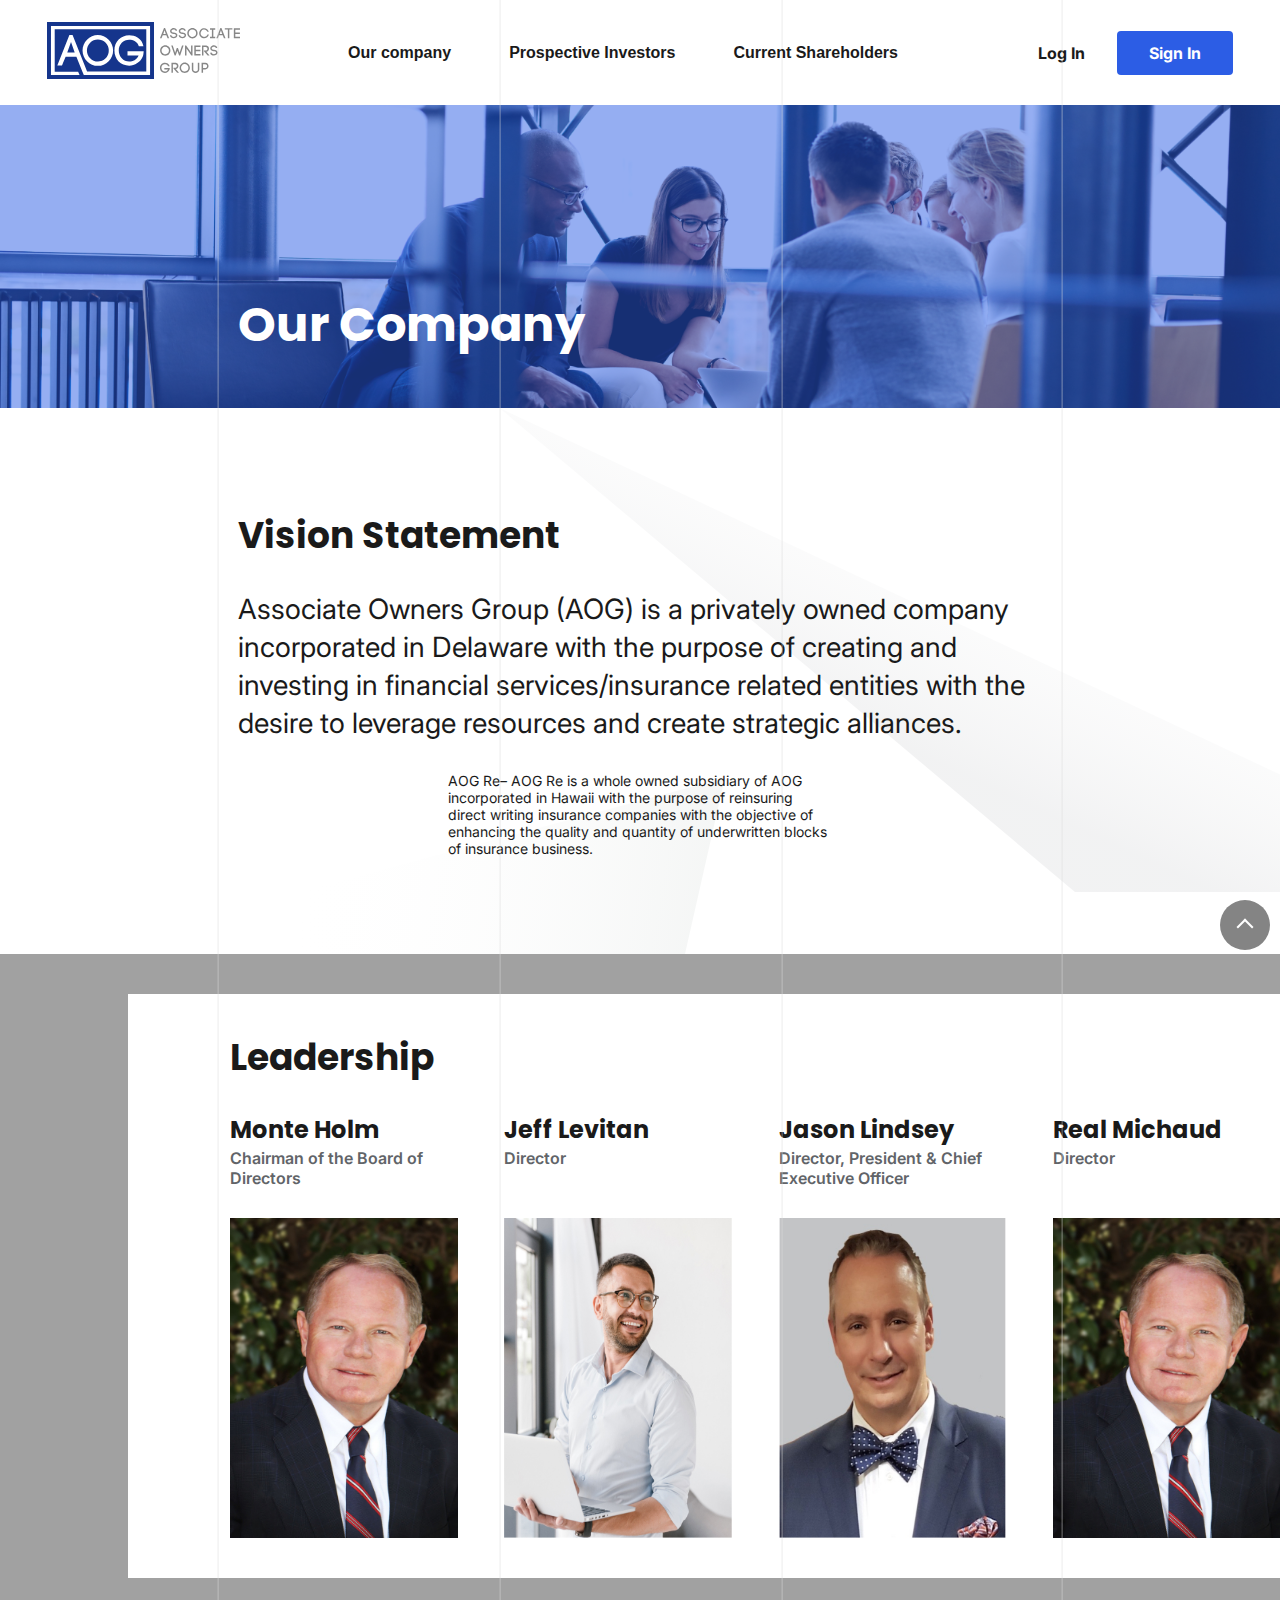
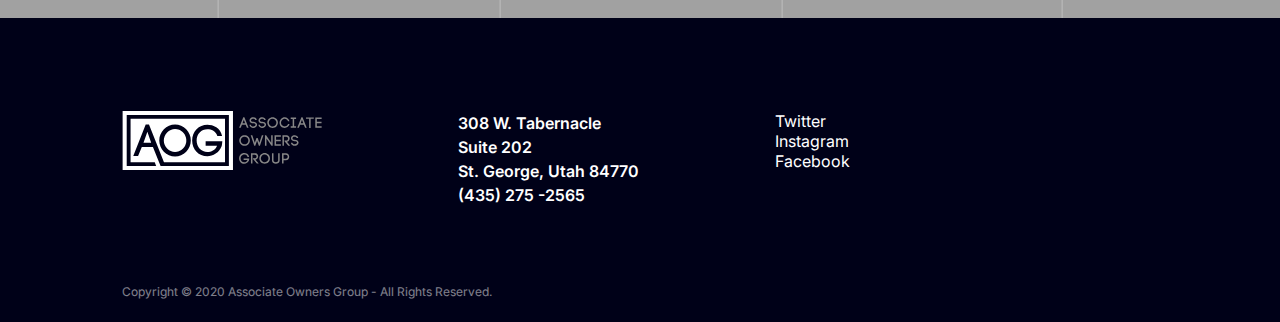
==== about.html @ 746c4101 "add new pages" ====
<!DOCTYPE html>
<html>
	<head>
		<meta charset="utf-8">
		<meta name="description" content="description about page">
		<meta name="viewport" content="width=device-width initial-scale=1.0">
		<meta http-equiv="X-UA-Compatible" content="ie-edge">
		<title>AOG | Our company</title>
		<link rel="shortcut icon" href="">
		<!--[if gt IE 9]>
		<script src="//html5shiv.googlecode.com/svn/trunk/html5.js"></script>
		<![endif]-->
		<link rel="stylesheet" href="css/style.min.css"/>
	</head>
	<body>
		<div class="lines">
			<span class="line"></span>
			<span class="line"></span>
		</div>
		<!-- header page -->
		<header class="header">
			<div class="flex flex-sb flex-align-center">
				<a class="logo" href="index.html">
					<img src="img/svg/logo_header.svg" alt="aog logotype">
				</a>
				<nav class="navbar">
					<ul class="navbar__list flex flex-column flex-xld-row flex-align-top flex-xld-align-center">
						<li class="navbar__logo">
							<a class="logo" href="index.html">
								<img src="img/svg/logo_header.svg" alt="aog logotype">
							</a>
						</li>
						<li><a href="about.html">Our company</a></li>
						<li><a href="investors.html">Prospective Investors</a></li>
						<li><a href="shareholders.html">Current Shareholders</a></li>
						<li>
							<ul class="flex flex-align-center">
								<li class="login">Log In</li>
								<li class="signup btn primary">Sign In</li>
							</ul>
						</li>
					</ul>
				</nav>

				<div class="enter">
					<ul class="flex flex-align-center">
						<li class="login">Log In</li>
						<li class="signup btn primary">Sign In</li>
					</ul>
				</div>

				<div class="navicon">
					<span class="nav-icon">
						<i></i>
						<i></i>
						<i></i>
					</span>
				</div>
			</div>
		</header>

        <!-- end header page tag -->

        <main>

            <!-- banner page -->
            <section class="banner banner__blue banner__company">
                <div class="overlay"></div>
                <div class="container">
                    <h2 class="banner__title">Our company</h2>
                </div>
                
            </section>
			<!-- end banner page -->
			
			<!-- about page -->
			<section class="content">
				<img class="content__svg" src="img/svg/company_objetc_1.svg" alt="object">
				<img class="content__svg" src="img/svg/company_objetc_2.svg" alt="object">
					
				<div class="container">

					<h4 class="content__title">Vision Statement</h4>

					<p class="content__description">Associate Owners Group (AOG) is a privately owned company incorporated in Delaware with the purpose of creating and investing in financial services/insurance related entities with the desire to leverage resources and create strategic alliances. </p>

					<p class="content__paragraph">AOG Re– AOG Re is a whole owned subsidiary of AOG incorporated in Hawaii with the purpose of reinsuring direct writing insurance companies with the objective of enhancing the quality and quantity of underwritten blocks of insurance business. </p>

				</div>

			</section>
			<!-- end about page -->

			<section class="workers">

				<div class="container">

					<h4 class="workers__title">Leadership</h4>

					<div class="workers__slider">

						<div class="slider__item">
							<h5>Monte Holm</h5>
							<span>Chairman of the Board of Directors</span>

							<div class="slider__img">
								<img src="img/jpg/workers1.jpg" alt="worker">
							</div>
						</div>

						<div class="slider__item">
							<h5>Jeff Levitan </h5>
							<span>Director</span>

							<div class="slider__img">
								<img src="img/jpg/workers2.jpg" alt="worker">
							</div>
						</div>

						<div class="slider__item">
							<h5>Jason Lindsey</h5>
							<span>Director, President & Chief Executive Officer</span>

							<div class="slider__img">
								<img src="img/jpg/workers3.jpg" alt="worker">
							</div>
						</div>

						<div class="slider__item">
							<h5>Real Michaud</h5>
							<span>Director</span>

							<div class="slider__img">
								<img src="img/jpg/workers1.jpg" alt="worker">
							</div>
						</div>

					</div>
				</div>

			</section>

        </main>

		<!-- footer page -->
		<footer class="footer">
			<div class="container">
				<div class="flex flex-align-top">
					<div class="logo__wrap">
						<a href="index.html" class="footer__logo">
							<img src="img/svg/logo_footer.svg" alt="aog logotype">
						</a>
					</div>
					

					<ul class="footer__address">
						<li>308 W. Tabernacle </li>
						<li>Suite 202</li>
						<li>St. George, Utah 84770</li>
						<li><a href="tel:+4352752565">(435) 275 -2565</a></li>
					</ul>

					<ul class="footer__media">
						<li><a href="#">Twitter</a></li>
						<li><a href="#">Instagram</a></li>
						<li><a href="#">Facebook</a></li>
					</ul>

				</div>
				<p>Copyright &copy; 2020 Associate Owners Group - All Rights Reserved.</p>
			</div>
		</footer>
		<!-- end footer page -->


		<!-- modal box -->
		<div class="workers__modal flex flex-center flex-align-center">
			<div class="modal__inner flex flex-sb">

				<div class="modal__img f-item" data-smd-cols="4" data-offset="10">
					<img src="img/jpg/banner_bg.jpg" alt="workers">
				</div>

				<div class="f-item" data-smd-cols="8" data-offset="10">
					<h5>Name Name1</h5>
					<span>description1</span>

					<p>Lorem ipsum dolor sit amet consectetur adipisicing elit. Repudiandae modi odit aliquam cum ducimus sed dolore reiciendis quibusdam est aperiam. Illo quas reprehenderit quia maiores, porro repudiandae, aliquam ad voluptate odio harum ipsum itaque atque ullam dolores consequuntur inventore voluptas magni numquam facere quaerat quidem maxime nostrum accusamus? Iure, reiciendis!</p>

					<p>Lorem ipsum, dolor sit amet consectetur adipisicing elit. Provident a distinctio architecto quos vitae consequatur? Beatae eum magnam minima voluptatibus eveniet error quisquam, assumenda eos. Repellendus rerum hic consequatur soluta.</p>
				</div>

			</div>
		</div>
		<!-- end modal box -->

        <script src="js/lib/grid.js"></script>
		<script src="js/script.js"></script>
    </body>
</html>
---- css/style.min.css ----
@import url("https://fonts.googleapis.com/css2?family=Inter:wght@300;400;600;700&family=Poppins:wght@300;400;600;700&display=swap");@import url("grid.css");h1,h2,h3,h4,h5,h6{font-family:'Poppins', sans-serif;font-weight:bold;text-transform:capitalize}h1{font-size:40px;line-height:50px}@media screen and (min-width: 560px){h1{font-size:60px;line-height:90px}}h2{font-size:36px;line-height:46px}@media screen and (min-width: 560px){h2{font-size:48px}}h3{font-size:32px;line-height:48px}@media screen and (min-width: 560px){h3{font-size:43px}}h4{font-size:26px;line-height:48px}@media screen and (min-width: 560px){h4{font-size:36px}}h5{font-size:22px;line-height:36px}@media screen and (min-width: 560px){h5{font-size:24px}}.btn{padding:12px 25px;border-radius:4px;cursor:pointer;display:inline-block}.btn.primary{padding:12px 32px;background:#2C5DE5;color:#fff;font-weight:600}.btn.light{background:#EEF3FF;color:#2C5DE5;font-weight:600}.btn__text{display:block;color:#2C5DE5;font-size:14px;font-weight:500}.arrow__min{width:9px;height:9px;display:inline-block;border-top:2px solid #2C5DE5;border-right:2px solid #2C5DE5;position:relative}.arrow__min:before{content:'';display:block;width:2px;position:absolute;height:10px;top:-1.5px;left:50%;background:#2C5DE5;-webkit-transform:translateX(-50%) rotate(45deg);-ms-transform:translateX(-50%) rotate(45deg);transform:translateX(-50%) rotate(45deg)}.header{width:100%;background:#fff;padding:22px;margin:auto;z-index:5;font-weight:600;max-width:1920px}@media screen and (min-width: 480px){.header{padding:22px 47px}}@media screen and (min-width: 1320px){.header{width:84%;position:absolute;left:50%;-webkit-transform:translateX(-50%);-ms-transform:translateX(-50%);transform:translateX(-50%);top:28px}}.header .logo{max-width:200px}.header .enter{margin-left:auto;display:none}@media screen and (min-width: 640px){.header .enter{display:block}}@media screen and (min-width: 1100px){.header .enter{margin-left:0}}.header .enter li{cursor:pointer;font-weight:bold;margin-right:32px}@media screen and (min-width: 1100px){.header .enter li{margin-left:32px;margin-right:0}}.header .user__profile{margin-left:auto;display:none}@media screen and (min-width: 640px){.header .user__profile{display:block}}@media screen and (min-width: 1100px){.header .user__profile{margin-left:0}}.header .user__info{margin-right:32px}@media screen and (min-width: 1100px){.header .user__info{margin-right:0}}.header .user__photo{width:52px;height:52px;border-radius:50%;position:relative;text-align:center;margin-right:11px}.header .user__photo img{width:100%;height:100%}.header .user__name{font-weight:600;font-size:16px;line-height:24px;color:#1A1A1A;display:block}.header .user__logout{display:block;background:transparent;border:none;color:#C1C7D0;cursor:pointer;font-weight:600;font-size:12px;line-height:16px}@media screen and (min-width: 640px){.header .navicon{height:62px;display:-webkit-box;display:-ms-flexbox;display:flex;-webkit-box-align:center;-ms-flex-align:center;align-items:center;border-left:1px solid #000;padding-left:47px}}@media screen and (min-width: 1100px){.header .navicon{display:none}}.header .navbar{display:block;position:absolute;min-height:100vh;width:100vw;z-index:6;overflow:hidden;top:0;left:0;-webkit-transition:0.3s;-o-transition:0.3s;transition:0.3s;pointer-events:none;background:rgba(0,0,0,0)}@media screen and (min-width: 1100px){.header .navbar{position:static;background:transparent;width:auto;min-height:auto;overflow:visible;pointer-events:initial}}.header .navbar.open{background:rgba(0,0,0,0.6);pointer-events:initial}.header .navbar.open .navbar__list{-webkit-transform:translateX(0);-ms-transform:translateX(0);transform:translateX(0)}.header .navbar__list{min-height:100vh;width:35vw;min-width:250px;background:#ffffff;padding-top:10px;-webkit-transition:0.3s;-o-transition:0.3s;transition:0.3s;-webkit-transform:translateX(-100%);-ms-transform:translateX(-100%);transform:translateX(-100%)}@media screen and (min-width: 1100px){.header .navbar__list{-webkit-transform:translateX(0);-ms-transform:translateX(0);transform:translateX(0);padding-top:0px;min-height:auto;width:auto;background:transparent}}@media screen and (min-width: 640px){.header .navbar li:last-child{display:none}}.header .navbar li.navbar__logo{display:block;margin-bottom:40px}@media screen and (min-width: 1100px){.header .navbar li.navbar__logo{display:none}}.header .navbar a{font-weight:600}.lines{width:calc(100% - 40px);position:absolute;display:-webkit-box;display:-ms-flexbox;display:flex;top:0;left:0;height:100%;border-left:1px solid #DCDCDC;border-right:1px solid #DCDCDC;left:50%;-webkit-transform:translateX(-50%);-ms-transform:translateX(-50%);transform:translateX(-50%);opacity:0.5;pointer-events:none;z-index:5}@media screen and (min-width: 1100px){.lines{width:66%}}.lines .line{display:block;width:1px;height:100%;background:#DCDCDC}.lines .line:nth-child(1){margin:0px 21.94vw}.banner{position:relative;background-image:url("../img/jpg/banner_bg.jpg");background-size:cover;background-repeat:no-repeat;height:100vh;display:-webkit-box;display:-ms-flexbox;display:flex}@media screen and (min-width: 1100px){.banner{height:auto}}.banner .overlay{position:absolute;top:0;left:0;z-index:0;background:rgba(0,0,0,0.6);width:100%;height:100%}.banner .container{width:100%;margin:auto;padding:9.94vw 20px 11.85vw;max-width:1920px}@media screen and (min-width: 1100px){.banner .container{width:66%;padding:25.36vw 20px 7.74vw}}.banner__title{position:relative;z-index:1;color:#ffffff}.banner__blue .overlay{background:rgba(44,93,229,0.5)}.banner__blue .container{width:100%;margin:auto;padding:19.93vw 20px 4.29vw;max-width:1920px}@media screen and (min-width: 1100px){.banner__blue .container{width:66%;padding:15.36vw 20px 4.74vw}}.banner__company{background-image:url("../img/jpg/banner_company_bg.jpg")}.banner__investors{background-image:url("../img/jpg/banner_investors_bg.jpg")}.banner__shareholders{background-image:url("../img/jpg/banner_investors_bg.jpg")}.about{background:#2C5DE5;color:#fff;background-repeat:no-repeat}.about .container{width:100%;margin:auto;padding:9.94vw 20px 11.85vw;max-width:1920px}@media screen and (min-width: 1100px){.about .container{width:66%}}.about__title{margin-bottom:30px}@media screen and (min-width: 780px){.about__title{margin-bottom:0px}}.about__text p{display:block;margin-bottom:30px}.about__text p:first-child{font-size:28px;line-height:38px}.links .container{width:100%;margin:auto;padding:11.61vw 20px 4.14vw;max-width:1920px}@media screen and (min-width: 1100px){.links .container{width:66%}}.links__item{display:-webkit-box;display:-ms-flexbox;display:flex;-webkit-box-orient:vertical;-webkit-box-direction:normal;-ms-flex-direction:column;flex-direction:column;-webkit-box-align:start;-ms-flex-align:start;align-items:start;margin-bottom:60px;position:relative}.links__item:before{content:'';display:block;position:absolute;background-repeat:no-repeat;background-size:100% 100%;right:90px;z-index:-1;top:0}@media screen and (min-width: 1100px){.links__item:before{left:-90px}}.links__item:nth-child(1):before{width:136px;height:335px;background-image:url("../img/svg/1.svg")}.links__item:nth-child(2):before{width:175px;height:335px;top:-45px;background-image:url("../img/svg/2.svg")}.links__item:nth-child(3):before{width:195px;height:283px;background-image:url("../img/svg/3.svg")}.links__img{display:block;position:relative;width:70px;height:70px;padding:17px 15px;border-radius:11px;background:#FFFFFF;margin-bottom:33px;-webkit-box-shadow:0px 1.46302px 3.99006px rgba(32,32,32,0.0444282),0px 4.91399px 13.4018px rgba(32,32,32,0.0655718),0px 22px 60px rgba(32,32,32,0.11);box-shadow:0px 1.46302px 3.99006px rgba(32,32,32,0.0444282),0px 4.91399px 13.4018px rgba(32,32,32,0.0655718),0px 22px 60px rgba(32,32,32,0.11)}.links h3{margin-bottom:8px;position:relative}.links p{font-weight:500;font-size:16px;line-height:24px;display:block;color:#1A1A1A;opacity:0.7;margin-bottom:12px;position:relative;max-width:260px}.links .btn{margin-top:auto;position:relative}.content{position:relative;overflow:hidden}.content .container{width:100%;margin:auto;padding:8.1vw 20px 7.6vw;max-width:1920px;color:#1A1A1A}@media screen and (min-width: 1100px){.content .container{width:66%}}.content__svg{position:absolute}.content__svg:nth-child(1){bottom:0;left:0;width:60.05vw;height:28.45vw;bottom:-14.54vw}.content__svg:nth-child(2){top:0;right:0;width:61.07vw;height:37.8vw}.content__title{margin-bottom:30px;position:relative;z-index:1}.content__description{margin-bottom:30px;font-size:18px;line-height:28px;position:relative;z-index:1}@media screen and (min-width: 780px){.content__description{font-size:28px;line-height:38px}}.content__paragraph{max-width:90%;width:100%;display:block;margin:auto;font-size:14px;position:relative;z-index:1}@media screen and (min-width: 780px){.content__paragraph{max-width:60%}}@media screen and (min-width: 1100px){.content__paragraph{max-width:30vw}}.workers{padding:40px 0px;background:#a1a1a1}.workers .container{background:#fff;width:100%;margin-left:auto;padding:40px 0 40px 8%}@media screen and (min-width: 1100px){.workers .container{width:90%}}.workers__title{margin-bottom:30px}.workers__slider{display:-webkit-box;display:-ms-flexbox;display:flex;-webkit-box-pack:justify;-ms-flex-pack:justify;justify-content:space-between;-webkit-box-align:stretch;-ms-flex-align:stretch;align-items:stretch}.workers .slider__item{width:calc(25% - 35px);cursor:pointer;display:-webkit-box;display:-ms-flexbox;display:flex;-webkit-box-orient:vertical;-webkit-box-direction:normal;-ms-flex-direction:column;flex-direction:column}.workers .slider__item h5,.workers .slider__item span{-webkit-transition:0.3s ease;-o-transition:0.3s ease;transition:0.3s ease}.workers .slider__item span{color:#616468;font-size:16px;font-weight:600;display:block;min-width:120px;margin-bottom:30px}.workers .slider__item:hover h5,.workers .slider__item:hover span{color:#2C5DE5}.workers .slider__item:hover img{opacity:0.5}.workers .slider__img{height:25vw;position:relative;overflow:hidden;background:#2C5DE5;margin-top:auto}.workers .slider__img img{height:100%;width:100%;-webkit-transition:all 0.3s ease;-o-transition:all 0.3s ease;transition:all 0.3s ease}.workers__modal{position:fixed;top:0;left:0;opacity:0;pointer-events:none;width:100%;height:100vh;z-index:10;-webkit-transition:0.3s;-o-transition:0.3s;transition:0.3s;background:rgba(0,0,0,0.6)}.workers__modal.open{opacity:1;pointer-events:initial}.workers__modal .modal__inner{background:#fff;padding:100px;width:74.64%}.workers__modal .modal__inner h5{font-size:30px}.workers__modal .modal__inner p{margin-top:30px}.workers__modal .modal__img{overflow:hidden;position:relative;height:25vw}.workers__modal .modal__img img{height:100%;width:100%}.investors .content__description{display:block;margin-bottom:60px;font-size:18px;line-height:28px;color:#1A1A1A;max-width:813px}@media screen and (min-width: 780px){.investors .content__description{font-size:28px;line-height:38px}}.investors__content .container{width:100%;padding:8.27vw 20px 7.68vw;margin:auto}@media screen and (min-width: 1100px){.investors__content .container{width:66%}}.investors__content .content__paragraph{max-width:90%;width:100%;display:block;margin:auto;font-size:16px;color:#1A1A1A;margin-bottom:6.5vw}@media screen and (min-width: 780px){.investors__content .content__paragraph{max-width:50%;padding-left:3.4vw}}@media screen and (min-width: 1100px){.investors__content .content__paragraph{max-width:26.2vw}}.investors__content .content__paragraph .btn__text{margin-top:18px}.investors__content .content__notification{background-color:#000118;color:#fff;padding:12px 20px;background-image:url("../img/svg/notification_bg.svg");background-repeat:no-repeat;background-size:cover}@media screen and (min-width: 640px){.investors__content .content__notification{padding:34px 80px}}.investors__content .content__notification h6{font-weight:bold;font-size:22px;line-height:39px;margin-bottom:12px;font-family:'Poppins', sans-serif}.investors__content .content__notification p{font-size:18px;line-height:26px;opacity:0.8}.investors__content .content__notification strong{font-weight:bold}.investors__texts{background:#F4F5F9}.investors__texts .container{width:100%;padding:10.833vw 20px 6.55vw;margin:auto}@media screen and (min-width: 1100px){.investors__texts .container{width:66%}}.investors__texts .texts__italic span{font-style:italic;display:block;max-width:256px;font-size:14px;line-height:144.02%;margin-bottom:40px}@media screen and (min-width: 780px){.investors__texts .texts__italic span{margin-bottom:0px}}.investors__texts .texts__italic span:before{content:'';display:block;margin-bottom:10px;width:41px;height:3px;background:#2C5DE5}@media screen and (min-width: 780px){.investors__texts .texts__italic span:before{width:2.44vw;height:0.18vw}}.investors__texts .texts__paragraph p{color:#1A1A1A;font-size:14px;line-height:135.02%;margin-bottom:15px;max-width:505px;display:block}.investors__contact .container{width:100%;padding:7.32vw 20px 9.64vw;margin:auto}@media screen and (min-width: 1100px){.investors__contact .container{width:66%}}.investors__contact .icon{display:block;position:relative;width:70px;height:70px;padding:17px 15px;border-radius:11px;background:#FFFFFF;margin-right:21px;-webkit-box-shadow:0px 1.46302px 3.99006px rgba(32,32,32,0.0444282),0px 4.91399px 13.4018px rgba(32,32,32,0.0655718),0px 22px 60px rgba(32,32,32,0.11);box-shadow:0px 1.46302px 3.99006px rgba(32,32,32,0.0444282),0px 4.91399px 13.4018px rgba(32,32,32,0.0655718),0px 22px 60px rgba(32,32,32,0.11)}.investors__contact .list__address,.investors__contact .tel a{font-weight:600;font-size:20px;line-height:143.02%;font-family:'Poppins', sans-serif}.investors__contact article{margin-top:57px;display:-webkit-box;display:-ms-flexbox;display:flex}.shareholders .container{width:100%;margin:auto}@media screen and (min-width: 1100px){.shareholders .container{width:66%}}.shareholders__title .container{padding:66px 20px}.shareholders__title article{display:-webkit-box;display:-ms-flexbox;display:flex;-webkit-box-align:center;-ms-flex-align:center;align-items:center}.shareholders__title .title__photo{width:113px;height:113px;position:relative;text-align:center;margin-right:26px}.shareholders__title .title__photo img{width:100%;height:100%}.shareholders__title .title__welcome{font-weight:600;font-size:30px;line-height:45px;color:#1A1A1A}.shareholders__information{background:#F4F5F9}.shareholders__information .container{padding:7.56vw 20px 10vw}.shareholders__information .information__title{margin-bottom:55px;display:-webkit-box;display:-ms-flexbox;display:flex;-webkit-box-align:center;-ms-flex-align:center;align-items:center}.shareholders__information .information__title .title__icon{display:block;position:relative;width:70px;height:70px;padding:17px 15px;border-radius:11px;background:#FFFFFF;margin-right:21px;-webkit-box-shadow:0px 1.46302px 3.99006px rgba(32,32,32,0.0444282),0px 4.91399px 13.4018px rgba(32,32,32,0.0655718),0px 22px 60px rgba(32,32,32,0.11);box-shadow:0px 1.46302px 3.99006px rgba(32,32,32,0.0444282),0px 4.91399px 13.4018px rgba(32,32,32,0.0655718),0px 22px 60px rgba(32,32,32,0.11)}.shareholders__information .information__title .title__icon img{width:100%;height:100%}.shareholders__information .information__title .title__text{font-weight:600;font-size:30px;line-height:45px;color:#1A1A1A}.shareholders__information .information__items .item{padding:36px 40px 48px;background:#FFFFFF;-webkit-box-shadow:0px 1.46302px 3.99006px rgba(32,32,32,0.0444282),0px 4.91399px 13.4018px rgba(32,32,32,0.0655718),0px 22px 60px rgba(32,32,32,0.11);box-shadow:0px 1.46302px 3.99006px rgba(32,32,32,0.0444282),0px 4.91399px 13.4018px rgba(32,32,32,0.0655718),0px 22px 60px rgba(32,32,32,0.11);border-radius:11px}.shareholders__information .information__items .item .title{color:#C1C7D0;font-weight:500;font-size:16px;line-height:26px;display:block;margin-bottom:14px}.shareholders__information .information__items .item .inner{display:block;font-weight:bold;font-size:36px;line-height:26px;color:#1A1A1A}.shareholders__dashboards{background:#2C5DE5}.shareholders__dashboards .container{padding:6.49vw 20px 13.1vw}@media screen and (min-width: 1100px){.shareholders__dashboards .container{padding:6.49vw 0px 13.1vw}}.shareholders__dashboards table{border-spacing:0px;border-collapse:collapse;margin-bottom:14px;width:100%}.shareholders__dashboards table:last-child{margin-bottom:0}.shareholders__dashboards table thead{background:#EDEDED;font-weight:500;font-size:14px;line-height:26px;color:#1A1A1A;text-align:left}.shareholders__dashboards table thead th{padding:16px 0px 12px 0px}.shareholders__dashboards table thead th:first-child{border-radius:10px 0px 0px 0px;padding-left:42px}.shareholders__dashboards table thead th:last-child{border-radius:0px 10px 0px 0px;width:120px}.shareholders__dashboards table tbody{background:#fff}.shareholders__dashboards table tbody tr:last-child td{padding:31px 0px 36px 0px;border:none}.shareholders__dashboards table tbody tr:last-child td:first-child{border-radius:0px 0px 0px 10px;padding-left:42px}.shareholders__dashboards table tbody tr:last-child td:last-child{border-radius:0px 0px 10px 0px}.shareholders__dashboards table tbody td{padding:31px 0px 10px 0px;border-bottom:1px solid #dee2e6}.shareholders__dashboards table tbody td:first-child{padding-left:42px}.shareholders__dashboards .contact__info{padding:35px 48px 0px;background:#FFFFFF;border-radius:10px;border:1px solid #E1E3EB}.shareholders__dashboards .contact__info>div{padding-bottom:44px;margin-bottom:44px;border-bottom:1px solid #E1E3EB}.shareholders__dashboards .contact__info>div:last-child{border:none}.shareholders__dashboards .contact__info .name{font-weight:500;font-size:14px;line-height:26px;color:#1A1A1A}.shareholders__dashboards .contact__info .description{font-weight:600;font-size:22px;line-height:27px;color:#1A1A1A;margin-top:6px;display:block}.shareholders__beneficiaries{margin-top:80px}.footer{background:#000118;position:relative;z-index:6}.footer .container{width:100%;margin:auto;padding:93px 20px 23px;max-width:1920px}@media screen and (min-width: 1100px){.footer .container{width:84%}}.footer .logo__wrap{width:100%;margin-bottom:30px}@media screen and (min-width: 780px){.footer .logo__wrap{width:auto;margin-bottom:0px}}.footer__logo{display:block;max-width:200px}.footer__address{color:#FFFFFF;line-height:24px;font-weight:600}@media screen and (min-width: 780px){.footer__address{margin-left:68px}}@media screen and (min-width: 960px){.footer__address{margin-left:136px}}.footer__address a{line-height:24px;font-weight:600}.footer__media{width:100%;margin-top:30px}@media screen and (min-width: 480px){.footer__media{width:auto;margin-top:0;margin-left:68px}}@media screen and (min-width: 960px){.footer__media{margin-left:136px}}.footer__media a{color:#fff;color-line-height:24px;color-font-weight:600}.footer p{display:block;opacity:0.5;color:#FFFFFF;margin-top:77px;font-size:12px}
/*# sourceMappingURL=style.min.css.map */
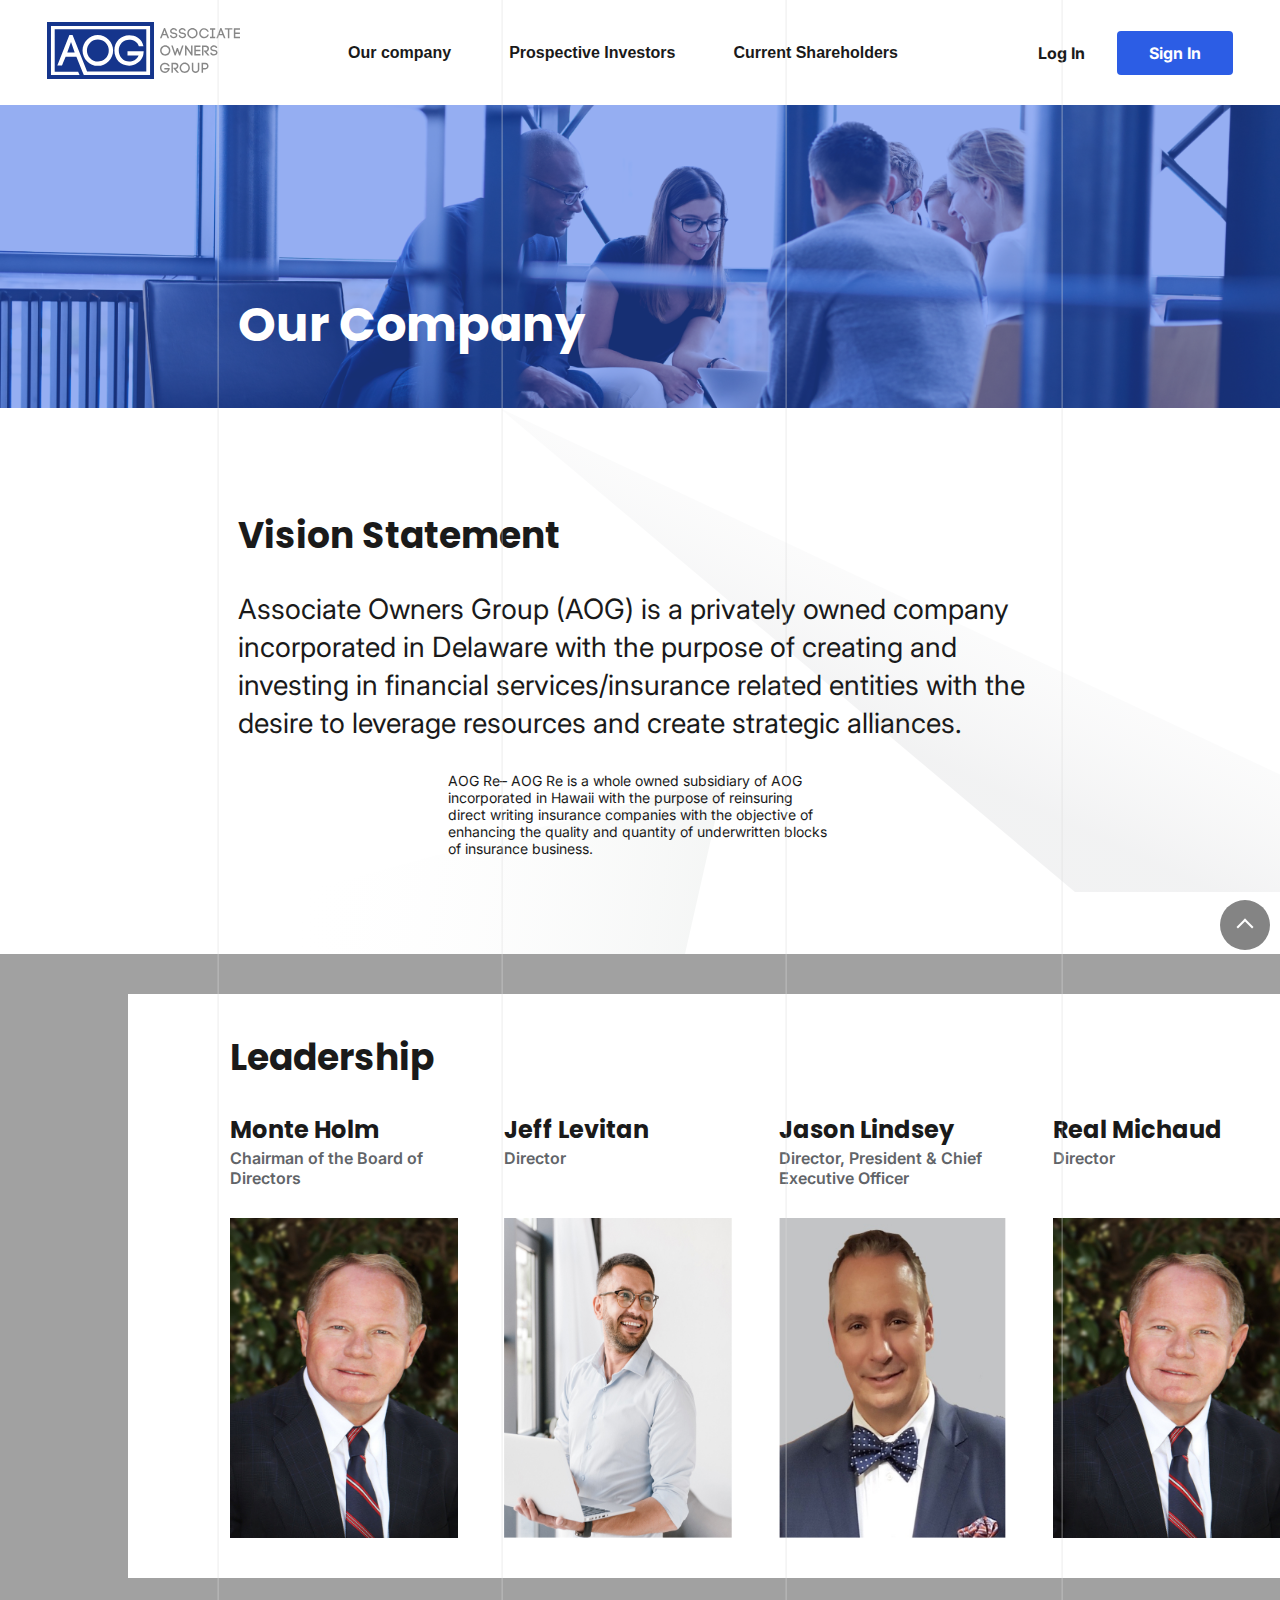
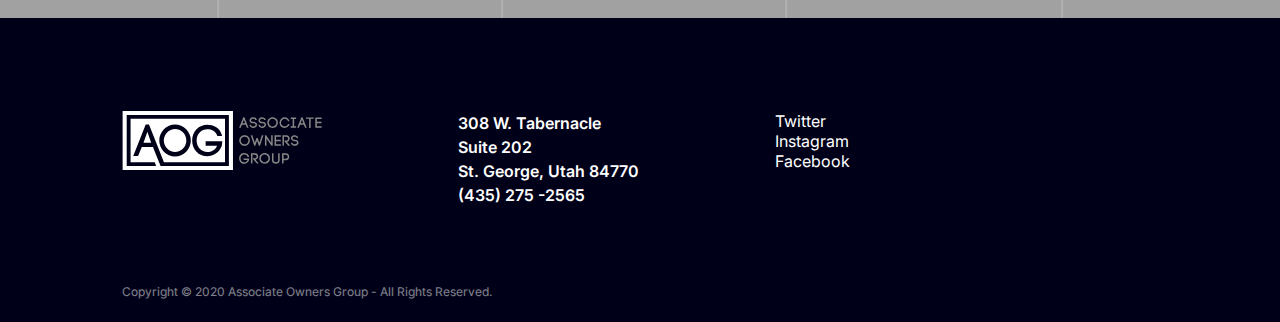
==== commit 3bf181dd: "last page" ====
--- a/about.html
+++ b/about.html
@@ -196,5 +196,29 @@
 
         <script src="js/lib/grid.js"></script>
 		<script src="js/script.js"></script>
+
+		<script>
+			const sliderItem = document.querySelectorAll('.slider__item');
+			const modalBoxSlider = document.querySelector('.workers__modal');
+
+			sliderItem.forEach(item => {
+				item.addEventListener('click', function(){
+					const modalTitle = this.querySelector('h5'),
+						modalDescription = this.querySelector('span'),
+						imgSrc = this.querySelector('img').getAttribute('src');
+					modalBoxSlider.classList.add('open');
+
+					modalBoxSlider.querySelector('img').setAttribute('src', `${imgSrc}`)
+					modalBoxSlider.querySelector('h5').textContent = modalTitle.textContent;
+					modalBoxSlider.querySelector('span').textContent = modalDescription.textContent;
+				})
+			});
+
+			modalBoxSlider.addEventListener('click', function(e){
+				if(e.target == this){
+					this.classList.remove('open')
+				}
+			})
+		</script>
     </body>
 </html>--- a/css/style.min.css
+++ b/css/style.min.css
@@ -1,2 +1,2 @@
-@import url("https://fonts.googleapis.com/css2?family=Inter:wght@300;400;600;700&family=Poppins:wght@300;400;600;700&display=swap");@import url("grid.css");h1,h2,h3,h4,h5,h6{font-family:'Poppins', sans-serif;font-weight:bold;text-transform:capitalize}h1{font-size:40px;line-height:50px}@media screen and (min-width: 560px){h1{font-size:60px;line-height:90px}}h2{font-size:36px;line-height:46px}@media screen and (min-width: 560px){h2{font-size:48px}}h3{font-size:32px;line-height:48px}@media screen and (min-width: 560px){h3{font-size:43px}}h4{font-size:26px;line-height:48px}@media screen and (min-width: 560px){h4{font-size:36px}}h5{font-size:22px;line-height:36px}@media screen and (min-width: 560px){h5{font-size:24px}}.btn{padding:12px 25px;border-radius:4px;cursor:pointer;display:inline-block}.btn.primary{padding:12px 32px;background:#2C5DE5;color:#fff;font-weight:600}.btn.light{background:#EEF3FF;color:#2C5DE5;font-weight:600}.btn__text{display:block;color:#2C5DE5;font-size:14px;font-weight:500}.arrow__min{width:9px;height:9px;display:inline-block;border-top:2px solid #2C5DE5;border-right:2px solid #2C5DE5;position:relative}.arrow__min:before{content:'';display:block;width:2px;position:absolute;height:10px;top:-1.5px;left:50%;background:#2C5DE5;-webkit-transform:translateX(-50%) rotate(45deg);-ms-transform:translateX(-50%) rotate(45deg);transform:translateX(-50%) rotate(45deg)}.header{width:100%;background:#fff;padding:22px;margin:auto;z-index:5;font-weight:600;max-width:1920px}@media screen and (min-width: 480px){.header{padding:22px 47px}}@media screen and (min-width: 1320px){.header{width:84%;position:absolute;left:50%;-webkit-transform:translateX(-50%);-ms-transform:translateX(-50%);transform:translateX(-50%);top:28px}}.header .logo{max-width:200px}.header .enter{margin-left:auto;display:none}@media screen and (min-width: 640px){.header .enter{display:block}}@media screen and (min-width: 1100px){.header .enter{margin-left:0}}.header .enter li{cursor:pointer;font-weight:bold;margin-right:32px}@media screen and (min-width: 1100px){.header .enter li{margin-left:32px;margin-right:0}}.header .user__profile{margin-left:auto;display:none}@media screen and (min-width: 640px){.header .user__profile{display:block}}@media screen and (min-width: 1100px){.header .user__profile{margin-left:0}}.header .user__info{margin-right:32px}@media screen and (min-width: 1100px){.header .user__info{margin-right:0}}.header .user__photo{width:52px;height:52px;border-radius:50%;position:relative;text-align:center;margin-right:11px}.header .user__photo img{width:100%;height:100%}.header .user__name{font-weight:600;font-size:16px;line-height:24px;color:#1A1A1A;display:block}.header .user__logout{display:block;background:transparent;border:none;color:#C1C7D0;cursor:pointer;font-weight:600;font-size:12px;line-height:16px}@media screen and (min-width: 640px){.header .navicon{height:62px;display:-webkit-box;display:-ms-flexbox;display:flex;-webkit-box-align:center;-ms-flex-align:center;align-items:center;border-left:1px solid #000;padding-left:47px}}@media screen and (min-width: 1100px){.header .navicon{display:none}}.header .navbar{display:block;position:absolute;min-height:100vh;width:100vw;z-index:6;overflow:hidden;top:0;left:0;-webkit-transition:0.3s;-o-transition:0.3s;transition:0.3s;pointer-events:none;background:rgba(0,0,0,0)}@media screen and (min-width: 1100px){.header .navbar{position:static;background:transparent;width:auto;min-height:auto;overflow:visible;pointer-events:initial}}.header .navbar.open{background:rgba(0,0,0,0.6);pointer-events:initial}.header .navbar.open .navbar__list{-webkit-transform:translateX(0);-ms-transform:translateX(0);transform:translateX(0)}.header .navbar__list{min-height:100vh;width:35vw;min-width:250px;background:#ffffff;padding-top:10px;-webkit-transition:0.3s;-o-transition:0.3s;transition:0.3s;-webkit-transform:translateX(-100%);-ms-transform:translateX(-100%);transform:translateX(-100%)}@media screen and (min-width: 1100px){.header .navbar__list{-webkit-transform:translateX(0);-ms-transform:translateX(0);transform:translateX(0);padding-top:0px;min-height:auto;width:auto;background:transparent}}@media screen and (min-width: 640px){.header .navbar li:last-child{display:none}}.header .navbar li.navbar__logo{display:block;margin-bottom:40px}@media screen and (min-width: 1100px){.header .navbar li.navbar__logo{display:none}}.header .navbar a{font-weight:600}.lines{width:calc(100% - 40px);position:absolute;display:-webkit-box;display:-ms-flexbox;display:flex;top:0;left:0;height:100%;border-left:1px solid #DCDCDC;border-right:1px solid #DCDCDC;left:50%;-webkit-transform:translateX(-50%);-ms-transform:translateX(-50%);transform:translateX(-50%);opacity:0.5;pointer-events:none;z-index:5}@media screen and (min-width: 1100px){.lines{width:66%}}.lines .line{display:block;width:1px;height:100%;background:#DCDCDC}.lines .line:nth-child(1){margin:0px 21.94vw}.banner{position:relative;background-image:url("../img/jpg/banner_bg.jpg");background-size:cover;background-repeat:no-repeat;height:100vh;display:-webkit-box;display:-ms-flexbox;display:flex}@media screen and (min-width: 1100px){.banner{height:auto}}.banner .overlay{position:absolute;top:0;left:0;z-index:0;background:rgba(0,0,0,0.6);width:100%;height:100%}.banner .container{width:100%;margin:auto;padding:9.94vw 20px 11.85vw;max-width:1920px}@media screen and (min-width: 1100px){.banner .container{width:66%;padding:25.36vw 20px 7.74vw}}.banner__title{position:relative;z-index:1;color:#ffffff}.banner__blue .overlay{background:rgba(44,93,229,0.5)}.banner__blue .container{width:100%;margin:auto;padding:19.93vw 20px 4.29vw;max-width:1920px}@media screen and (min-width: 1100px){.banner__blue .container{width:66%;padding:15.36vw 20px 4.74vw}}.banner__company{background-image:url("../img/jpg/banner_company_bg.jpg")}.banner__investors{background-image:url("../img/jpg/banner_investors_bg.jpg")}.banner__shareholders{background-image:url("../img/jpg/banner_investors_bg.jpg")}.about{background:#2C5DE5;color:#fff;background-repeat:no-repeat}.about .container{width:100%;margin:auto;padding:9.94vw 20px 11.85vw;max-width:1920px}@media screen and (min-width: 1100px){.about .container{width:66%}}.about__title{margin-bottom:30px}@media screen and (min-width: 780px){.about__title{margin-bottom:0px}}.about__text p{display:block;margin-bottom:30px}.about__text p:first-child{font-size:28px;line-height:38px}.links .container{width:100%;margin:auto;padding:11.61vw 20px 4.14vw;max-width:1920px}@media screen and (min-width: 1100px){.links .container{width:66%}}.links__item{display:-webkit-box;display:-ms-flexbox;display:flex;-webkit-box-orient:vertical;-webkit-box-direction:normal;-ms-flex-direction:column;flex-direction:column;-webkit-box-align:start;-ms-flex-align:start;align-items:start;margin-bottom:60px;position:relative}.links__item:before{content:'';display:block;position:absolute;background-repeat:no-repeat;background-size:100% 100%;right:90px;z-index:-1;top:0}@media screen and (min-width: 1100px){.links__item:before{left:-90px}}.links__item:nth-child(1):before{width:136px;height:335px;background-image:url("../img/svg/1.svg")}.links__item:nth-child(2):before{width:175px;height:335px;top:-45px;background-image:url("../img/svg/2.svg")}.links__item:nth-child(3):before{width:195px;height:283px;background-image:url("../img/svg/3.svg")}.links__img{display:block;position:relative;width:70px;height:70px;padding:17px 15px;border-radius:11px;background:#FFFFFF;margin-bottom:33px;-webkit-box-shadow:0px 1.46302px 3.99006px rgba(32,32,32,0.0444282),0px 4.91399px 13.4018px rgba(32,32,32,0.0655718),0px 22px 60px rgba(32,32,32,0.11);box-shadow:0px 1.46302px 3.99006px rgba(32,32,32,0.0444282),0px 4.91399px 13.4018px rgba(32,32,32,0.0655718),0px 22px 60px rgba(32,32,32,0.11)}.links h3{margin-bottom:8px;position:relative}.links p{font-weight:500;font-size:16px;line-height:24px;display:block;color:#1A1A1A;opacity:0.7;margin-bottom:12px;position:relative;max-width:260px}.links .btn{margin-top:auto;position:relative}.content{position:relative;overflow:hidden}.content .container{width:100%;margin:auto;padding:8.1vw 20px 7.6vw;max-width:1920px;color:#1A1A1A}@media screen and (min-width: 1100px){.content .container{width:66%}}.content__svg{position:absolute}.content__svg:nth-child(1){bottom:0;left:0;width:60.05vw;height:28.45vw;bottom:-14.54vw}.content__svg:nth-child(2){top:0;right:0;width:61.07vw;height:37.8vw}.content__title{margin-bottom:30px;position:relative;z-index:1}.content__description{margin-bottom:30px;font-size:18px;line-height:28px;position:relative;z-index:1}@media screen and (min-width: 780px){.content__description{font-size:28px;line-height:38px}}.content__paragraph{max-width:90%;width:100%;display:block;margin:auto;font-size:14px;position:relative;z-index:1}@media screen and (min-width: 780px){.content__paragraph{max-width:60%}}@media screen and (min-width: 1100px){.content__paragraph{max-width:30vw}}.workers{padding:40px 0px;background:#a1a1a1}.workers .container{background:#fff;width:100%;margin-left:auto;padding:40px 0 40px 8%}@media screen and (min-width: 1100px){.workers .container{width:90%}}.workers__title{margin-bottom:30px}.workers__slider{display:-webkit-box;display:-ms-flexbox;display:flex;-webkit-box-pack:justify;-ms-flex-pack:justify;justify-content:space-between;-webkit-box-align:stretch;-ms-flex-align:stretch;align-items:stretch}.workers .slider__item{width:calc(25% - 35px);cursor:pointer;display:-webkit-box;display:-ms-flexbox;display:flex;-webkit-box-orient:vertical;-webkit-box-direction:normal;-ms-flex-direction:column;flex-direction:column}.workers .slider__item h5,.workers .slider__item span{-webkit-transition:0.3s ease;-o-transition:0.3s ease;transition:0.3s ease}.workers .slider__item span{color:#616468;font-size:16px;font-weight:600;display:block;min-width:120px;margin-bottom:30px}.workers .slider__item:hover h5,.workers .slider__item:hover span{color:#2C5DE5}.workers .slider__item:hover img{opacity:0.5}.workers .slider__img{height:25vw;position:relative;overflow:hidden;background:#2C5DE5;margin-top:auto}.workers .slider__img img{height:100%;width:100%;-webkit-transition:all 0.3s ease;-o-transition:all 0.3s ease;transition:all 0.3s ease}.workers__modal{position:fixed;top:0;left:0;opacity:0;pointer-events:none;width:100%;height:100vh;z-index:10;-webkit-transition:0.3s;-o-transition:0.3s;transition:0.3s;background:rgba(0,0,0,0.6)}.workers__modal.open{opacity:1;pointer-events:initial}.workers__modal .modal__inner{background:#fff;padding:100px;width:74.64%}.workers__modal .modal__inner h5{font-size:30px}.workers__modal .modal__inner p{margin-top:30px}.workers__modal .modal__img{overflow:hidden;position:relative;height:25vw}.workers__modal .modal__img img{height:100%;width:100%}.investors .content__description{display:block;margin-bottom:60px;font-size:18px;line-height:28px;color:#1A1A1A;max-width:813px}@media screen and (min-width: 780px){.investors .content__description{font-size:28px;line-height:38px}}.investors__content .container{width:100%;padding:8.27vw 20px 7.68vw;margin:auto}@media screen and (min-width: 1100px){.investors__content .container{width:66%}}.investors__content .content__paragraph{max-width:90%;width:100%;display:block;margin:auto;font-size:16px;color:#1A1A1A;margin-bottom:6.5vw}@media screen and (min-width: 780px){.investors__content .content__paragraph{max-width:50%;padding-left:3.4vw}}@media screen and (min-width: 1100px){.investors__content .content__paragraph{max-width:26.2vw}}.investors__content .content__paragraph .btn__text{margin-top:18px}.investors__content .content__notification{background-color:#000118;color:#fff;padding:12px 20px;background-image:url("../img/svg/notification_bg.svg");background-repeat:no-repeat;background-size:cover}@media screen and (min-width: 640px){.investors__content .content__notification{padding:34px 80px}}.investors__content .content__notification h6{font-weight:bold;font-size:22px;line-height:39px;margin-bottom:12px;font-family:'Poppins', sans-serif}.investors__content .content__notification p{font-size:18px;line-height:26px;opacity:0.8}.investors__content .content__notification strong{font-weight:bold}.investors__texts{background:#F4F5F9}.investors__texts .container{width:100%;padding:10.833vw 20px 6.55vw;margin:auto}@media screen and (min-width: 1100px){.investors__texts .container{width:66%}}.investors__texts .texts__italic span{font-style:italic;display:block;max-width:256px;font-size:14px;line-height:144.02%;margin-bottom:40px}@media screen and (min-width: 780px){.investors__texts .texts__italic span{margin-bottom:0px}}.investors__texts .texts__italic span:before{content:'';display:block;margin-bottom:10px;width:41px;height:3px;background:#2C5DE5}@media screen and (min-width: 780px){.investors__texts .texts__italic span:before{width:2.44vw;height:0.18vw}}.investors__texts .texts__paragraph p{color:#1A1A1A;font-size:14px;line-height:135.02%;margin-bottom:15px;max-width:505px;display:block}.investors__contact .container{width:100%;padding:7.32vw 20px 9.64vw;margin:auto}@media screen and (min-width: 1100px){.investors__contact .container{width:66%}}.investors__contact .icon{display:block;position:relative;width:70px;height:70px;padding:17px 15px;border-radius:11px;background:#FFFFFF;margin-right:21px;-webkit-box-shadow:0px 1.46302px 3.99006px rgba(32,32,32,0.0444282),0px 4.91399px 13.4018px rgba(32,32,32,0.0655718),0px 22px 60px rgba(32,32,32,0.11);box-shadow:0px 1.46302px 3.99006px rgba(32,32,32,0.0444282),0px 4.91399px 13.4018px rgba(32,32,32,0.0655718),0px 22px 60px rgba(32,32,32,0.11)}.investors__contact .list__address,.investors__contact .tel a{font-weight:600;font-size:20px;line-height:143.02%;font-family:'Poppins', sans-serif}.investors__contact article{margin-top:57px;display:-webkit-box;display:-ms-flexbox;display:flex}.shareholders .container{width:100%;margin:auto}@media screen and (min-width: 1100px){.shareholders .container{width:66%}}.shareholders__title .container{padding:66px 20px}.shareholders__title article{display:-webkit-box;display:-ms-flexbox;display:flex;-webkit-box-align:center;-ms-flex-align:center;align-items:center}.shareholders__title .title__photo{width:113px;height:113px;position:relative;text-align:center;margin-right:26px}.shareholders__title .title__photo img{width:100%;height:100%}.shareholders__title .title__welcome{font-weight:600;font-size:30px;line-height:45px;color:#1A1A1A}.shareholders__information{background:#F4F5F9}.shareholders__information .container{padding:7.56vw 20px 10vw}.shareholders__information .information__title{margin-bottom:55px;display:-webkit-box;display:-ms-flexbox;display:flex;-webkit-box-align:center;-ms-flex-align:center;align-items:center}.shareholders__information .information__title .title__icon{display:block;position:relative;width:70px;height:70px;padding:17px 15px;border-radius:11px;background:#FFFFFF;margin-right:21px;-webkit-box-shadow:0px 1.46302px 3.99006px rgba(32,32,32,0.0444282),0px 4.91399px 13.4018px rgba(32,32,32,0.0655718),0px 22px 60px rgba(32,32,32,0.11);box-shadow:0px 1.46302px 3.99006px rgba(32,32,32,0.0444282),0px 4.91399px 13.4018px rgba(32,32,32,0.0655718),0px 22px 60px rgba(32,32,32,0.11)}.shareholders__information .information__title .title__icon img{width:100%;height:100%}.shareholders__information .information__title .title__text{font-weight:600;font-size:30px;line-height:45px;color:#1A1A1A}.shareholders__information .information__items .item{padding:36px 40px 48px;background:#FFFFFF;-webkit-box-shadow:0px 1.46302px 3.99006px rgba(32,32,32,0.0444282),0px 4.91399px 13.4018px rgba(32,32,32,0.0655718),0px 22px 60px rgba(32,32,32,0.11);box-shadow:0px 1.46302px 3.99006px rgba(32,32,32,0.0444282),0px 4.91399px 13.4018px rgba(32,32,32,0.0655718),0px 22px 60px rgba(32,32,32,0.11);border-radius:11px}.shareholders__information .information__items .item .title{color:#C1C7D0;font-weight:500;font-size:16px;line-height:26px;display:block;margin-bottom:14px}.shareholders__information .information__items .item .inner{display:block;font-weight:bold;font-size:36px;line-height:26px;color:#1A1A1A}.shareholders__dashboards{background:#2C5DE5}.shareholders__dashboards .container{padding:6.49vw 20px 13.1vw}@media screen and (min-width: 1100px){.shareholders__dashboards .container{padding:6.49vw 0px 13.1vw}}.shareholders__dashboards table{border-spacing:0px;border-collapse:collapse;margin-bottom:14px;width:100%}.shareholders__dashboards table:last-child{margin-bottom:0}.shareholders__dashboards table thead{background:#EDEDED;font-weight:500;font-size:14px;line-height:26px;color:#1A1A1A;text-align:left}.shareholders__dashboards table thead th{padding:16px 0px 12px 0px}.shareholders__dashboards table thead th:first-child{border-radius:10px 0px 0px 0px;padding-left:42px}.shareholders__dashboards table thead th:last-child{border-radius:0px 10px 0px 0px;width:120px}.shareholders__dashboards table tbody{background:#fff}.shareholders__dashboards table tbody tr:last-child td{padding:31px 0px 36px 0px;border:none}.shareholders__dashboards table tbody tr:last-child td:first-child{border-radius:0px 0px 0px 10px;padding-left:42px}.shareholders__dashboards table tbody tr:last-child td:last-child{border-radius:0px 0px 10px 0px}.shareholders__dashboards table tbody td{padding:31px 0px 10px 0px;border-bottom:1px solid #dee2e6}.shareholders__dashboards table tbody td:first-child{padding-left:42px}.shareholders__dashboards .contact__info{padding:35px 48px 0px;background:#FFFFFF;border-radius:10px;border:1px solid #E1E3EB}.shareholders__dashboards .contact__info>div{padding-bottom:44px;margin-bottom:44px;border-bottom:1px solid #E1E3EB}.shareholders__dashboards .contact__info>div:last-child{border:none}.shareholders__dashboards .contact__info .name{font-weight:500;font-size:14px;line-height:26px;color:#1A1A1A}.shareholders__dashboards .contact__info .description{font-weight:600;font-size:22px;line-height:27px;color:#1A1A1A;margin-top:6px;display:block}.shareholders__beneficiaries{margin-top:80px}.footer{background:#000118;position:relative;z-index:6}.footer .container{width:100%;margin:auto;padding:93px 20px 23px;max-width:1920px}@media screen and (min-width: 1100px){.footer .container{width:84%}}.footer .logo__wrap{width:100%;margin-bottom:30px}@media screen and (min-width: 780px){.footer .logo__wrap{width:auto;margin-bottom:0px}}.footer__logo{display:block;max-width:200px}.footer__address{color:#FFFFFF;line-height:24px;font-weight:600}@media screen and (min-width: 780px){.footer__address{margin-left:68px}}@media screen and (min-width: 960px){.footer__address{margin-left:136px}}.footer__address a{line-height:24px;font-weight:600}.footer__media{width:100%;margin-top:30px}@media screen and (min-width: 480px){.footer__media{width:auto;margin-top:0;margin-left:68px}}@media screen and (min-width: 960px){.footer__media{margin-left:136px}}.footer__media a{color:#fff;color-line-height:24px;color-font-weight:600}.footer p{display:block;opacity:0.5;color:#FFFFFF;margin-top:77px;font-size:12px}
+@import url("https://fonts.googleapis.com/css2?family=Inter:wght@300;400;600;700&family=Poppins:wght@300;400;600;700&display=swap");@import url("grid.css");h1,h2,h3,h4,h5,h6{font-family:'Poppins', sans-serif;font-weight:bold;text-transform:capitalize}h1{font-size:40px;line-height:50px}@media screen and (min-width: 560px){h1{font-size:60px;line-height:90px}}h2{font-size:36px;line-height:46px}@media screen and (min-width: 560px){h2{font-size:48px}}h3{font-size:32px;line-height:48px}@media screen and (min-width: 560px){h3{font-size:43px}}h4{font-size:26px;line-height:48px}@media screen and (min-width: 560px){h4{font-size:36px}}h5{font-size:22px;line-height:36px}@media screen and (min-width: 560px){h5{font-size:24px}}.btn{padding:12px 25px;border-radius:4px;cursor:pointer;display:inline-block}.btn.primary{padding:12px 32px;background:#2C5DE5;color:#fff;font-weight:600}.btn.light{background:#EEF3FF;color:#2C5DE5;font-weight:600}.btn__text{display:block;color:#2C5DE5;font-size:14px;font-weight:500}.btn__download{background:#EEF3FF;padding:6px 10px;border-radius:40px;font-weight:500;color:#2C5DE5;font-size:14px;cursor:pointer;border:none;display:-webkit-box;display:-ms-flexbox;display:flex;-webkit-box-align:center;-ms-flex-align:center;align-items:center}.btn__download::after{content:'';display:inline-block;background:url("../img/svg/arrow-right-circle.svg") no-repeat;width:20px;height:20px;margin-left:2px}.btn__edit,.btn__add{border-radius:40px;padding:6px 12px;background:#fff;font-size:14px;font-weight:500;cursor:pointer;border:none;display:-webkit-box;display:-ms-flexbox;display:flex;-webkit-box-align:center;-ms-flex-align:center;align-items:center;color:#2C5DE5;margin-left:auto;outline:none}.btn__edit::focus,.btn__add::focus{outline:none}.btn__edit::after,.btn__add::after{content:'';display:inline-block}.btn__edit::after{background:url("../img/svg/edit.svg") no-repeat;width:16px;height:16px;margin-left:4px}.btn__add::after{background:url("../img/svg/plus-circle.svg") no-repeat;width:20px;height:20px;margin-left:4px}.arrow__min{width:9px;height:9px;display:inline-block;border-top:2px solid #2C5DE5;border-right:2px solid #2C5DE5;position:relative}.arrow__min:before{content:'';display:block;width:2px;position:absolute;height:10px;top:-1.5px;left:50%;background:#2C5DE5;-webkit-transform:translateX(-50%) rotate(45deg);-ms-transform:translateX(-50%) rotate(45deg);transform:translateX(-50%) rotate(45deg)}.header{width:100%;background:#fff;padding:22px;margin:auto;z-index:5;font-weight:600;max-width:1920px}@media screen and (min-width: 480px){.header{padding:22px 47px}}@media screen and (min-width: 1320px){.header{width:84%;position:absolute;left:50%;-webkit-transform:translateX(-50%);-ms-transform:translateX(-50%);transform:translateX(-50%);top:28px}}.header .logo{max-width:200px}.header .enter{margin-left:auto;display:none}@media screen and (min-width: 640px){.header .enter{display:block}}@media screen and (min-width: 1100px){.header .enter{margin-left:0}}.header .enter li{cursor:pointer;font-weight:bold;margin-right:32px}@media screen and (min-width: 1100px){.header .enter li{margin-left:32px;margin-right:0}}.header .user__profile{margin-left:auto;display:none}@media screen and (min-width: 640px){.header .user__profile{display:block}}@media screen and (min-width: 1100px){.header .user__profile{margin-left:0}}.header .user__info{margin-right:32px}@media screen and (min-width: 1100px){.header .user__info{margin-right:0}}.header .user__photo{width:52px;height:52px;border-radius:50%;position:relative;text-align:center;margin-right:11px}.header .user__photo img{width:100%;height:100%}.header .user__name{font-weight:600;font-size:16px;line-height:24px;color:#1A1A1A;display:block}.header .user__logout{display:block;background:transparent;border:none;color:#C1C7D0;cursor:pointer;font-weight:600;font-size:12px;line-height:16px}@media screen and (min-width: 640px){.header .navicon{height:62px;display:-webkit-box;display:-ms-flexbox;display:flex;-webkit-box-align:center;-ms-flex-align:center;align-items:center;border-left:1px solid #000;padding-left:47px}}@media screen and (min-width: 1100px){.header .navicon{display:none}}.header .navbar{display:block;position:absolute;min-height:100vh;width:100vw;z-index:6;overflow:hidden;top:0;left:0;-webkit-transition:0.3s;-o-transition:0.3s;transition:0.3s;pointer-events:none;background:rgba(0,0,0,0)}@media screen and (min-width: 1100px){.header .navbar{position:static;background:transparent;width:auto;min-height:auto;overflow:visible;pointer-events:initial}}.header .navbar.open{background:rgba(0,0,0,0.6);pointer-events:initial}.header .navbar.open .navbar__list{-webkit-transform:translateX(0);-ms-transform:translateX(0);transform:translateX(0)}.header .navbar__list{min-height:100vh;width:35vw;min-width:250px;background:#ffffff;padding-top:10px;-webkit-transition:0.3s;-o-transition:0.3s;transition:0.3s;-webkit-transform:translateX(-100%);-ms-transform:translateX(-100%);transform:translateX(-100%)}@media screen and (min-width: 1100px){.header .navbar__list{-webkit-transform:translateX(0);-ms-transform:translateX(0);transform:translateX(0);padding-top:0px;min-height:auto;width:auto;background:transparent}}@media screen and (min-width: 640px){.header .navbar li:last-child{display:none}}.header .navbar li.navbar__logo{display:block;margin-bottom:40px}@media screen and (min-width: 1100px){.header .navbar li.navbar__logo{display:none}}.header .navbar a{font-weight:600}.lines{width:calc(100% - 40px);position:absolute;display:-webkit-box;display:-ms-flexbox;display:flex;top:0;left:0;height:100%;border-left:1px solid #DCDCDC;border-right:1px solid #DCDCDC;left:50%;-webkit-transform:translateX(-50%);-ms-transform:translateX(-50%);transform:translateX(-50%);opacity:0.5;pointer-events:none;z-index:5}@media screen and (min-width: 1100px){.lines{width:66%}}.lines .line{display:block;width:1px;height:100%;background:#DCDCDC;margin-left:22.1vw}.banner{position:relative;background-image:url("../img/jpg/banner_bg.jpg");background-size:cover;background-repeat:no-repeat;height:100vh;display:-webkit-box;display:-ms-flexbox;display:flex}@media screen and (min-width: 1100px){.banner{height:auto}}.banner .overlay{position:absolute;top:0;left:0;z-index:0;background:rgba(0,0,0,0.6);width:100%;height:100%}.banner .container{width:100%;margin:auto;padding:9.94vw 20px 11.85vw;max-width:1920px}@media screen and (min-width: 1100px){.banner .container{width:66%;padding:25.36vw 20px 7.74vw}}.banner__title{position:relative;z-index:1;color:#ffffff}.banner__blue .overlay{background:rgba(44,93,229,0.5)}.banner__blue .container{width:100%;margin:auto;padding:19.93vw 20px 4.29vw;max-width:1920px}@media screen and (min-width: 1100px){.banner__blue .container{width:66%;padding:15.36vw 20px 4.74vw}}.banner__company{background-image:url("../img/jpg/banner_company_bg.jpg")}.banner__investors{background-image:url("../img/jpg/banner_investors_bg.jpg")}.banner__shareholders{background-image:url("../img/jpg/banner_investors_bg.jpg")}.about{background:#2C5DE5;color:#fff;background-repeat:no-repeat}.about .container{width:100%;margin:auto;padding:9.94vw 20px 11.85vw;max-width:1920px}@media screen and (min-width: 1100px){.about .container{width:66%}}.about__title{margin-bottom:30px}@media screen and (min-width: 780px){.about__title{margin-bottom:0px}}.about__text p{display:block;margin-bottom:30px}.about__text p:first-child{font-size:28px;line-height:38px}.links .container{width:100%;margin:auto;padding:11.61vw 20px 4.14vw;max-width:1920px}@media screen and (min-width: 1100px){.links .container{width:66%}}.links__item{display:-webkit-box;display:-ms-flexbox;display:flex;-webkit-box-orient:vertical;-webkit-box-direction:normal;-ms-flex-direction:column;flex-direction:column;-webkit-box-align:start;-ms-flex-align:start;align-items:start;margin-bottom:60px;position:relative}.links__item:before{content:'';display:block;position:absolute;background-repeat:no-repeat;background-size:100% 100%;right:90px;z-index:-1;top:0}@media screen and (min-width: 1100px){.links__item:before{left:-90px}}.links__item:nth-child(1):before{width:136px;height:335px;background-image:url("../img/svg/1.svg")}.links__item:nth-child(2):before{width:175px;height:335px;top:-45px;background-image:url("../img/svg/2.svg")}.links__item:nth-child(3):before{width:195px;height:283px;background-image:url("../img/svg/3.svg")}.links__img{display:block;position:relative;width:70px;height:70px;padding:17px 15px;border-radius:11px;background:#FFFFFF;margin-bottom:33px;-webkit-box-shadow:0px 1.46302px 3.99006px rgba(32,32,32,0.0444282),0px 4.91399px 13.4018px rgba(32,32,32,0.0655718),0px 22px 60px rgba(32,32,32,0.11);box-shadow:0px 1.46302px 3.99006px rgba(32,32,32,0.0444282),0px 4.91399px 13.4018px rgba(32,32,32,0.0655718),0px 22px 60px rgba(32,32,32,0.11)}.links h3{margin-bottom:8px;position:relative}.links p{font-weight:500;font-size:16px;line-height:24px;display:block;color:#1A1A1A;opacity:0.7;margin-bottom:12px;position:relative;max-width:260px}.links .btn{margin-top:auto;position:relative}.content{position:relative;overflow:hidden}.content .container{width:100%;margin:auto;padding:8.1vw 20px 7.6vw;max-width:1920px;color:#1A1A1A}@media screen and (min-width: 1100px){.content .container{width:66%}}.content__svg{position:absolute}.content__svg:nth-child(1){bottom:0;left:0;width:60.05vw;height:28.45vw;bottom:-14.54vw}.content__svg:nth-child(2){top:0;right:0;width:61.07vw;height:37.8vw}.content__title{margin-bottom:30px;position:relative;z-index:1}.content__description{margin-bottom:30px;font-size:18px;line-height:28px;position:relative;z-index:1}@media screen and (min-width: 780px){.content__description{font-size:28px;line-height:38px}}.content__paragraph{max-width:90%;width:100%;display:block;margin:auto;font-size:14px;position:relative;z-index:1}@media screen and (min-width: 780px){.content__paragraph{max-width:60%}}@media screen and (min-width: 1100px){.content__paragraph{max-width:30vw}}.workers{padding:40px 0px;background:#a1a1a1}.workers .container{background:#fff;width:100%;margin-left:auto;padding:40px 0 40px 8%}@media screen and (min-width: 1100px){.workers .container{width:90%}}.workers__title{margin-bottom:30px}.workers__slider{display:-webkit-box;display:-ms-flexbox;display:flex;-webkit-box-pack:justify;-ms-flex-pack:justify;justify-content:space-between;-webkit-box-align:stretch;-ms-flex-align:stretch;align-items:stretch}.workers .slider__item{width:calc(25% - 35px);cursor:pointer;display:-webkit-box;display:-ms-flexbox;display:flex;-webkit-box-orient:vertical;-webkit-box-direction:normal;-ms-flex-direction:column;flex-direction:column}.workers .slider__item h5,.workers .slider__item span{-webkit-transition:0.3s ease;-o-transition:0.3s ease;transition:0.3s ease}.workers .slider__item span{color:#616468;font-size:16px;font-weight:600;display:block;min-width:120px;margin-bottom:30px}.workers .slider__item:hover h5,.workers .slider__item:hover span{color:#2C5DE5}.workers .slider__item:hover img{opacity:0.5}.workers .slider__img{height:25vw;position:relative;overflow:hidden;background:#2C5DE5;margin-top:auto}.workers .slider__img img{height:100%;width:100%;-webkit-transition:all 0.3s ease;-o-transition:all 0.3s ease;transition:all 0.3s ease}.workers__modal{position:fixed;top:0;left:0;opacity:0;pointer-events:none;width:100%;height:100vh;z-index:10;-webkit-transition:0.3s;-o-transition:0.3s;transition:0.3s;background:rgba(0,0,0,0.6)}.workers__modal.open{opacity:1;pointer-events:initial}.workers__modal .modal__inner{background:#fff;padding:100px;width:74.64%}.workers__modal .modal__inner h5{font-size:30px}.workers__modal .modal__inner p{margin-top:30px}.workers__modal .modal__img{overflow:hidden;position:relative;height:25vw}.workers__modal .modal__img img{height:100%;width:100%}.investors .content__description{display:block;margin-bottom:60px;font-size:18px;line-height:28px;color:#1A1A1A;max-width:813px}@media screen and (min-width: 780px){.investors .content__description{font-size:28px;line-height:38px}}.investors__content .container{width:100%;padding:8.27vw 20px 7.68vw;margin:auto}@media screen and (min-width: 1100px){.investors__content .container{width:66%}}.investors__content .content__paragraph{max-width:90%;width:100%;display:block;margin:auto;font-size:16px;color:#1A1A1A;margin-bottom:6.5vw}@media screen and (min-width: 780px){.investors__content .content__paragraph{max-width:50%;padding-left:3.4vw}}@media screen and (min-width: 1100px){.investors__content .content__paragraph{max-width:26.2vw}}.investors__content .content__paragraph .btn__text{margin-top:18px}.investors__content .content__notification{background-color:#000118;color:#fff;padding:12px 20px;background-image:url("../img/svg/notification_bg.svg");background-repeat:no-repeat;background-size:cover}@media screen and (min-width: 640px){.investors__content .content__notification{padding:34px 80px}}.investors__content .content__notification h6{font-weight:bold;font-size:22px;line-height:39px;margin-bottom:12px;font-family:'Poppins', sans-serif}.investors__content .content__notification p{font-size:18px;line-height:26px;opacity:0.8}.investors__content .content__notification strong{font-weight:bold}.investors__texts{background:#F4F5F9}.investors__texts .container{width:100%;padding:10.833vw 20px 6.55vw;margin:auto}@media screen and (min-width: 1100px){.investors__texts .container{width:66%}}.investors__texts .texts__italic span{font-style:italic;display:block;max-width:256px;font-size:14px;line-height:144.02%;margin-bottom:40px}@media screen and (min-width: 780px){.investors__texts .texts__italic span{margin-bottom:0px}}.investors__texts .texts__italic span:before{content:'';display:block;margin-bottom:10px;width:41px;height:3px;background:#2C5DE5}@media screen and (min-width: 780px){.investors__texts .texts__italic span:before{width:2.44vw;height:0.18vw}}.investors__texts .texts__paragraph p{color:#1A1A1A;font-size:14px;line-height:135.02%;margin-bottom:15px;max-width:505px;display:block}.investors__contact .container{width:100%;padding:7.32vw 20px 9.64vw;margin:auto}@media screen and (min-width: 1100px){.investors__contact .container{width:66%}}.investors__contact .icon{display:block;position:relative;width:70px;height:70px;padding:17px 15px;border-radius:11px;background:#FFFFFF;margin-right:21px;-webkit-box-shadow:0px 1.46302px 3.99006px rgba(32,32,32,0.0444282),0px 4.91399px 13.4018px rgba(32,32,32,0.0655718),0px 22px 60px rgba(32,32,32,0.11);box-shadow:0px 1.46302px 3.99006px rgba(32,32,32,0.0444282),0px 4.91399px 13.4018px rgba(32,32,32,0.0655718),0px 22px 60px rgba(32,32,32,0.11)}.investors__contact .list__address,.investors__contact .tel a{font-weight:600;font-size:20px;line-height:143.02%;font-family:'Poppins', sans-serif}.investors__contact article{margin-top:57px;display:-webkit-box;display:-ms-flexbox;display:flex}.shareholders .container{width:100%;margin:auto}@media screen and (min-width: 1100px){.shareholders .container{width:66%}}.shareholders__title .container{padding:66px 20px}@media screen and (min-width: 1100px){.shareholders__title .container{padding:66px 0px}}.shareholders__title article{display:-webkit-box;display:-ms-flexbox;display:flex;-webkit-box-align:center;-ms-flex-align:center;align-items:center}.shareholders__title .title__photo{min-width:113px;height:113px;position:relative;text-align:center;margin-right:26px}.shareholders__title .title__photo img{width:100%;height:100%}.shareholders__title .title__welcome{font-weight:600;font-size:30px;line-height:45px;color:#1A1A1A}.shareholders__information{background:#F4F5F9}.shareholders__information .container{padding:7.56vw 20px 10vw}@media screen and (min-width: 1100px){.shareholders__information .container{padding:7.56vw 0px 10vw}}.shareholders__information .information__title{margin-bottom:55px;display:-webkit-box;display:-ms-flexbox;display:flex;-webkit-box-align:center;-ms-flex-align:center;align-items:center}.shareholders__information .information__title .title__icon{display:block;position:relative;width:70px;height:70px;padding:17px 15px;border-radius:11px;background:#FFFFFF;margin-right:21px;-webkit-box-shadow:0px 1.46302px 3.99006px rgba(32,32,32,0.0444282),0px 4.91399px 13.4018px rgba(32,32,32,0.0655718),0px 22px 60px rgba(32,32,32,0.11);box-shadow:0px 1.46302px 3.99006px rgba(32,32,32,0.0444282),0px 4.91399px 13.4018px rgba(32,32,32,0.0655718),0px 22px 60px rgba(32,32,32,0.11)}.shareholders__information .information__title .title__icon img{width:100%;height:100%}.shareholders__information .information__title .title__text{font-weight:600;font-size:30px;line-height:45px;color:#1A1A1A}.shareholders__information .information__items .item{margin-bottom:20px;padding:36px 15px 48px 40px;background:#FFFFFF;-webkit-box-shadow:0px 1.46302px 3.99006px rgba(32,32,32,0.0444282),0px 4.91399px 13.4018px rgba(32,32,32,0.0655718),0px 22px 60px rgba(32,32,32,0.11);box-shadow:0px 1.46302px 3.99006px rgba(32,32,32,0.0444282),0px 4.91399px 13.4018px rgba(32,32,32,0.0655718),0px 22px 60px rgba(32,32,32,0.11);border-radius:11px}@media screen and (min-width: 1100px){.shareholders__information .information__items .item{margin-bottom:0px}}.shareholders__information .information__items .item .title{color:#C1C7D0;font-weight:500;font-size:16px;line-height:26px;display:block;margin-bottom:14px}.shareholders__information .information__items .item .inner{display:block;font-weight:bold;font-size:36px;line-height:26px;color:#1A1A1A}@media screen and (min-width: 1100px){.shareholders__information .information__items .item .inner{font-size:26px}}@media screen and (min-width: 1420px){.shareholders__information .information__items .item .inner{font-size:36px}}.shareholders__dashboards{background:-webkit-gradient(linear, left top, left bottom, color-stop(60%, #2C5DE5), color-stop(40%, #000118));background:-webkit-linear-gradient(top, #2C5DE5 60%, #000118 40%);background:-o-linear-gradient(top, #2C5DE5 60%, #000118 40%);background:linear-gradient(to bottom, #2C5DE5 60%, #000118 40%)}.shareholders__dashboards .container{padding:6.49vw 20px 13.1vw}@media screen and (min-width: 1100px){.shareholders__dashboards .container{padding:6.49vw 0px 13.1vw}}.shareholders__dashboards .title{display:-webkit-box;display:-ms-flexbox;display:flex;-webkit-box-align:center;-ms-flex-align:center;align-items:center;-ms-flex-wrap:wrap;flex-wrap:wrap;font-weight:600;font-size:30px;line-height:37px;color:#fff;margin-bottom:8px;min-height:80px}@media screen and (min-width: 960px){.shareholders__dashboards .title{-ms-flex-wrap:nowrap;flex-wrap:nowrap}}.shareholders__dashboards .title img{display:block;margin-right:16px;width:43px;height:43px}.shareholders__dashboards .title span{display:block}.shareholders__dashboards .table__wrapp{overflow:auto;width:100%;margin-top:auto;margin-bottom:14px}.shareholders__dashboards .table__wrapp:last-child{margin-bottom:0px}.shareholders__dashboards .table{overflow:hidden;border-radius:10px;min-width:670px}@media screen and (min-width: 960px){.shareholders__dashboards .table{min-width:auto}}.shareholders__dashboards .table ul{display:-webkit-box;display:-ms-flexbox;display:flex;-webkit-box-pack:justify;-ms-flex-pack:justify;justify-content:space-between;-webkit-box-align:center;-ms-flex-align:center;align-items:center}.shareholders__dashboards .table ul li{min-width:120px;max-width:140px;width:100%}.shareholders__dashboards .table .thead{background:#EDEDED;font-weight:600;font-size:14px;line-height:26px;color:#1A1A1A;text-align:left;padding:16px 0px 12px 42px;border:1px solid #E1E3EB}.shareholders__dashboards .table .tbody{background:#fff;padding:0px 0px 22px 42px}.shareholders__dashboards .table .tbody ul{border-bottom:1px solid #E1E3EB;padding:13px 0px 13px 0px}.shareholders__dashboards .table .tbody ul:last-child{border:none}.shareholders__dashboards .contact__info{margin-top:30px}@media screen and (min-width: 960px){.shareholders__dashboards .contact__info{margin-top:0px}}.shareholders__dashboards .contact__info .inner__box{padding:35px 48px 0px;background:#FFFFFF;border-radius:10px;border:1px solid #E1E3EB}.shareholders__dashboards .contact__info .inner__box>div{padding-bottom:42px;margin-bottom:42px;border-bottom:1px solid #E1E3EB}.shareholders__dashboards .contact__info .inner__box>div:last-child{border:none}.shareholders__dashboards .contact__info .inner__box .name{font-weight:500;font-size:14px;line-height:26px;color:#1A1A1A}.shareholders__dashboards .contact__info .inner__box .description{font-weight:600;font-size:22px;line-height:27px;color:#1A1A1A;margin-top:6px;display:block}.shareholders__beneficiaries{margin-top:80px}.shareholders__beneficiaries .table .tbody ul{-webkit-box-align:start;-ms-flex-align:start;align-items:start;padding:32px 0px 16px 0px}.shareholders__beneficiaries .table .address{max-width:230px}.shareholders__private-form{margin-top:80px}.shareholders__private-form .inner__box{max-width:720px;background:#fff;border:1px solid #E1E3EB;border-radius:10px;padding:34px 50px}.shareholders__private-form .inner__box ul{display:-webkit-box;display:-ms-flexbox;display:flex;-webkit-box-pack:justify;-ms-flex-pack:justify;justify-content:space-between;-webkit-box-align:center;-ms-flex-align:center;align-items:center}.shareholders__private-form .inner__box ul li:first-child{font-weight:600;font-size:16px;line-height:26px}.shareholders__modal{background:rgba(0,0,0,0.6);position:fixed;width:100%;height:100vh;-webkit-transition:all 0.3s ease;-o-transition:all 0.3s ease;transition:all 0.3s ease;opacity:0;top:0;left:0;z-index:15;display:-webkit-box;display:-ms-flexbox;display:flex;-webkit-box-pack:center;-ms-flex-pack:center;justify-content:center;-webkit-box-align:start;-ms-flex-align:start;align-items:flex-start;overflow-y:auto;pointer-events:none}.shareholders__modal.open{opacity:1;pointer-events:initial}.shareholders__modal .inner__box{max-width:571px;padding:18px 20px 20px;background:#fff;-webkit-transform:translateY(30%);-ms-transform:translateY(30%);transform:translateY(30%);margin-bottom:300px}@media screen and (min-width: 640px){.shareholders__modal .inner__box{padding:58px 90px 90px}}.shareholders__modal .f-item{margin-bottom:21px}.shareholders__modal .title{font-weight:bold;font-size:28px;line-height:48px;margin-bottom:55px;text-align:center;width:100%}.shareholders__modal label{font-size:12px;line-height:16px;display:block;margin-bottom:2px;color:#172B4D;text-transform:capitalize}.shareholders__modal input{width:100%;border:1px solid #DFE1E6;border-radius:3px;padding:10px 12px;color:#1A1A1A;font-size:14px}.footer{background:#000118;position:relative;z-index:6}.footer .container{width:100%;margin:auto;padding:93px 20px 23px;max-width:1920px}@media screen and (min-width: 1100px){.footer .container{width:84%}}.footer .logo__wrap{width:100%;margin-bottom:30px}@media screen and (min-width: 780px){.footer .logo__wrap{width:auto;margin-bottom:0px}}.footer__logo{display:block;max-width:200px}.footer__address{color:#FFFFFF;line-height:24px;font-weight:600}@media screen and (min-width: 780px){.footer__address{margin-left:68px}}@media screen and (min-width: 960px){.footer__address{margin-left:136px}}.footer__address a{line-height:24px;font-weight:600}.footer__media{width:100%;margin-top:30px}@media screen and (min-width: 480px){.footer__media{width:auto;margin-top:0;margin-left:68px}}@media screen and (min-width: 960px){.footer__media{margin-left:136px}}.footer__media a{color:#fff;color-line-height:24px;color-font-weight:600}.footer p{display:block;opacity:0.5;color:#FFFFFF;margin-top:77px;font-size:12px}
 /*# sourceMappingURL=style.min.css.map */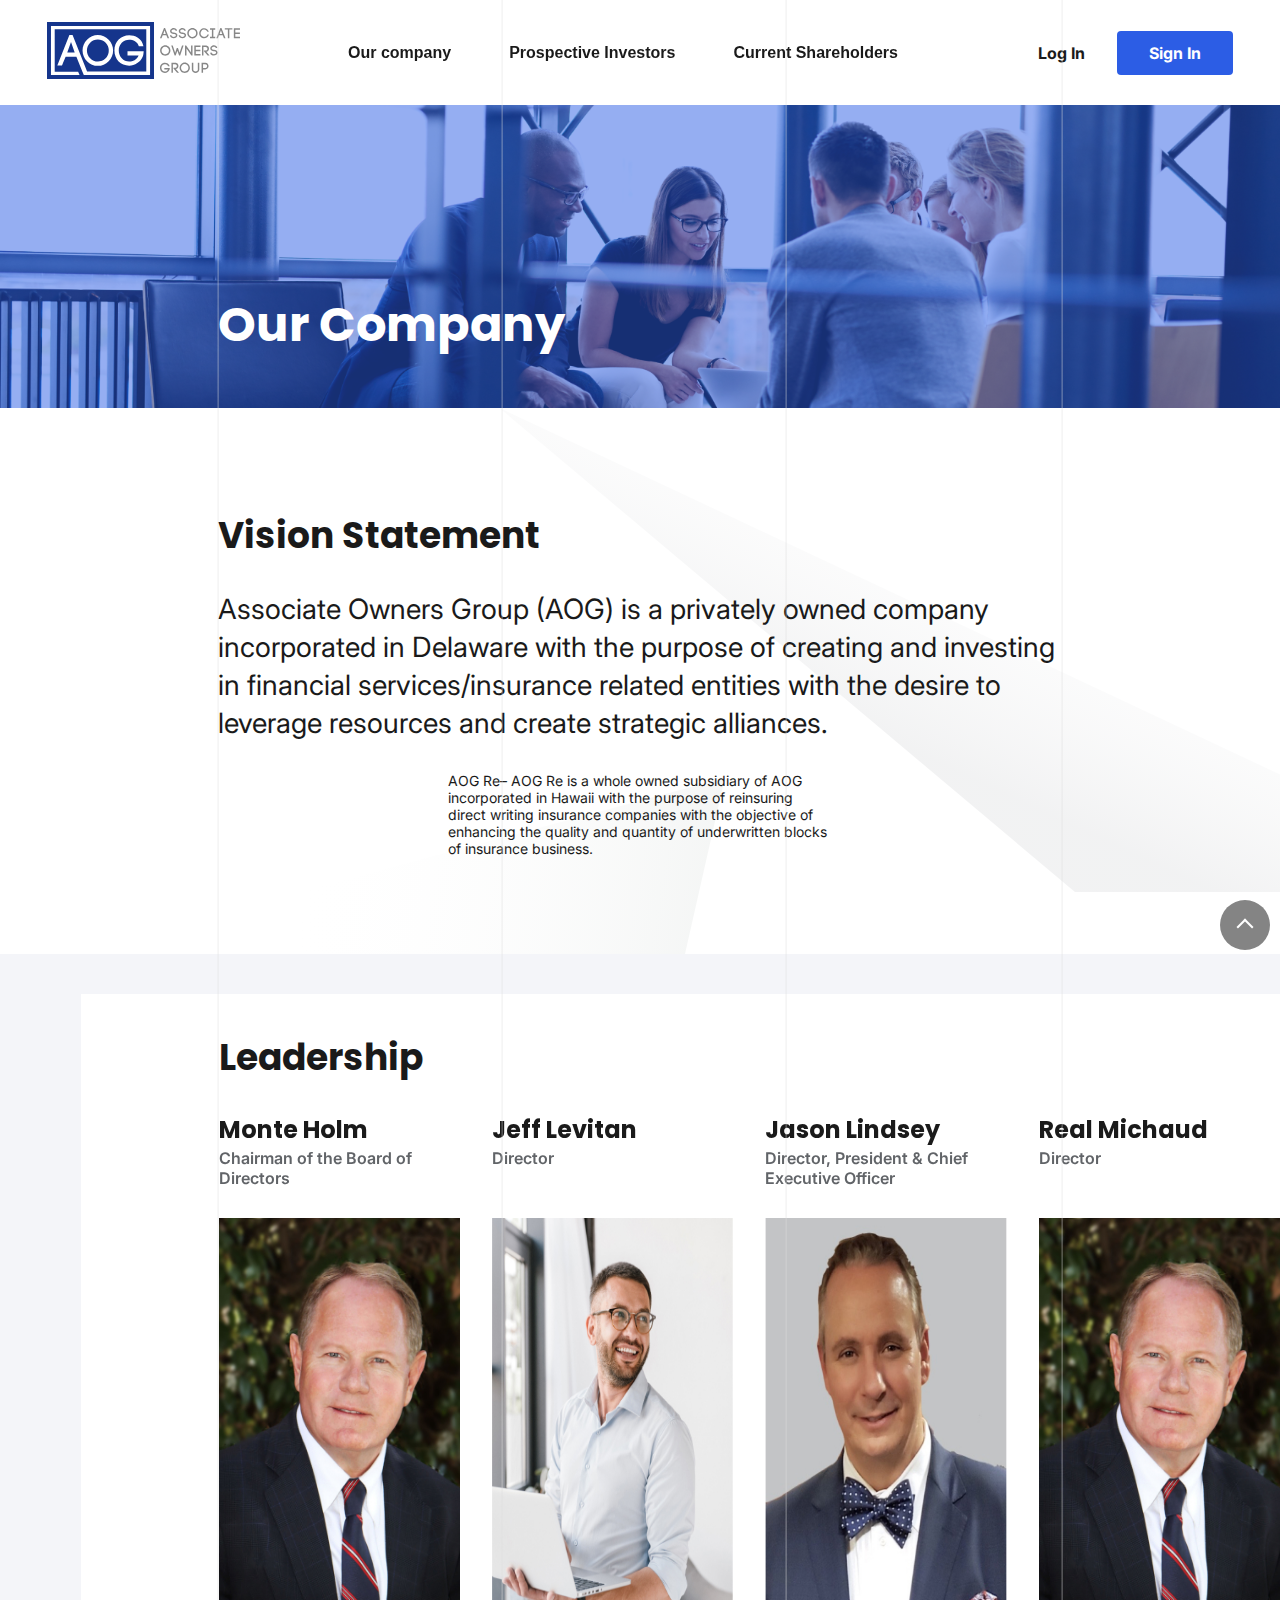
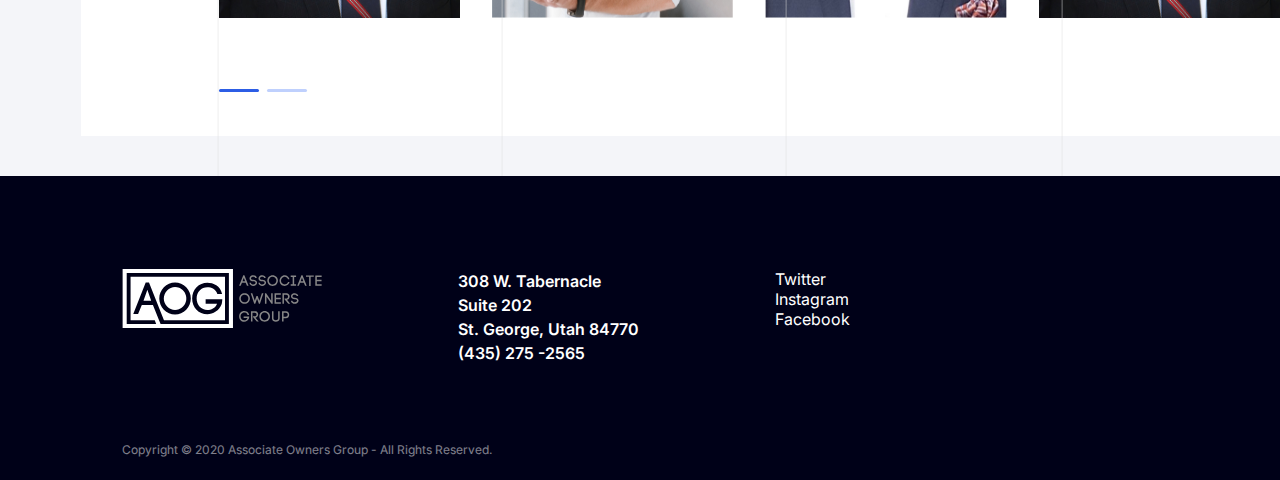
==== commit ce478998: "carousel" ====
--- a/about.html
+++ b/about.html
@@ -10,6 +10,7 @@
 		<!--[if gt IE 9]>
 		<script src="//html5shiv.googlecode.com/svn/trunk/html5.js"></script>
 		<![endif]-->
+		<link rel="stylesheet" href="css/owl.carousel.min.css"/>
 		<link rel="stylesheet" href="css/style.min.css"/>
 	</head>
 	<body>
@@ -97,7 +98,7 @@
 
 					<h4 class="workers__title">Leadership</h4>
 
-					<div class="workers__slider">
+					<div class="workers__slider owl-carousel">
 
 						<div class="slider__item">
 							<h5>Monte Holm</h5>
@@ -132,6 +133,24 @@
 
 							<div class="slider__img">
 								<img src="img/jpg/workers1.jpg" alt="worker">
+							</div>
+						</div>
+
+						<div class="slider__item">
+							<h5>Jeff Levitan </h5>
+							<span>Director</span>
+
+							<div class="slider__img">
+								<img src="img/jpg/workers2.jpg" alt="worker">
+							</div>
+						</div>
+
+						<div class="slider__item">
+							<h5>Jason Lindsey</h5>
+							<span>Director, President & Chief Executive Officer</span>
+
+							<div class="slider__img">
+								<img src="img/jpg/workers3.jpg" alt="worker">
 							</div>
 						</div>
 
@@ -193,11 +212,41 @@
 			</div>
 		</div>
 		<!-- end modal box -->
-
-        <script src="js/lib/grid.js"></script>
+		<script src="https://cdnjs.cloudflare.com/ajax/libs/jquery/3.2.1/jquery.min.js"></script>
+		<script src="js/lib/grid.js"></script>
+		<script src="js/lib/owl.carousel.min.js"></script>
 		<script src="js/script.js"></script>
 
 		<script>
+			$(document).ready(function(){
+				$(".workers__slider").owlCarousel({
+					items: 4,
+					margin: 32,
+					responsive:{
+						0:{
+							items:1,
+							dots:true,
+							nav:false
+						},
+						640:{
+							dots:true,
+							nav:false,
+							items:2
+						},
+						960:{
+							dots:true,
+							nav:false,
+							items:3
+						},
+						1100:{
+							dots:true,
+							nav:false,
+							items:4
+						},
+					}
+				});
+			});
+
 			const sliderItem = document.querySelectorAll('.slider__item');
 			const modalBoxSlider = document.querySelector('.workers__modal');
 
--- a/css/style.min.css
+++ b/css/style.min.css
@@ -1,2 +1,2 @@
-@import url("https://fonts.googleapis.com/css2?family=Inter:wght@300;400;600;700&family=Poppins:wght@300;400;600;700&display=swap");@import url("grid.css");h1,h2,h3,h4,h5,h6{font-family:'Poppins', sans-serif;font-weight:bold;text-transform:capitalize}h1{font-size:40px;line-height:50px}@media screen and (min-width: 560px){h1{font-size:60px;line-height:90px}}h2{font-size:36px;line-height:46px}@media screen and (min-width: 560px){h2{font-size:48px}}h3{font-size:32px;line-height:48px}@media screen and (min-width: 560px){h3{font-size:43px}}h4{font-size:26px;line-height:48px}@media screen and (min-width: 560px){h4{font-size:36px}}h5{font-size:22px;line-height:36px}@media screen and (min-width: 560px){h5{font-size:24px}}.btn{padding:12px 25px;border-radius:4px;cursor:pointer;display:inline-block}.btn.primary{padding:12px 32px;background:#2C5DE5;color:#fff;font-weight:600}.btn.light{background:#EEF3FF;color:#2C5DE5;font-weight:600}.btn__text{display:block;color:#2C5DE5;font-size:14px;font-weight:500}.btn__download{background:#EEF3FF;padding:6px 10px;border-radius:40px;font-weight:500;color:#2C5DE5;font-size:14px;cursor:pointer;border:none;display:-webkit-box;display:-ms-flexbox;display:flex;-webkit-box-align:center;-ms-flex-align:center;align-items:center}.btn__download::after{content:'';display:inline-block;background:url("../img/svg/arrow-right-circle.svg") no-repeat;width:20px;height:20px;margin-left:2px}.btn__edit,.btn__add{border-radius:40px;padding:6px 12px;background:#fff;font-size:14px;font-weight:500;cursor:pointer;border:none;display:-webkit-box;display:-ms-flexbox;display:flex;-webkit-box-align:center;-ms-flex-align:center;align-items:center;color:#2C5DE5;margin-left:auto;outline:none}.btn__edit::focus,.btn__add::focus{outline:none}.btn__edit::after,.btn__add::after{content:'';display:inline-block}.btn__edit::after{background:url("../img/svg/edit.svg") no-repeat;width:16px;height:16px;margin-left:4px}.btn__add::after{background:url("../img/svg/plus-circle.svg") no-repeat;width:20px;height:20px;margin-left:4px}.arrow__min{width:9px;height:9px;display:inline-block;border-top:2px solid #2C5DE5;border-right:2px solid #2C5DE5;position:relative}.arrow__min:before{content:'';display:block;width:2px;position:absolute;height:10px;top:-1.5px;left:50%;background:#2C5DE5;-webkit-transform:translateX(-50%) rotate(45deg);-ms-transform:translateX(-50%) rotate(45deg);transform:translateX(-50%) rotate(45deg)}.header{width:100%;background:#fff;padding:22px;margin:auto;z-index:5;font-weight:600;max-width:1920px}@media screen and (min-width: 480px){.header{padding:22px 47px}}@media screen and (min-width: 1320px){.header{width:84%;position:absolute;left:50%;-webkit-transform:translateX(-50%);-ms-transform:translateX(-50%);transform:translateX(-50%);top:28px}}.header .logo{max-width:200px}.header .enter{margin-left:auto;display:none}@media screen and (min-width: 640px){.header .enter{display:block}}@media screen and (min-width: 1100px){.header .enter{margin-left:0}}.header .enter li{cursor:pointer;font-weight:bold;margin-right:32px}@media screen and (min-width: 1100px){.header .enter li{margin-left:32px;margin-right:0}}.header .user__profile{margin-left:auto;display:none}@media screen and (min-width: 640px){.header .user__profile{display:block}}@media screen and (min-width: 1100px){.header .user__profile{margin-left:0}}.header .user__info{margin-right:32px}@media screen and (min-width: 1100px){.header .user__info{margin-right:0}}.header .user__photo{width:52px;height:52px;border-radius:50%;position:relative;text-align:center;margin-right:11px}.header .user__photo img{width:100%;height:100%}.header .user__name{font-weight:600;font-size:16px;line-height:24px;color:#1A1A1A;display:block}.header .user__logout{display:block;background:transparent;border:none;color:#C1C7D0;cursor:pointer;font-weight:600;font-size:12px;line-height:16px}@media screen and (min-width: 640px){.header .navicon{height:62px;display:-webkit-box;display:-ms-flexbox;display:flex;-webkit-box-align:center;-ms-flex-align:center;align-items:center;border-left:1px solid #000;padding-left:47px}}@media screen and (min-width: 1100px){.header .navicon{display:none}}.header .navbar{display:block;position:absolute;min-height:100vh;width:100vw;z-index:6;overflow:hidden;top:0;left:0;-webkit-transition:0.3s;-o-transition:0.3s;transition:0.3s;pointer-events:none;background:rgba(0,0,0,0)}@media screen and (min-width: 1100px){.header .navbar{position:static;background:transparent;width:auto;min-height:auto;overflow:visible;pointer-events:initial}}.header .navbar.open{background:rgba(0,0,0,0.6);pointer-events:initial}.header .navbar.open .navbar__list{-webkit-transform:translateX(0);-ms-transform:translateX(0);transform:translateX(0)}.header .navbar__list{min-height:100vh;width:35vw;min-width:250px;background:#ffffff;padding-top:10px;-webkit-transition:0.3s;-o-transition:0.3s;transition:0.3s;-webkit-transform:translateX(-100%);-ms-transform:translateX(-100%);transform:translateX(-100%)}@media screen and (min-width: 1100px){.header .navbar__list{-webkit-transform:translateX(0);-ms-transform:translateX(0);transform:translateX(0);padding-top:0px;min-height:auto;width:auto;background:transparent}}@media screen and (min-width: 640px){.header .navbar li:last-child{display:none}}.header .navbar li.navbar__logo{display:block;margin-bottom:40px}@media screen and (min-width: 1100px){.header .navbar li.navbar__logo{display:none}}.header .navbar a{font-weight:600}.lines{width:calc(100% - 40px);position:absolute;display:-webkit-box;display:-ms-flexbox;display:flex;top:0;left:0;height:100%;border-left:1px solid #DCDCDC;border-right:1px solid #DCDCDC;left:50%;-webkit-transform:translateX(-50%);-ms-transform:translateX(-50%);transform:translateX(-50%);opacity:0.5;pointer-events:none;z-index:5}@media screen and (min-width: 1100px){.lines{width:66%}}.lines .line{display:block;width:1px;height:100%;background:#DCDCDC;margin-left:22.1vw}.banner{position:relative;background-image:url("../img/jpg/banner_bg.jpg");background-size:cover;background-repeat:no-repeat;height:100vh;display:-webkit-box;display:-ms-flexbox;display:flex}@media screen and (min-width: 1100px){.banner{height:auto}}.banner .overlay{position:absolute;top:0;left:0;z-index:0;background:rgba(0,0,0,0.6);width:100%;height:100%}.banner .container{width:100%;margin:auto;padding:9.94vw 20px 11.85vw;max-width:1920px}@media screen and (min-width: 1100px){.banner .container{width:66%;padding:25.36vw 20px 7.74vw}}.banner__title{position:relative;z-index:1;color:#ffffff}.banner__blue .overlay{background:rgba(44,93,229,0.5)}.banner__blue .container{width:100%;margin:auto;padding:19.93vw 20px 4.29vw;max-width:1920px}@media screen and (min-width: 1100px){.banner__blue .container{width:66%;padding:15.36vw 20px 4.74vw}}.banner__company{background-image:url("../img/jpg/banner_company_bg.jpg")}.banner__investors{background-image:url("../img/jpg/banner_investors_bg.jpg")}.banner__shareholders{background-image:url("../img/jpg/banner_investors_bg.jpg")}.about{background:#2C5DE5;color:#fff;background-repeat:no-repeat}.about .container{width:100%;margin:auto;padding:9.94vw 20px 11.85vw;max-width:1920px}@media screen and (min-width: 1100px){.about .container{width:66%}}.about__title{margin-bottom:30px}@media screen and (min-width: 780px){.about__title{margin-bottom:0px}}.about__text p{display:block;margin-bottom:30px}.about__text p:first-child{font-size:28px;line-height:38px}.links .container{width:100%;margin:auto;padding:11.61vw 20px 4.14vw;max-width:1920px}@media screen and (min-width: 1100px){.links .container{width:66%}}.links__item{display:-webkit-box;display:-ms-flexbox;display:flex;-webkit-box-orient:vertical;-webkit-box-direction:normal;-ms-flex-direction:column;flex-direction:column;-webkit-box-align:start;-ms-flex-align:start;align-items:start;margin-bottom:60px;position:relative}.links__item:before{content:'';display:block;position:absolute;background-repeat:no-repeat;background-size:100% 100%;right:90px;z-index:-1;top:0}@media screen and (min-width: 1100px){.links__item:before{left:-90px}}.links__item:nth-child(1):before{width:136px;height:335px;background-image:url("../img/svg/1.svg")}.links__item:nth-child(2):before{width:175px;height:335px;top:-45px;background-image:url("../img/svg/2.svg")}.links__item:nth-child(3):before{width:195px;height:283px;background-image:url("../img/svg/3.svg")}.links__img{display:block;position:relative;width:70px;height:70px;padding:17px 15px;border-radius:11px;background:#FFFFFF;margin-bottom:33px;-webkit-box-shadow:0px 1.46302px 3.99006px rgba(32,32,32,0.0444282),0px 4.91399px 13.4018px rgba(32,32,32,0.0655718),0px 22px 60px rgba(32,32,32,0.11);box-shadow:0px 1.46302px 3.99006px rgba(32,32,32,0.0444282),0px 4.91399px 13.4018px rgba(32,32,32,0.0655718),0px 22px 60px rgba(32,32,32,0.11)}.links h3{margin-bottom:8px;position:relative}.links p{font-weight:500;font-size:16px;line-height:24px;display:block;color:#1A1A1A;opacity:0.7;margin-bottom:12px;position:relative;max-width:260px}.links .btn{margin-top:auto;position:relative}.content{position:relative;overflow:hidden}.content .container{width:100%;margin:auto;padding:8.1vw 20px 7.6vw;max-width:1920px;color:#1A1A1A}@media screen and (min-width: 1100px){.content .container{width:66%}}.content__svg{position:absolute}.content__svg:nth-child(1){bottom:0;left:0;width:60.05vw;height:28.45vw;bottom:-14.54vw}.content__svg:nth-child(2){top:0;right:0;width:61.07vw;height:37.8vw}.content__title{margin-bottom:30px;position:relative;z-index:1}.content__description{margin-bottom:30px;font-size:18px;line-height:28px;position:relative;z-index:1}@media screen and (min-width: 780px){.content__description{font-size:28px;line-height:38px}}.content__paragraph{max-width:90%;width:100%;display:block;margin:auto;font-size:14px;position:relative;z-index:1}@media screen and (min-width: 780px){.content__paragraph{max-width:60%}}@media screen and (min-width: 1100px){.content__paragraph{max-width:30vw}}.workers{padding:40px 0px;background:#a1a1a1}.workers .container{background:#fff;width:100%;margin-left:auto;padding:40px 0 40px 8%}@media screen and (min-width: 1100px){.workers .container{width:90%}}.workers__title{margin-bottom:30px}.workers__slider{display:-webkit-box;display:-ms-flexbox;display:flex;-webkit-box-pack:justify;-ms-flex-pack:justify;justify-content:space-between;-webkit-box-align:stretch;-ms-flex-align:stretch;align-items:stretch}.workers .slider__item{width:calc(25% - 35px);cursor:pointer;display:-webkit-box;display:-ms-flexbox;display:flex;-webkit-box-orient:vertical;-webkit-box-direction:normal;-ms-flex-direction:column;flex-direction:column}.workers .slider__item h5,.workers .slider__item span{-webkit-transition:0.3s ease;-o-transition:0.3s ease;transition:0.3s ease}.workers .slider__item span{color:#616468;font-size:16px;font-weight:600;display:block;min-width:120px;margin-bottom:30px}.workers .slider__item:hover h5,.workers .slider__item:hover span{color:#2C5DE5}.workers .slider__item:hover img{opacity:0.5}.workers .slider__img{height:25vw;position:relative;overflow:hidden;background:#2C5DE5;margin-top:auto}.workers .slider__img img{height:100%;width:100%;-webkit-transition:all 0.3s ease;-o-transition:all 0.3s ease;transition:all 0.3s ease}.workers__modal{position:fixed;top:0;left:0;opacity:0;pointer-events:none;width:100%;height:100vh;z-index:10;-webkit-transition:0.3s;-o-transition:0.3s;transition:0.3s;background:rgba(0,0,0,0.6)}.workers__modal.open{opacity:1;pointer-events:initial}.workers__modal .modal__inner{background:#fff;padding:100px;width:74.64%}.workers__modal .modal__inner h5{font-size:30px}.workers__modal .modal__inner p{margin-top:30px}.workers__modal .modal__img{overflow:hidden;position:relative;height:25vw}.workers__modal .modal__img img{height:100%;width:100%}.investors .content__description{display:block;margin-bottom:60px;font-size:18px;line-height:28px;color:#1A1A1A;max-width:813px}@media screen and (min-width: 780px){.investors .content__description{font-size:28px;line-height:38px}}.investors__content .container{width:100%;padding:8.27vw 20px 7.68vw;margin:auto}@media screen and (min-width: 1100px){.investors__content .container{width:66%}}.investors__content .content__paragraph{max-width:90%;width:100%;display:block;margin:auto;font-size:16px;color:#1A1A1A;margin-bottom:6.5vw}@media screen and (min-width: 780px){.investors__content .content__paragraph{max-width:50%;padding-left:3.4vw}}@media screen and (min-width: 1100px){.investors__content .content__paragraph{max-width:26.2vw}}.investors__content .content__paragraph .btn__text{margin-top:18px}.investors__content .content__notification{background-color:#000118;color:#fff;padding:12px 20px;background-image:url("../img/svg/notification_bg.svg");background-repeat:no-repeat;background-size:cover}@media screen and (min-width: 640px){.investors__content .content__notification{padding:34px 80px}}.investors__content .content__notification h6{font-weight:bold;font-size:22px;line-height:39px;margin-bottom:12px;font-family:'Poppins', sans-serif}.investors__content .content__notification p{font-size:18px;line-height:26px;opacity:0.8}.investors__content .content__notification strong{font-weight:bold}.investors__texts{background:#F4F5F9}.investors__texts .container{width:100%;padding:10.833vw 20px 6.55vw;margin:auto}@media screen and (min-width: 1100px){.investors__texts .container{width:66%}}.investors__texts .texts__italic span{font-style:italic;display:block;max-width:256px;font-size:14px;line-height:144.02%;margin-bottom:40px}@media screen and (min-width: 780px){.investors__texts .texts__italic span{margin-bottom:0px}}.investors__texts .texts__italic span:before{content:'';display:block;margin-bottom:10px;width:41px;height:3px;background:#2C5DE5}@media screen and (min-width: 780px){.investors__texts .texts__italic span:before{width:2.44vw;height:0.18vw}}.investors__texts .texts__paragraph p{color:#1A1A1A;font-size:14px;line-height:135.02%;margin-bottom:15px;max-width:505px;display:block}.investors__contact .container{width:100%;padding:7.32vw 20px 9.64vw;margin:auto}@media screen and (min-width: 1100px){.investors__contact .container{width:66%}}.investors__contact .icon{display:block;position:relative;width:70px;height:70px;padding:17px 15px;border-radius:11px;background:#FFFFFF;margin-right:21px;-webkit-box-shadow:0px 1.46302px 3.99006px rgba(32,32,32,0.0444282),0px 4.91399px 13.4018px rgba(32,32,32,0.0655718),0px 22px 60px rgba(32,32,32,0.11);box-shadow:0px 1.46302px 3.99006px rgba(32,32,32,0.0444282),0px 4.91399px 13.4018px rgba(32,32,32,0.0655718),0px 22px 60px rgba(32,32,32,0.11)}.investors__contact .list__address,.investors__contact .tel a{font-weight:600;font-size:20px;line-height:143.02%;font-family:'Poppins', sans-serif}.investors__contact article{margin-top:57px;display:-webkit-box;display:-ms-flexbox;display:flex}.shareholders .container{width:100%;margin:auto}@media screen and (min-width: 1100px){.shareholders .container{width:66%}}.shareholders__title .container{padding:66px 20px}@media screen and (min-width: 1100px){.shareholders__title .container{padding:66px 0px}}.shareholders__title article{display:-webkit-box;display:-ms-flexbox;display:flex;-webkit-box-align:center;-ms-flex-align:center;align-items:center}.shareholders__title .title__photo{min-width:113px;height:113px;position:relative;text-align:center;margin-right:26px}.shareholders__title .title__photo img{width:100%;height:100%}.shareholders__title .title__welcome{font-weight:600;font-size:30px;line-height:45px;color:#1A1A1A}.shareholders__information{background:#F4F5F9}.shareholders__information .container{padding:7.56vw 20px 10vw}@media screen and (min-width: 1100px){.shareholders__information .container{padding:7.56vw 0px 10vw}}.shareholders__information .information__title{margin-bottom:55px;display:-webkit-box;display:-ms-flexbox;display:flex;-webkit-box-align:center;-ms-flex-align:center;align-items:center}.shareholders__information .information__title .title__icon{display:block;position:relative;width:70px;height:70px;padding:17px 15px;border-radius:11px;background:#FFFFFF;margin-right:21px;-webkit-box-shadow:0px 1.46302px 3.99006px rgba(32,32,32,0.0444282),0px 4.91399px 13.4018px rgba(32,32,32,0.0655718),0px 22px 60px rgba(32,32,32,0.11);box-shadow:0px 1.46302px 3.99006px rgba(32,32,32,0.0444282),0px 4.91399px 13.4018px rgba(32,32,32,0.0655718),0px 22px 60px rgba(32,32,32,0.11)}.shareholders__information .information__title .title__icon img{width:100%;height:100%}.shareholders__information .information__title .title__text{font-weight:600;font-size:30px;line-height:45px;color:#1A1A1A}.shareholders__information .information__items .item{margin-bottom:20px;padding:36px 15px 48px 40px;background:#FFFFFF;-webkit-box-shadow:0px 1.46302px 3.99006px rgba(32,32,32,0.0444282),0px 4.91399px 13.4018px rgba(32,32,32,0.0655718),0px 22px 60px rgba(32,32,32,0.11);box-shadow:0px 1.46302px 3.99006px rgba(32,32,32,0.0444282),0px 4.91399px 13.4018px rgba(32,32,32,0.0655718),0px 22px 60px rgba(32,32,32,0.11);border-radius:11px}@media screen and (min-width: 1100px){.shareholders__information .information__items .item{margin-bottom:0px}}.shareholders__information .information__items .item .title{color:#C1C7D0;font-weight:500;font-size:16px;line-height:26px;display:block;margin-bottom:14px}.shareholders__information .information__items .item .inner{display:block;font-weight:bold;font-size:36px;line-height:26px;color:#1A1A1A}@media screen and (min-width: 1100px){.shareholders__information .information__items .item .inner{font-size:26px}}@media screen and (min-width: 1420px){.shareholders__information .information__items .item .inner{font-size:36px}}.shareholders__dashboards{background:-webkit-gradient(linear, left top, left bottom, color-stop(60%, #2C5DE5), color-stop(40%, #000118));background:-webkit-linear-gradient(top, #2C5DE5 60%, #000118 40%);background:-o-linear-gradient(top, #2C5DE5 60%, #000118 40%);background:linear-gradient(to bottom, #2C5DE5 60%, #000118 40%)}.shareholders__dashboards .container{padding:6.49vw 20px 13.1vw}@media screen and (min-width: 1100px){.shareholders__dashboards .container{padding:6.49vw 0px 13.1vw}}.shareholders__dashboards .title{display:-webkit-box;display:-ms-flexbox;display:flex;-webkit-box-align:center;-ms-flex-align:center;align-items:center;-ms-flex-wrap:wrap;flex-wrap:wrap;font-weight:600;font-size:30px;line-height:37px;color:#fff;margin-bottom:8px;min-height:80px}@media screen and (min-width: 960px){.shareholders__dashboards .title{-ms-flex-wrap:nowrap;flex-wrap:nowrap}}.shareholders__dashboards .title img{display:block;margin-right:16px;width:43px;height:43px}.shareholders__dashboards .title span{display:block}.shareholders__dashboards .table__wrapp{overflow:auto;width:100%;margin-top:auto;margin-bottom:14px}.shareholders__dashboards .table__wrapp:last-child{margin-bottom:0px}.shareholders__dashboards .table{overflow:hidden;border-radius:10px;min-width:670px}@media screen and (min-width: 960px){.shareholders__dashboards .table{min-width:auto}}.shareholders__dashboards .table ul{display:-webkit-box;display:-ms-flexbox;display:flex;-webkit-box-pack:justify;-ms-flex-pack:justify;justify-content:space-between;-webkit-box-align:center;-ms-flex-align:center;align-items:center}.shareholders__dashboards .table ul li{min-width:120px;max-width:140px;width:100%}.shareholders__dashboards .table .thead{background:#EDEDED;font-weight:600;font-size:14px;line-height:26px;color:#1A1A1A;text-align:left;padding:16px 0px 12px 42px;border:1px solid #E1E3EB}.shareholders__dashboards .table .tbody{background:#fff;padding:0px 0px 22px 42px}.shareholders__dashboards .table .tbody ul{border-bottom:1px solid #E1E3EB;padding:13px 0px 13px 0px}.shareholders__dashboards .table .tbody ul:last-child{border:none}.shareholders__dashboards .contact__info{margin-top:30px}@media screen and (min-width: 960px){.shareholders__dashboards .contact__info{margin-top:0px}}.shareholders__dashboards .contact__info .inner__box{padding:35px 48px 0px;background:#FFFFFF;border-radius:10px;border:1px solid #E1E3EB}.shareholders__dashboards .contact__info .inner__box>div{padding-bottom:42px;margin-bottom:42px;border-bottom:1px solid #E1E3EB}.shareholders__dashboards .contact__info .inner__box>div:last-child{border:none}.shareholders__dashboards .contact__info .inner__box .name{font-weight:500;font-size:14px;line-height:26px;color:#1A1A1A}.shareholders__dashboards .contact__info .inner__box .description{font-weight:600;font-size:22px;line-height:27px;color:#1A1A1A;margin-top:6px;display:block}.shareholders__beneficiaries{margin-top:80px}.shareholders__beneficiaries .table .tbody ul{-webkit-box-align:start;-ms-flex-align:start;align-items:start;padding:32px 0px 16px 0px}.shareholders__beneficiaries .table .address{max-width:230px}.shareholders__private-form{margin-top:80px}.shareholders__private-form .inner__box{max-width:720px;background:#fff;border:1px solid #E1E3EB;border-radius:10px;padding:34px 50px}.shareholders__private-form .inner__box ul{display:-webkit-box;display:-ms-flexbox;display:flex;-webkit-box-pack:justify;-ms-flex-pack:justify;justify-content:space-between;-webkit-box-align:center;-ms-flex-align:center;align-items:center}.shareholders__private-form .inner__box ul li:first-child{font-weight:600;font-size:16px;line-height:26px}.shareholders__modal{background:rgba(0,0,0,0.6);position:fixed;width:100%;height:100vh;-webkit-transition:all 0.3s ease;-o-transition:all 0.3s ease;transition:all 0.3s ease;opacity:0;top:0;left:0;z-index:15;display:-webkit-box;display:-ms-flexbox;display:flex;-webkit-box-pack:center;-ms-flex-pack:center;justify-content:center;-webkit-box-align:start;-ms-flex-align:start;align-items:flex-start;overflow-y:auto;pointer-events:none}.shareholders__modal.open{opacity:1;pointer-events:initial}.shareholders__modal .inner__box{max-width:571px;padding:18px 20px 20px;background:#fff;-webkit-transform:translateY(30%);-ms-transform:translateY(30%);transform:translateY(30%);margin-bottom:300px}@media screen and (min-width: 640px){.shareholders__modal .inner__box{padding:58px 90px 90px}}.shareholders__modal .f-item{margin-bottom:21px}.shareholders__modal .title{font-weight:bold;font-size:28px;line-height:48px;margin-bottom:55px;text-align:center;width:100%}.shareholders__modal label{font-size:12px;line-height:16px;display:block;margin-bottom:2px;color:#172B4D;text-transform:capitalize}.shareholders__modal input{width:100%;border:1px solid #DFE1E6;border-radius:3px;padding:10px 12px;color:#1A1A1A;font-size:14px}.footer{background:#000118;position:relative;z-index:6}.footer .container{width:100%;margin:auto;padding:93px 20px 23px;max-width:1920px}@media screen and (min-width: 1100px){.footer .container{width:84%}}.footer .logo__wrap{width:100%;margin-bottom:30px}@media screen and (min-width: 780px){.footer .logo__wrap{width:auto;margin-bottom:0px}}.footer__logo{display:block;max-width:200px}.footer__address{color:#FFFFFF;line-height:24px;font-weight:600}@media screen and (min-width: 780px){.footer__address{margin-left:68px}}@media screen and (min-width: 960px){.footer__address{margin-left:136px}}.footer__address a{line-height:24px;font-weight:600}.footer__media{width:100%;margin-top:30px}@media screen and (min-width: 480px){.footer__media{width:auto;margin-top:0;margin-left:68px}}@media screen and (min-width: 960px){.footer__media{margin-left:136px}}.footer__media a{color:#fff;color-line-height:24px;color-font-weight:600}.footer p{display:block;opacity:0.5;color:#FFFFFF;margin-top:77px;font-size:12px}
+@import url("https://fonts.googleapis.com/css2?family=Inter:wght@300;400;600;700&family=Poppins:wght@300;400;600;700&display=swap");@import url("grid.css");h1,h2,h3,h4,h5,h6{font-family:'Poppins', sans-serif;font-weight:bold;text-transform:capitalize}h1{font-size:40px;line-height:50px}@media screen and (min-width: 560px){h1{font-size:60px;line-height:90px}}h2{font-size:36px;line-height:46px}@media screen and (min-width: 560px){h2{font-size:48px}}h3{font-size:32px;line-height:48px}@media screen and (min-width: 560px){h3{font-size:43px}}h4{font-size:26px;line-height:48px}@media screen and (min-width: 560px){h4{font-size:36px}}h5{font-size:22px;line-height:36px}@media screen and (min-width: 560px){h5{font-size:24px}}.btn{padding:12px 25px;border-radius:4px;cursor:pointer;display:inline-block}.btn.primary{padding:12px 32px;background:#2C5DE5;color:#fff;font-weight:600;border:none}.btn.light{background:#EEF3FF;color:#2C5DE5;font-weight:600}.btn__text{display:block;color:#2C5DE5;font-size:14px;font-weight:500}.btn__download{background:#EEF3FF;padding:6px 10px;border-radius:40px;font-weight:500;color:#2C5DE5;font-size:14px;cursor:pointer;border:none;display:-webkit-box;display:-ms-flexbox;display:flex;-webkit-box-align:center;-ms-flex-align:center;align-items:center}.btn__download::after{content:'';display:inline-block;background:url("../img/svg/arrow-right-circle.svg") no-repeat;width:20px;height:20px;margin-left:2px}.btn__edit,.btn__add{border-radius:40px;padding:6px 12px;background:#fff;font-size:14px;font-weight:500;cursor:pointer;border:none;display:-webkit-box;display:-ms-flexbox;display:flex;-webkit-box-align:center;-ms-flex-align:center;align-items:center;color:#2C5DE5;margin-left:auto;outline:none}.btn__edit::focus,.btn__add::focus{outline:none}.btn__edit::after,.btn__add::after{content:'';display:inline-block}.btn__edit::after{background:url("../img/svg/edit.svg") no-repeat;width:16px;height:16px;margin-left:4px}.btn__add::after{background:url("../img/svg/plus-circle.svg") no-repeat;width:20px;height:20px;margin-left:4px}.arrow__min{width:9px;height:9px;display:inline-block;border-top:2px solid #2C5DE5;border-right:2px solid #2C5DE5;position:relative}.arrow__min:before{content:'';display:block;width:2px;position:absolute;height:10px;top:-1.5px;left:50%;background:#2C5DE5;-webkit-transform:translateX(-50%) rotate(45deg);-ms-transform:translateX(-50%) rotate(45deg);transform:translateX(-50%) rotate(45deg)}.header{width:100%;background:#fff;padding:22px;margin:auto;z-index:5;font-weight:600;max-width:1920px}@media screen and (min-width: 480px){.header{padding:22px 47px}}@media screen and (min-width: 1320px){.header{width:84%;position:absolute;left:50%;-webkit-transform:translateX(-50%);-ms-transform:translateX(-50%);transform:translateX(-50%);top:28px}}.header .logo{max-width:200px}.header .enter{margin-left:auto;display:none}@media screen and (min-width: 640px){.header .enter{display:block}}@media screen and (min-width: 1100px){.header .enter{margin-left:0}}.header .enter li{cursor:pointer;font-weight:bold;margin-right:32px}@media screen and (min-width: 1100px){.header .enter li{margin-left:32px;margin-right:0}}.header .user__profile{margin-left:auto;display:none}@media screen and (min-width: 640px){.header .user__profile{display:block}}@media screen and (min-width: 1100px){.header .user__profile{margin-left:0}}.header .user__info{margin-right:32px}@media screen and (min-width: 1100px){.header .user__info{margin-right:0}}.header .user__photo{width:52px;height:52px;border-radius:50%;position:relative;text-align:center;margin-right:11px}.header .user__photo img{width:100%;height:100%}.header .user__name{font-weight:600;font-size:16px;line-height:24px;color:#1A1A1A;display:block}.header .user__logout{display:block;background:transparent;border:none;color:#C1C7D0;cursor:pointer;font-weight:600;font-size:12px;line-height:16px}@media screen and (min-width: 640px){.header .navicon{height:62px;display:-webkit-box;display:-ms-flexbox;display:flex;-webkit-box-align:center;-ms-flex-align:center;align-items:center;border-left:1px solid #000;padding-left:47px}}@media screen and (min-width: 1100px){.header .navicon{display:none}}.header .navbar{display:block;position:absolute;min-height:100vh;width:100vw;z-index:6;overflow:hidden;top:0;left:0;-webkit-transition:0.3s;-o-transition:0.3s;transition:0.3s;pointer-events:none;background:rgba(0,0,0,0)}@media screen and (min-width: 1100px){.header .navbar{position:static;background:transparent;width:auto;min-height:auto;overflow:visible;pointer-events:initial}}.header .navbar.open{background:rgba(0,0,0,0.6);pointer-events:initial}.header .navbar.open .navbar__list{-webkit-transform:translateX(0);-ms-transform:translateX(0);transform:translateX(0)}.header .navbar__list{min-height:100vh;width:35vw;min-width:250px;background:#ffffff;padding-top:10px;-webkit-transition:0.3s;-o-transition:0.3s;transition:0.3s;-webkit-transform:translateX(-100%);-ms-transform:translateX(-100%);transform:translateX(-100%)}@media screen and (min-width: 1100px){.header .navbar__list{-webkit-transform:translateX(0);-ms-transform:translateX(0);transform:translateX(0);padding-top:0px;min-height:auto;width:auto;background:transparent}}@media screen and (min-width: 640px){.header .navbar li:last-child{display:none}}.header .navbar li.navbar__logo{display:block;margin-bottom:40px}@media screen and (min-width: 1100px){.header .navbar li.navbar__logo{display:none}}.header .navbar a{font-weight:600}.header .navbar a:hover{color:#2C5DE5}.lines{width:calc(100% - 40px);position:absolute;display:-webkit-box;display:-ms-flexbox;display:flex;top:0;left:0;height:100%;border-left:1px solid #DCDCDC;border-right:1px solid #DCDCDC;left:50%;-webkit-transform:translateX(-50%);-ms-transform:translateX(-50%);transform:translateX(-50%);opacity:0.5;pointer-events:none;z-index:5}@media screen and (min-width: 1100px){.lines{width:66%}}.lines .line{display:block;width:1px;height:100%;background:#DCDCDC;margin-left:22.1vw}.banner{position:relative;background-image:url("../img/jpg/banner_bg.jpg");background-size:cover;background-repeat:no-repeat;height:100vh;display:-webkit-box;display:-ms-flexbox;display:flex}@media screen and (min-width: 1100px){.banner{height:auto}}.banner .overlay{position:absolute;top:0;left:0;z-index:0;background:rgba(0,0,0,0.6);width:100%;height:100%}.banner .container{width:100%;margin:auto;padding:9.94vw 20px 11.85vw;max-width:1920px}@media screen and (min-width: 1100px){.banner .container{width:66%;padding:25.36vw 0px 7.74vw}}.banner__title{position:relative;z-index:1;color:#ffffff}.banner__blue .overlay{background:rgba(44,93,229,0.5)}.banner__blue .container{width:100%;margin:auto;padding:19.93vw 20px 4.29vw;max-width:1920px}@media screen and (min-width: 1100px){.banner__blue .container{width:66%;padding:15.36vw 0px 4.74vw}}.banner__company{background-image:url("../img/jpg/banner_company_bg.jpg")}.banner__investors{background-image:url("../img/jpg/banner_investors_bg.jpg")}.banner__shareholders{background-image:url("../img/jpg/banner_investors_bg.jpg")}.about{background:#2C5DE5;color:#fff;background-repeat:no-repeat}.about .container{width:100%;margin:auto;padding:9.94vw 20px 11.85vw;max-width:1920px}@media screen and (min-width: 1100px){.about .container{width:66%;padding:9.94vw 0px 11.85vw}}.about__title{margin-bottom:30px}@media screen and (min-width: 780px){.about__title{margin-bottom:0px}}.about__text p{display:block;margin-bottom:30px}.about__text p:first-child{font-size:28px;line-height:38px}.links .container{width:100%;margin:auto;padding:11.61vw 20px 4.14vw;max-width:1920px}@media screen and (min-width: 1100px){.links .container{width:66%;padding:11.61vw 0px 4.14vw}}.links__item{display:-webkit-box;display:-ms-flexbox;display:flex;-webkit-box-orient:vertical;-webkit-box-direction:normal;-ms-flex-direction:column;flex-direction:column;-webkit-box-align:start;-ms-flex-align:start;align-items:start;margin-bottom:60px;position:relative}.links__item:before{content:'';display:block;position:absolute;background-repeat:no-repeat;background-size:100% 100%;right:90px;z-index:-1;top:0}@media screen and (min-width: 1100px){.links__item:before{left:-90px}}.links__item:nth-child(1):before{width:136px;height:335px;background-image:url("../img/svg/1.svg")}.links__item:nth-child(2):before{width:175px;height:335px;top:-45px;background-image:url("../img/svg/2.svg")}.links__item:nth-child(3):before{width:195px;height:283px;background-image:url("../img/svg/3.svg")}.links__img{display:block;position:relative;width:70px;height:70px;padding:17px 15px;border-radius:11px;background:#FFFFFF;margin-bottom:33px;-webkit-box-shadow:0px 1.46302px 3.99006px rgba(32,32,32,0.0444282),0px 4.91399px 13.4018px rgba(32,32,32,0.0655718),0px 22px 60px rgba(32,32,32,0.11);box-shadow:0px 1.46302px 3.99006px rgba(32,32,32,0.0444282),0px 4.91399px 13.4018px rgba(32,32,32,0.0655718),0px 22px 60px rgba(32,32,32,0.11)}.links h3{margin-bottom:8px;position:relative}.links p{font-weight:500;font-size:16px;line-height:24px;display:block;color:#1A1A1A;opacity:0.7;margin-bottom:12px;position:relative;max-width:260px}.links .btn{margin-top:auto;position:relative}.content{position:relative;overflow:hidden}.content .container{width:100%;margin:auto;padding:8.1vw 20px 7.6vw;max-width:1920px;color:#1A1A1A}@media screen and (min-width: 1100px){.content .container{width:66%;padding:8.1vw 0px 7.6vw}}.content__svg{position:absolute}.content__svg:nth-child(1){bottom:0;left:0;width:60.05vw;height:28.45vw;bottom:-14.54vw}.content__svg:nth-child(2){top:0;right:0;width:61.07vw;height:37.8vw}.content__title{margin-bottom:30px;position:relative;z-index:1}.content__description{margin-bottom:30px;font-size:18px;line-height:28px;position:relative;z-index:1}@media screen and (min-width: 780px){.content__description{font-size:28px;line-height:38px}}.content__paragraph{max-width:90%;width:100%;display:block;margin:auto;font-size:14px;position:relative;z-index:1}@media screen and (min-width: 780px){.content__paragraph{max-width:60%}}@media screen and (min-width: 1100px){.content__paragraph{max-width:30vw}}.workers{padding:40px 0px;background:#F4F5F9}.workers .container{background:#fff;width:100%;padding:40px 20px 40px}@media screen and (min-width: 1100px){.workers .container{margin-left:auto;width:93.7%;padding:40px 0 40px 10.8%}}.workers__title{margin-bottom:30px}.workers .slider__item{cursor:pointer;display:-webkit-box;display:-ms-flexbox;display:flex;-webkit-box-orient:vertical;-webkit-box-direction:normal;-ms-flex-direction:column;flex-direction:column}.workers .slider__item h5,.workers .slider__item span{-webkit-transition:0.3s ease;-o-transition:0.3s ease;transition:0.3s ease}.workers .slider__item span{color:#616468;font-size:16px;font-weight:600;display:block;min-width:120px;height:70px}.workers .slider__item:hover h5,.workers .slider__item:hover span{color:#2C5DE5}.workers .slider__item:hover img{opacity:0.5}.workers .slider__img{height:25vw;min-height:400px;position:relative;overflow:hidden;background:#2C5DE5;margin-top:auto}.workers .slider__img img{height:100%;width:100%;-webkit-transition:all 0.3s ease;-o-transition:all 0.3s ease;transition:all 0.3s ease}.workers .owl-dots{margin-top:58px}.workers .owl-dots button{background:#BFD0FD;border-radius:3px;width:40px;height:3px;margin-right:8px}.workers .owl-dots button:focus{outline:none}.workers .owl-dots button.active{background:#2C5DE5}.workers__modal{position:fixed;top:0;left:0;opacity:0;pointer-events:none;width:100%;height:100vh;z-index:10;-webkit-transition:0.3s;-o-transition:0.3s;transition:0.3s;background:rgba(0,0,0,0.6)}.workers__modal.open{opacity:1;pointer-events:initial}.workers__modal .modal__inner{background:#fff;padding:100px;width:74.64%}.workers__modal .modal__inner h5{font-size:30px}.workers__modal .modal__inner p{margin-top:30px}.workers__modal .modal__img{overflow:hidden;position:relative;height:25vw}.workers__modal .modal__img img{height:100%;width:100%}.investors .content__description{display:block;margin-bottom:60px;font-size:18px;line-height:28px;color:#1A1A1A;max-width:813px}@media screen and (min-width: 780px){.investors .content__description{font-size:28px;line-height:38px}}.investors__content .container{width:100%;padding:8.27vw 20px 7.68vw;margin:auto}@media screen and (min-width: 1100px){.investors__content .container{width:66%;padding:8.27vw 0px 7.68vw}}.investors__content .content__paragraph{max-width:90%;width:100%;display:block;margin:auto;font-size:16px;color:#1A1A1A;margin-bottom:6.5vw}@media screen and (min-width: 780px){.investors__content .content__paragraph{max-width:50%;padding-left:3.4vw}}@media screen and (min-width: 1100px){.investors__content .content__paragraph{max-width:26.2vw}}.investors__content .content__paragraph .btn__text{margin-top:18px}.investors__content .content__notification{background-color:#000118;color:#fff;padding:12px 20px;background-image:url("../img/svg/notification_bg.svg");background-repeat:no-repeat;background-size:cover}@media screen and (min-width: 640px){.investors__content .content__notification{padding:34px 80px}}.investors__content .content__notification h6{font-weight:bold;font-size:22px;line-height:39px;margin-bottom:12px;font-family:'Poppins', sans-serif}.investors__content .content__notification p{font-size:18px;line-height:26px;opacity:0.8}.investors__content .content__notification strong{font-weight:bold}.investors__texts{background:#F4F5F9}.investors__texts .container{width:100%;padding:10.833vw 20px 6.55vw;margin:auto}@media screen and (min-width: 1100px){.investors__texts .container{width:66%;padding:10.833vw 0px 6.55vw}}.investors__texts .texts__italic span{font-style:italic;display:block;max-width:256px;font-size:14px;line-height:144.02%;margin-bottom:40px}@media screen and (min-width: 780px){.investors__texts .texts__italic span{margin-bottom:0px}}.investors__texts .texts__italic span:before{content:'';display:block;margin-bottom:10px;width:41px;height:3px;background:#2C5DE5}@media screen and (min-width: 780px){.investors__texts .texts__italic span:before{width:2.44vw;height:0.18vw}}.investors__texts .texts__paragraph p{color:#1A1A1A;font-size:14px;line-height:135.02%;margin-bottom:15px;max-width:505px;display:block}.investors__contact .container{width:100%;padding:7.32vw 20px 9.64vw;margin:auto}@media screen and (min-width: 1100px){.investors__contact .container{width:66%;padding:7.32vw 0px 9.64vw}}.investors__contact .icon{display:block;position:relative;width:70px;height:70px;padding:17px 15px;border-radius:11px;background:#FFFFFF;margin-right:21px;-webkit-box-shadow:0px 1.46302px 3.99006px rgba(32,32,32,0.0444282),0px 4.91399px 13.4018px rgba(32,32,32,0.0655718),0px 22px 60px rgba(32,32,32,0.11);box-shadow:0px 1.46302px 3.99006px rgba(32,32,32,0.0444282),0px 4.91399px 13.4018px rgba(32,32,32,0.0655718),0px 22px 60px rgba(32,32,32,0.11)}.investors__contact .list__address,.investors__contact .tel a{font-weight:600;font-size:20px;line-height:143.02%;font-family:'Poppins', sans-serif}.investors__contact article{margin-top:57px;display:-webkit-box;display:-ms-flexbox;display:flex}.shareholders .container{width:100%;margin:auto}@media screen and (min-width: 1100px){.shareholders .container{width:66%}}.shareholders__title .container{padding:66px 20px}@media screen and (min-width: 1100px){.shareholders__title .container{padding:66px 0px}}.shareholders__title article{display:-webkit-box;display:-ms-flexbox;display:flex;-webkit-box-align:center;-ms-flex-align:center;align-items:center}.shareholders__title .title__photo{min-width:113px;height:113px;position:relative;text-align:center;margin-right:26px}.shareholders__title .title__photo img{width:100%;height:100%}.shareholders__title .title__welcome{font-weight:600;font-size:30px;line-height:45px;color:#1A1A1A}.shareholders__information{background:#F4F5F9}.shareholders__information .container{padding:7.56vw 20px 10vw}@media screen and (min-width: 1100px){.shareholders__information .container{padding:7.56vw 0px 10vw}}.shareholders__information .information__title{margin-bottom:55px;display:-webkit-box;display:-ms-flexbox;display:flex;-webkit-box-align:center;-ms-flex-align:center;align-items:center}.shareholders__information .information__title .title__icon{display:block;position:relative;width:70px;height:70px;padding:17px 15px;border-radius:11px;background:#FFFFFF;margin-right:21px;-webkit-box-shadow:0px 1.46302px 3.99006px rgba(32,32,32,0.0444282),0px 4.91399px 13.4018px rgba(32,32,32,0.0655718),0px 22px 60px rgba(32,32,32,0.11);box-shadow:0px 1.46302px 3.99006px rgba(32,32,32,0.0444282),0px 4.91399px 13.4018px rgba(32,32,32,0.0655718),0px 22px 60px rgba(32,32,32,0.11)}.shareholders__information .information__title .title__icon img{width:100%;height:100%}.shareholders__information .information__title .title__text{font-weight:600;font-size:30px;line-height:45px;color:#1A1A1A}.shareholders__information .information__items .item{margin-bottom:20px;padding:36px 15px 48px 40px;background:#FFFFFF;-webkit-box-shadow:0px 1.46302px 3.99006px rgba(32,32,32,0.0444282),0px 4.91399px 13.4018px rgba(32,32,32,0.0655718),0px 22px 60px rgba(32,32,32,0.11);box-shadow:0px 1.46302px 3.99006px rgba(32,32,32,0.0444282),0px 4.91399px 13.4018px rgba(32,32,32,0.0655718),0px 22px 60px rgba(32,32,32,0.11);border-radius:11px}@media screen and (min-width: 1100px){.shareholders__information .information__items .item{margin-bottom:0px}}.shareholders__information .information__items .item .title{color:#C1C7D0;font-weight:500;font-size:16px;line-height:26px;display:block;margin-bottom:14px}.shareholders__information .information__items .item .inner{display:block;font-weight:bold;font-size:36px;line-height:26px;color:#1A1A1A}@media screen and (min-width: 1100px){.shareholders__information .information__items .item .inner{font-size:26px}}@media screen and (min-width: 1420px){.shareholders__information .information__items .item .inner{font-size:36px}}.shareholders__dashboards{background:-webkit-gradient(linear, left top, left bottom, color-stop(60%, #2C5DE5), color-stop(40%, #000118));background:-webkit-linear-gradient(top, #2C5DE5 60%, #000118 40%);background:-o-linear-gradient(top, #2C5DE5 60%, #000118 40%);background:linear-gradient(to bottom, #2C5DE5 60%, #000118 40%)}.shareholders__dashboards .container{padding:6.49vw 20px 13.1vw}@media screen and (min-width: 1100px){.shareholders__dashboards .container{padding:6.49vw 0px 13.1vw}}.shareholders__dashboards .title{display:-webkit-box;display:-ms-flexbox;display:flex;-webkit-box-align:center;-ms-flex-align:center;align-items:center;-ms-flex-wrap:wrap;flex-wrap:wrap;font-weight:600;font-size:30px;line-height:37px;color:#fff;margin-bottom:8px;min-height:80px}@media screen and (min-width: 960px){.shareholders__dashboards .title{-ms-flex-wrap:nowrap;flex-wrap:nowrap}}.shareholders__dashboards .title img{display:block;margin-right:16px;width:43px;height:43px}.shareholders__dashboards .title span{display:block}.shareholders__dashboards .table__wrapp{overflow:auto;width:100%;margin-top:auto;margin-bottom:14px}.shareholders__dashboards .table__wrapp:last-child{margin-bottom:0px}.shareholders__dashboards .table{overflow:hidden;border-radius:10px;min-width:670px}@media screen and (min-width: 960px){.shareholders__dashboards .table{min-width:auto}}.shareholders__dashboards .table ul{display:-webkit-box;display:-ms-flexbox;display:flex;-webkit-box-pack:justify;-ms-flex-pack:justify;justify-content:space-between;-webkit-box-align:center;-ms-flex-align:center;align-items:center}.shareholders__dashboards .table ul li{min-width:120px;max-width:140px;width:100%}.shareholders__dashboards .table .thead{background:#EDEDED;font-weight:600;font-size:14px;line-height:26px;color:#1A1A1A;text-align:left;padding:16px 0px 12px 42px;border:1px solid #E1E3EB}.shareholders__dashboards .table .tbody{background:#fff;padding:0px 0px 22px 42px}.shareholders__dashboards .table .tbody ul{border-bottom:1px solid #E1E3EB;padding:13px 0px 13px 0px}.shareholders__dashboards .table .tbody ul:last-child{border:none}.shareholders__dashboards .contact__info{margin-top:30px}@media screen and (min-width: 960px){.shareholders__dashboards .contact__info{margin-top:0px}}.shareholders__dashboards .contact__info .inner__box{padding:35px 48px 0px;background:#FFFFFF;border-radius:10px;border:1px solid #E1E3EB}.shareholders__dashboards .contact__info .inner__box>div{padding-bottom:42px;margin-bottom:42px;border-bottom:1px solid #E1E3EB}.shareholders__dashboards .contact__info .inner__box>div:last-child{border:none}.shareholders__dashboards .contact__info .inner__box .name{font-weight:500;font-size:14px;line-height:26px;color:#1A1A1A}.shareholders__dashboards .contact__info .inner__box .description{font-weight:600;font-size:22px;line-height:27px;color:#1A1A1A;margin-top:6px;display:block}.shareholders__beneficiaries{margin-top:80px}.shareholders__beneficiaries .table .tbody ul{-webkit-box-align:start;-ms-flex-align:start;align-items:start;padding:32px 0px 16px 0px}.shareholders__beneficiaries .table .address{max-width:230px}.shareholders__private-form{margin-top:80px}.shareholders__private-form .inner__box{max-width:720px;background:#fff;border:1px solid #E1E3EB;border-radius:10px;padding:34px 50px}.shareholders__private-form .inner__box ul{display:-webkit-box;display:-ms-flexbox;display:flex;-webkit-box-pack:justify;-ms-flex-pack:justify;justify-content:space-between;-webkit-box-align:center;-ms-flex-align:center;align-items:center}.shareholders__private-form .inner__box ul li:first-child{font-weight:600;font-size:16px;line-height:26px}.shareholders__modal{background:rgba(0,0,0,0.6);position:fixed;width:100%;height:100vh;-webkit-transition:all 0.3s ease;-o-transition:all 0.3s ease;transition:all 0.3s ease;opacity:0;top:0;left:0;z-index:15;display:-webkit-box;display:-ms-flexbox;display:flex;-webkit-box-pack:center;-ms-flex-pack:center;justify-content:center;-webkit-box-align:start;-ms-flex-align:start;align-items:flex-start;overflow-y:auto;pointer-events:none}.shareholders__modal.open{opacity:1;pointer-events:initial}.shareholders__modal .inner__box{max-width:571px;padding:18px 20px 20px;background:#fff;-webkit-transform:translateY(30%);-ms-transform:translateY(30%);transform:translateY(30%);margin-bottom:300px}@media screen and (min-width: 640px){.shareholders__modal .inner__box{padding:58px 90px 90px}}.shareholders__modal .f-item{margin-bottom:21px}.shareholders__modal .title{font-weight:bold;font-size:28px;line-height:48px;margin-bottom:55px;text-align:center;width:100%}.shareholders__modal label{font-size:12px;line-height:16px;display:block;margin-bottom:2px;color:#172B4D;text-transform:capitalize}.shareholders__modal input{width:100%;border:1px solid #DFE1E6;border-radius:3px;padding:10px 12px;color:#1A1A1A;font-size:14px}.footer{background:#000118;position:relative;z-index:6}.footer .container{width:100%;margin:auto;padding:93px 20px 23px;max-width:1920px}@media screen and (min-width: 1100px){.footer .container{width:84%}}.footer .logo__wrap{width:100%;margin-bottom:30px}@media screen and (min-width: 780px){.footer .logo__wrap{width:auto;margin-bottom:0px}}.footer__logo{display:block;max-width:200px}.footer__address{color:#FFFFFF;line-height:24px;font-weight:600}@media screen and (min-width: 780px){.footer__address{margin-left:68px}}@media screen and (min-width: 960px){.footer__address{margin-left:136px}}.footer__address a{line-height:24px;font-weight:600}.footer__media{width:100%;margin-top:30px}@media screen and (min-width: 480px){.footer__media{width:auto;margin-top:0;margin-left:68px}}@media screen and (min-width: 960px){.footer__media{margin-left:136px}}.footer__media a{color:#fff;color-line-height:24px;color-font-weight:600}.footer p{display:block;opacity:0.5;color:#FFFFFF;margin-top:77px;font-size:12px}
 /*# sourceMappingURL=style.min.css.map */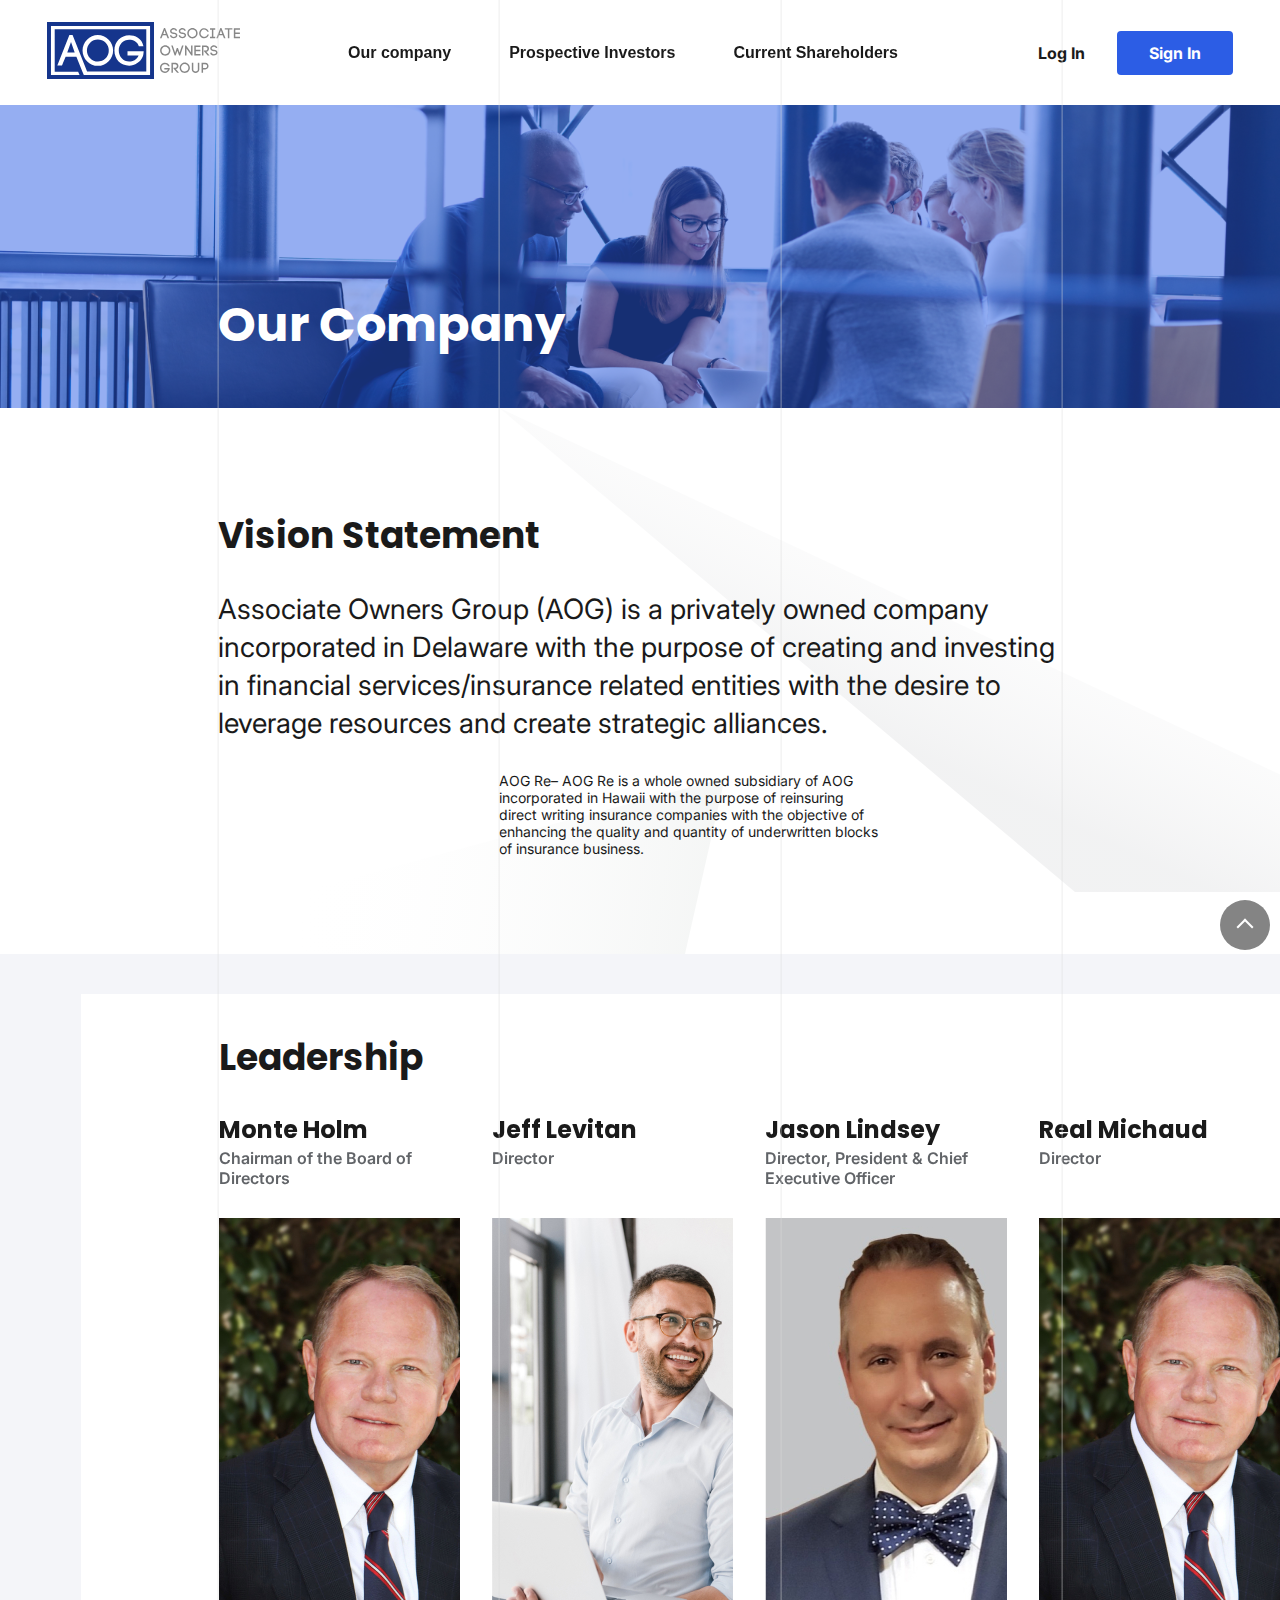
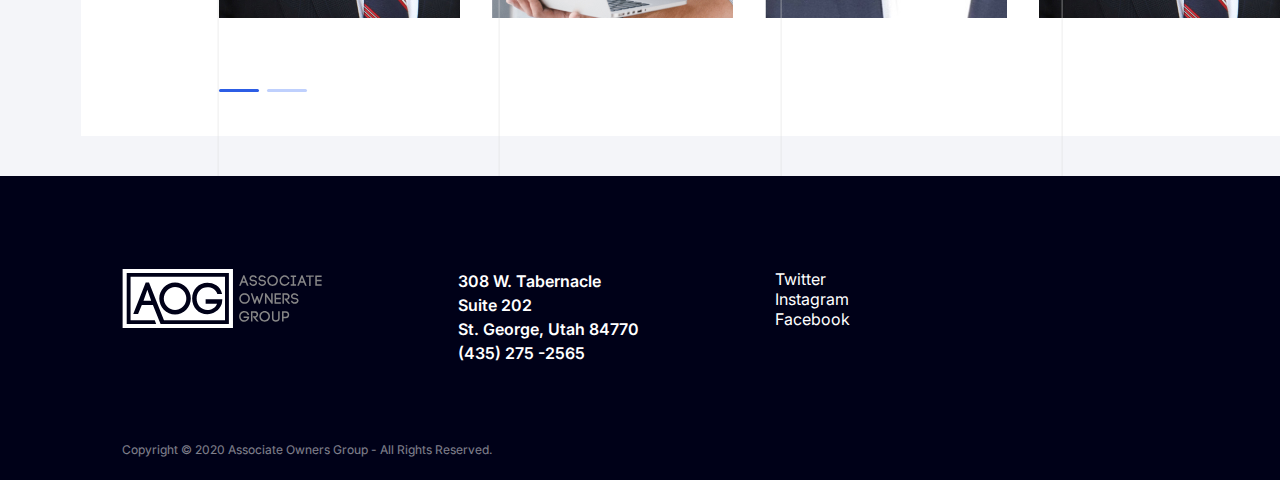
==== commit b5e971c8: "fixed size" ====
--- a/about.html
+++ b/about.html
@@ -15,6 +15,8 @@
 	</head>
 	<body>
 		<div class="lines">
+			<span class="line"></span>
+			<span class="line"></span>
 			<span class="line"></span>
 			<span class="line"></span>
 		</div>
--- a/css/style.min.css
+++ b/css/style.min.css
@@ -1,2 +1,2 @@
-@import url("https://fonts.googleapis.com/css2?family=Inter:wght@300;400;600;700&family=Poppins:wght@300;400;600;700&display=swap");@import url("grid.css");h1,h2,h3,h4,h5,h6{font-family:'Poppins', sans-serif;font-weight:bold;text-transform:capitalize}h1{font-size:40px;line-height:50px}@media screen and (min-width: 560px){h1{font-size:60px;line-height:90px}}h2{font-size:36px;line-height:46px}@media screen and (min-width: 560px){h2{font-size:48px}}h3{font-size:32px;line-height:48px}@media screen and (min-width: 560px){h3{font-size:43px}}h4{font-size:26px;line-height:48px}@media screen and (min-width: 560px){h4{font-size:36px}}h5{font-size:22px;line-height:36px}@media screen and (min-width: 560px){h5{font-size:24px}}.btn{padding:12px 25px;border-radius:4px;cursor:pointer;display:inline-block}.btn.primary{padding:12px 32px;background:#2C5DE5;color:#fff;font-weight:600;border:none}.btn.light{background:#EEF3FF;color:#2C5DE5;font-weight:600}.btn__text{display:block;color:#2C5DE5;font-size:14px;font-weight:500}.btn__download{background:#EEF3FF;padding:6px 10px;border-radius:40px;font-weight:500;color:#2C5DE5;font-size:14px;cursor:pointer;border:none;display:-webkit-box;display:-ms-flexbox;display:flex;-webkit-box-align:center;-ms-flex-align:center;align-items:center}.btn__download::after{content:'';display:inline-block;background:url("../img/svg/arrow-right-circle.svg") no-repeat;width:20px;height:20px;margin-left:2px}.btn__edit,.btn__add{border-radius:40px;padding:6px 12px;background:#fff;font-size:14px;font-weight:500;cursor:pointer;border:none;display:-webkit-box;display:-ms-flexbox;display:flex;-webkit-box-align:center;-ms-flex-align:center;align-items:center;color:#2C5DE5;margin-left:auto;outline:none}.btn__edit::focus,.btn__add::focus{outline:none}.btn__edit::after,.btn__add::after{content:'';display:inline-block}.btn__edit::after{background:url("../img/svg/edit.svg") no-repeat;width:16px;height:16px;margin-left:4px}.btn__add::after{background:url("../img/svg/plus-circle.svg") no-repeat;width:20px;height:20px;margin-left:4px}.arrow__min{width:9px;height:9px;display:inline-block;border-top:2px solid #2C5DE5;border-right:2px solid #2C5DE5;position:relative}.arrow__min:before{content:'';display:block;width:2px;position:absolute;height:10px;top:-1.5px;left:50%;background:#2C5DE5;-webkit-transform:translateX(-50%) rotate(45deg);-ms-transform:translateX(-50%) rotate(45deg);transform:translateX(-50%) rotate(45deg)}.header{width:100%;background:#fff;padding:22px;margin:auto;z-index:5;font-weight:600;max-width:1920px}@media screen and (min-width: 480px){.header{padding:22px 47px}}@media screen and (min-width: 1320px){.header{width:84%;position:absolute;left:50%;-webkit-transform:translateX(-50%);-ms-transform:translateX(-50%);transform:translateX(-50%);top:28px}}.header .logo{max-width:200px}.header .enter{margin-left:auto;display:none}@media screen and (min-width: 640px){.header .enter{display:block}}@media screen and (min-width: 1100px){.header .enter{margin-left:0}}.header .enter li{cursor:pointer;font-weight:bold;margin-right:32px}@media screen and (min-width: 1100px){.header .enter li{margin-left:32px;margin-right:0}}.header .user__profile{margin-left:auto;display:none}@media screen and (min-width: 640px){.header .user__profile{display:block}}@media screen and (min-width: 1100px){.header .user__profile{margin-left:0}}.header .user__info{margin-right:32px}@media screen and (min-width: 1100px){.header .user__info{margin-right:0}}.header .user__photo{width:52px;height:52px;border-radius:50%;position:relative;text-align:center;margin-right:11px}.header .user__photo img{width:100%;height:100%}.header .user__name{font-weight:600;font-size:16px;line-height:24px;color:#1A1A1A;display:block}.header .user__logout{display:block;background:transparent;border:none;color:#C1C7D0;cursor:pointer;font-weight:600;font-size:12px;line-height:16px}@media screen and (min-width: 640px){.header .navicon{height:62px;display:-webkit-box;display:-ms-flexbox;display:flex;-webkit-box-align:center;-ms-flex-align:center;align-items:center;border-left:1px solid #000;padding-left:47px}}@media screen and (min-width: 1100px){.header .navicon{display:none}}.header .navbar{display:block;position:absolute;min-height:100vh;width:100vw;z-index:6;overflow:hidden;top:0;left:0;-webkit-transition:0.3s;-o-transition:0.3s;transition:0.3s;pointer-events:none;background:rgba(0,0,0,0)}@media screen and (min-width: 1100px){.header .navbar{position:static;background:transparent;width:auto;min-height:auto;overflow:visible;pointer-events:initial}}.header .navbar.open{background:rgba(0,0,0,0.6);pointer-events:initial}.header .navbar.open .navbar__list{-webkit-transform:translateX(0);-ms-transform:translateX(0);transform:translateX(0)}.header .navbar__list{min-height:100vh;width:35vw;min-width:250px;background:#ffffff;padding-top:10px;-webkit-transition:0.3s;-o-transition:0.3s;transition:0.3s;-webkit-transform:translateX(-100%);-ms-transform:translateX(-100%);transform:translateX(-100%)}@media screen and (min-width: 1100px){.header .navbar__list{-webkit-transform:translateX(0);-ms-transform:translateX(0);transform:translateX(0);padding-top:0px;min-height:auto;width:auto;background:transparent}}@media screen and (min-width: 640px){.header .navbar li:last-child{display:none}}.header .navbar li.navbar__logo{display:block;margin-bottom:40px}@media screen and (min-width: 1100px){.header .navbar li.navbar__logo{display:none}}.header .navbar a{font-weight:600}.header .navbar a:hover{color:#2C5DE5}.lines{width:calc(100% - 40px);position:absolute;display:-webkit-box;display:-ms-flexbox;display:flex;top:0;left:0;height:100%;border-left:1px solid #DCDCDC;border-right:1px solid #DCDCDC;left:50%;-webkit-transform:translateX(-50%);-ms-transform:translateX(-50%);transform:translateX(-50%);opacity:0.5;pointer-events:none;z-index:5}@media screen and (min-width: 1100px){.lines{width:66%}}.lines .line{display:block;width:1px;height:100%;background:#DCDCDC;margin-left:22.1vw}.banner{position:relative;background-image:url("../img/jpg/banner_bg.jpg");background-size:cover;background-repeat:no-repeat;height:100vh;display:-webkit-box;display:-ms-flexbox;display:flex}@media screen and (min-width: 1100px){.banner{height:auto}}.banner .overlay{position:absolute;top:0;left:0;z-index:0;background:rgba(0,0,0,0.6);width:100%;height:100%}.banner .container{width:100%;margin:auto;padding:9.94vw 20px 11.85vw;max-width:1920px}@media screen and (min-width: 1100px){.banner .container{width:66%;padding:25.36vw 0px 7.74vw}}.banner__title{position:relative;z-index:1;color:#ffffff}.banner__blue .overlay{background:rgba(44,93,229,0.5)}.banner__blue .container{width:100%;margin:auto;padding:19.93vw 20px 4.29vw;max-width:1920px}@media screen and (min-width: 1100px){.banner__blue .container{width:66%;padding:15.36vw 0px 4.74vw}}.banner__company{background-image:url("../img/jpg/banner_company_bg.jpg")}.banner__investors{background-image:url("../img/jpg/banner_investors_bg.jpg")}.banner__shareholders{background-image:url("../img/jpg/banner_investors_bg.jpg")}.about{background:#2C5DE5;color:#fff;background-repeat:no-repeat}.about .container{width:100%;margin:auto;padding:9.94vw 20px 11.85vw;max-width:1920px}@media screen and (min-width: 1100px){.about .container{width:66%;padding:9.94vw 0px 11.85vw}}.about__title{margin-bottom:30px}@media screen and (min-width: 780px){.about__title{margin-bottom:0px}}.about__text p{display:block;margin-bottom:30px}.about__text p:first-child{font-size:28px;line-height:38px}.links .container{width:100%;margin:auto;padding:11.61vw 20px 4.14vw;max-width:1920px}@media screen and (min-width: 1100px){.links .container{width:66%;padding:11.61vw 0px 4.14vw}}.links__item{display:-webkit-box;display:-ms-flexbox;display:flex;-webkit-box-orient:vertical;-webkit-box-direction:normal;-ms-flex-direction:column;flex-direction:column;-webkit-box-align:start;-ms-flex-align:start;align-items:start;margin-bottom:60px;position:relative}.links__item:before{content:'';display:block;position:absolute;background-repeat:no-repeat;background-size:100% 100%;right:90px;z-index:-1;top:0}@media screen and (min-width: 1100px){.links__item:before{left:-90px}}.links__item:nth-child(1):before{width:136px;height:335px;background-image:url("../img/svg/1.svg")}.links__item:nth-child(2):before{width:175px;height:335px;top:-45px;background-image:url("../img/svg/2.svg")}.links__item:nth-child(3):before{width:195px;height:283px;background-image:url("../img/svg/3.svg")}.links__img{display:block;position:relative;width:70px;height:70px;padding:17px 15px;border-radius:11px;background:#FFFFFF;margin-bottom:33px;-webkit-box-shadow:0px 1.46302px 3.99006px rgba(32,32,32,0.0444282),0px 4.91399px 13.4018px rgba(32,32,32,0.0655718),0px 22px 60px rgba(32,32,32,0.11);box-shadow:0px 1.46302px 3.99006px rgba(32,32,32,0.0444282),0px 4.91399px 13.4018px rgba(32,32,32,0.0655718),0px 22px 60px rgba(32,32,32,0.11)}.links h3{margin-bottom:8px;position:relative}.links p{font-weight:500;font-size:16px;line-height:24px;display:block;color:#1A1A1A;opacity:0.7;margin-bottom:12px;position:relative;max-width:260px}.links .btn{margin-top:auto;position:relative}.content{position:relative;overflow:hidden}.content .container{width:100%;margin:auto;padding:8.1vw 20px 7.6vw;max-width:1920px;color:#1A1A1A}@media screen and (min-width: 1100px){.content .container{width:66%;padding:8.1vw 0px 7.6vw}}.content__svg{position:absolute}.content__svg:nth-child(1){bottom:0;left:0;width:60.05vw;height:28.45vw;bottom:-14.54vw}.content__svg:nth-child(2){top:0;right:0;width:61.07vw;height:37.8vw}.content__title{margin-bottom:30px;position:relative;z-index:1}.content__description{margin-bottom:30px;font-size:18px;line-height:28px;position:relative;z-index:1}@media screen and (min-width: 780px){.content__description{font-size:28px;line-height:38px}}.content__paragraph{max-width:90%;width:100%;display:block;margin:auto;font-size:14px;position:relative;z-index:1}@media screen and (min-width: 780px){.content__paragraph{max-width:60%}}@media screen and (min-width: 1100px){.content__paragraph{max-width:30vw}}.workers{padding:40px 0px;background:#F4F5F9}.workers .container{background:#fff;width:100%;padding:40px 20px 40px}@media screen and (min-width: 1100px){.workers .container{margin-left:auto;width:93.7%;padding:40px 0 40px 10.8%}}.workers__title{margin-bottom:30px}.workers .slider__item{cursor:pointer;display:-webkit-box;display:-ms-flexbox;display:flex;-webkit-box-orient:vertical;-webkit-box-direction:normal;-ms-flex-direction:column;flex-direction:column}.workers .slider__item h5,.workers .slider__item span{-webkit-transition:0.3s ease;-o-transition:0.3s ease;transition:0.3s ease}.workers .slider__item span{color:#616468;font-size:16px;font-weight:600;display:block;min-width:120px;height:70px}.workers .slider__item:hover h5,.workers .slider__item:hover span{color:#2C5DE5}.workers .slider__item:hover img{opacity:0.5}.workers .slider__img{height:25vw;min-height:400px;position:relative;overflow:hidden;background:#2C5DE5;margin-top:auto}.workers .slider__img img{height:100%;width:100%;-webkit-transition:all 0.3s ease;-o-transition:all 0.3s ease;transition:all 0.3s ease}.workers .owl-dots{margin-top:58px}.workers .owl-dots button{background:#BFD0FD;border-radius:3px;width:40px;height:3px;margin-right:8px}.workers .owl-dots button:focus{outline:none}.workers .owl-dots button.active{background:#2C5DE5}.workers__modal{position:fixed;top:0;left:0;opacity:0;pointer-events:none;width:100%;height:100vh;z-index:10;-webkit-transition:0.3s;-o-transition:0.3s;transition:0.3s;background:rgba(0,0,0,0.6)}.workers__modal.open{opacity:1;pointer-events:initial}.workers__modal .modal__inner{background:#fff;padding:100px;width:74.64%}.workers__modal .modal__inner h5{font-size:30px}.workers__modal .modal__inner p{margin-top:30px}.workers__modal .modal__img{overflow:hidden;position:relative;height:25vw}.workers__modal .modal__img img{height:100%;width:100%}.investors .content__description{display:block;margin-bottom:60px;font-size:18px;line-height:28px;color:#1A1A1A;max-width:813px}@media screen and (min-width: 780px){.investors .content__description{font-size:28px;line-height:38px}}.investors__content .container{width:100%;padding:8.27vw 20px 7.68vw;margin:auto}@media screen and (min-width: 1100px){.investors__content .container{width:66%;padding:8.27vw 0px 7.68vw}}.investors__content .content__paragraph{max-width:90%;width:100%;display:block;margin:auto;font-size:16px;color:#1A1A1A;margin-bottom:6.5vw}@media screen and (min-width: 780px){.investors__content .content__paragraph{max-width:50%;padding-left:3.4vw}}@media screen and (min-width: 1100px){.investors__content .content__paragraph{max-width:26.2vw}}.investors__content .content__paragraph .btn__text{margin-top:18px}.investors__content .content__notification{background-color:#000118;color:#fff;padding:12px 20px;background-image:url("../img/svg/notification_bg.svg");background-repeat:no-repeat;background-size:cover}@media screen and (min-width: 640px){.investors__content .content__notification{padding:34px 80px}}.investors__content .content__notification h6{font-weight:bold;font-size:22px;line-height:39px;margin-bottom:12px;font-family:'Poppins', sans-serif}.investors__content .content__notification p{font-size:18px;line-height:26px;opacity:0.8}.investors__content .content__notification strong{font-weight:bold}.investors__texts{background:#F4F5F9}.investors__texts .container{width:100%;padding:10.833vw 20px 6.55vw;margin:auto}@media screen and (min-width: 1100px){.investors__texts .container{width:66%;padding:10.833vw 0px 6.55vw}}.investors__texts .texts__italic span{font-style:italic;display:block;max-width:256px;font-size:14px;line-height:144.02%;margin-bottom:40px}@media screen and (min-width: 780px){.investors__texts .texts__italic span{margin-bottom:0px}}.investors__texts .texts__italic span:before{content:'';display:block;margin-bottom:10px;width:41px;height:3px;background:#2C5DE5}@media screen and (min-width: 780px){.investors__texts .texts__italic span:before{width:2.44vw;height:0.18vw}}.investors__texts .texts__paragraph p{color:#1A1A1A;font-size:14px;line-height:135.02%;margin-bottom:15px;max-width:505px;display:block}.investors__contact .container{width:100%;padding:7.32vw 20px 9.64vw;margin:auto}@media screen and (min-width: 1100px){.investors__contact .container{width:66%;padding:7.32vw 0px 9.64vw}}.investors__contact .icon{display:block;position:relative;width:70px;height:70px;padding:17px 15px;border-radius:11px;background:#FFFFFF;margin-right:21px;-webkit-box-shadow:0px 1.46302px 3.99006px rgba(32,32,32,0.0444282),0px 4.91399px 13.4018px rgba(32,32,32,0.0655718),0px 22px 60px rgba(32,32,32,0.11);box-shadow:0px 1.46302px 3.99006px rgba(32,32,32,0.0444282),0px 4.91399px 13.4018px rgba(32,32,32,0.0655718),0px 22px 60px rgba(32,32,32,0.11)}.investors__contact .list__address,.investors__contact .tel a{font-weight:600;font-size:20px;line-height:143.02%;font-family:'Poppins', sans-serif}.investors__contact article{margin-top:57px;display:-webkit-box;display:-ms-flexbox;display:flex}.shareholders .container{width:100%;margin:auto}@media screen and (min-width: 1100px){.shareholders .container{width:66%}}.shareholders__title .container{padding:66px 20px}@media screen and (min-width: 1100px){.shareholders__title .container{padding:66px 0px}}.shareholders__title article{display:-webkit-box;display:-ms-flexbox;display:flex;-webkit-box-align:center;-ms-flex-align:center;align-items:center}.shareholders__title .title__photo{min-width:113px;height:113px;position:relative;text-align:center;margin-right:26px}.shareholders__title .title__photo img{width:100%;height:100%}.shareholders__title .title__welcome{font-weight:600;font-size:30px;line-height:45px;color:#1A1A1A}.shareholders__information{background:#F4F5F9}.shareholders__information .container{padding:7.56vw 20px 10vw}@media screen and (min-width: 1100px){.shareholders__information .container{padding:7.56vw 0px 10vw}}.shareholders__information .information__title{margin-bottom:55px;display:-webkit-box;display:-ms-flexbox;display:flex;-webkit-box-align:center;-ms-flex-align:center;align-items:center}.shareholders__information .information__title .title__icon{display:block;position:relative;width:70px;height:70px;padding:17px 15px;border-radius:11px;background:#FFFFFF;margin-right:21px;-webkit-box-shadow:0px 1.46302px 3.99006px rgba(32,32,32,0.0444282),0px 4.91399px 13.4018px rgba(32,32,32,0.0655718),0px 22px 60px rgba(32,32,32,0.11);box-shadow:0px 1.46302px 3.99006px rgba(32,32,32,0.0444282),0px 4.91399px 13.4018px rgba(32,32,32,0.0655718),0px 22px 60px rgba(32,32,32,0.11)}.shareholders__information .information__title .title__icon img{width:100%;height:100%}.shareholders__information .information__title .title__text{font-weight:600;font-size:30px;line-height:45px;color:#1A1A1A}.shareholders__information .information__items .item{margin-bottom:20px;padding:36px 15px 48px 40px;background:#FFFFFF;-webkit-box-shadow:0px 1.46302px 3.99006px rgba(32,32,32,0.0444282),0px 4.91399px 13.4018px rgba(32,32,32,0.0655718),0px 22px 60px rgba(32,32,32,0.11);box-shadow:0px 1.46302px 3.99006px rgba(32,32,32,0.0444282),0px 4.91399px 13.4018px rgba(32,32,32,0.0655718),0px 22px 60px rgba(32,32,32,0.11);border-radius:11px}@media screen and (min-width: 1100px){.shareholders__information .information__items .item{margin-bottom:0px}}.shareholders__information .information__items .item .title{color:#C1C7D0;font-weight:500;font-size:16px;line-height:26px;display:block;margin-bottom:14px}.shareholders__information .information__items .item .inner{display:block;font-weight:bold;font-size:36px;line-height:26px;color:#1A1A1A}@media screen and (min-width: 1100px){.shareholders__information .information__items .item .inner{font-size:26px}}@media screen and (min-width: 1420px){.shareholders__information .information__items .item .inner{font-size:36px}}.shareholders__dashboards{background:-webkit-gradient(linear, left top, left bottom, color-stop(60%, #2C5DE5), color-stop(40%, #000118));background:-webkit-linear-gradient(top, #2C5DE5 60%, #000118 40%);background:-o-linear-gradient(top, #2C5DE5 60%, #000118 40%);background:linear-gradient(to bottom, #2C5DE5 60%, #000118 40%)}.shareholders__dashboards .container{padding:6.49vw 20px 13.1vw}@media screen and (min-width: 1100px){.shareholders__dashboards .container{padding:6.49vw 0px 13.1vw}}.shareholders__dashboards .title{display:-webkit-box;display:-ms-flexbox;display:flex;-webkit-box-align:center;-ms-flex-align:center;align-items:center;-ms-flex-wrap:wrap;flex-wrap:wrap;font-weight:600;font-size:30px;line-height:37px;color:#fff;margin-bottom:8px;min-height:80px}@media screen and (min-width: 960px){.shareholders__dashboards .title{-ms-flex-wrap:nowrap;flex-wrap:nowrap}}.shareholders__dashboards .title img{display:block;margin-right:16px;width:43px;height:43px}.shareholders__dashboards .title span{display:block}.shareholders__dashboards .table__wrapp{overflow:auto;width:100%;margin-top:auto;margin-bottom:14px}.shareholders__dashboards .table__wrapp:last-child{margin-bottom:0px}.shareholders__dashboards .table{overflow:hidden;border-radius:10px;min-width:670px}@media screen and (min-width: 960px){.shareholders__dashboards .table{min-width:auto}}.shareholders__dashboards .table ul{display:-webkit-box;display:-ms-flexbox;display:flex;-webkit-box-pack:justify;-ms-flex-pack:justify;justify-content:space-between;-webkit-box-align:center;-ms-flex-align:center;align-items:center}.shareholders__dashboards .table ul li{min-width:120px;max-width:140px;width:100%}.shareholders__dashboards .table .thead{background:#EDEDED;font-weight:600;font-size:14px;line-height:26px;color:#1A1A1A;text-align:left;padding:16px 0px 12px 42px;border:1px solid #E1E3EB}.shareholders__dashboards .table .tbody{background:#fff;padding:0px 0px 22px 42px}.shareholders__dashboards .table .tbody ul{border-bottom:1px solid #E1E3EB;padding:13px 0px 13px 0px}.shareholders__dashboards .table .tbody ul:last-child{border:none}.shareholders__dashboards .contact__info{margin-top:30px}@media screen and (min-width: 960px){.shareholders__dashboards .contact__info{margin-top:0px}}.shareholders__dashboards .contact__info .inner__box{padding:35px 48px 0px;background:#FFFFFF;border-radius:10px;border:1px solid #E1E3EB}.shareholders__dashboards .contact__info .inner__box>div{padding-bottom:42px;margin-bottom:42px;border-bottom:1px solid #E1E3EB}.shareholders__dashboards .contact__info .inner__box>div:last-child{border:none}.shareholders__dashboards .contact__info .inner__box .name{font-weight:500;font-size:14px;line-height:26px;color:#1A1A1A}.shareholders__dashboards .contact__info .inner__box .description{font-weight:600;font-size:22px;line-height:27px;color:#1A1A1A;margin-top:6px;display:block}.shareholders__beneficiaries{margin-top:80px}.shareholders__beneficiaries .table .tbody ul{-webkit-box-align:start;-ms-flex-align:start;align-items:start;padding:32px 0px 16px 0px}.shareholders__beneficiaries .table .address{max-width:230px}.shareholders__private-form{margin-top:80px}.shareholders__private-form .inner__box{max-width:720px;background:#fff;border:1px solid #E1E3EB;border-radius:10px;padding:34px 50px}.shareholders__private-form .inner__box ul{display:-webkit-box;display:-ms-flexbox;display:flex;-webkit-box-pack:justify;-ms-flex-pack:justify;justify-content:space-between;-webkit-box-align:center;-ms-flex-align:center;align-items:center}.shareholders__private-form .inner__box ul li:first-child{font-weight:600;font-size:16px;line-height:26px}.shareholders__modal{background:rgba(0,0,0,0.6);position:fixed;width:100%;height:100vh;-webkit-transition:all 0.3s ease;-o-transition:all 0.3s ease;transition:all 0.3s ease;opacity:0;top:0;left:0;z-index:15;display:-webkit-box;display:-ms-flexbox;display:flex;-webkit-box-pack:center;-ms-flex-pack:center;justify-content:center;-webkit-box-align:start;-ms-flex-align:start;align-items:flex-start;overflow-y:auto;pointer-events:none}.shareholders__modal.open{opacity:1;pointer-events:initial}.shareholders__modal .inner__box{max-width:571px;padding:18px 20px 20px;background:#fff;-webkit-transform:translateY(30%);-ms-transform:translateY(30%);transform:translateY(30%);margin-bottom:300px}@media screen and (min-width: 640px){.shareholders__modal .inner__box{padding:58px 90px 90px}}.shareholders__modal .f-item{margin-bottom:21px}.shareholders__modal .title{font-weight:bold;font-size:28px;line-height:48px;margin-bottom:55px;text-align:center;width:100%}.shareholders__modal label{font-size:12px;line-height:16px;display:block;margin-bottom:2px;color:#172B4D;text-transform:capitalize}.shareholders__modal input{width:100%;border:1px solid #DFE1E6;border-radius:3px;padding:10px 12px;color:#1A1A1A;font-size:14px}.footer{background:#000118;position:relative;z-index:6}.footer .container{width:100%;margin:auto;padding:93px 20px 23px;max-width:1920px}@media screen and (min-width: 1100px){.footer .container{width:84%}}.footer .logo__wrap{width:100%;margin-bottom:30px}@media screen and (min-width: 780px){.footer .logo__wrap{width:auto;margin-bottom:0px}}.footer__logo{display:block;max-width:200px}.footer__address{color:#FFFFFF;line-height:24px;font-weight:600}@media screen and (min-width: 780px){.footer__address{margin-left:68px}}@media screen and (min-width: 960px){.footer__address{margin-left:136px}}.footer__address a{line-height:24px;font-weight:600}.footer__media{width:100%;margin-top:30px}@media screen and (min-width: 480px){.footer__media{width:auto;margin-top:0;margin-left:68px}}@media screen and (min-width: 960px){.footer__media{margin-left:136px}}.footer__media a{color:#fff;color-line-height:24px;color-font-weight:600}.footer p{display:block;opacity:0.5;color:#FFFFFF;margin-top:77px;font-size:12px}
+@import url("https://fonts.googleapis.com/css2?family=Inter:wght@300;400;600;700&family=Poppins:wght@300;400;600;700&display=swap");@import url("grid.css");h1,h2,h3,h4,h5,h6{font-family:'Poppins', sans-serif;font-weight:bold;text-transform:capitalize}h1{font-size:40px;line-height:50px}@media screen and (min-width: 560px){h1{font-size:60px;line-height:90px}}h2{font-size:36px;line-height:46px}@media screen and (min-width: 560px){h2{font-size:48px}}h3{font-size:32px;line-height:48px}@media screen and (min-width: 560px){h3{font-size:43px}}h4{font-size:26px;line-height:48px}@media screen and (min-width: 560px){h4{font-size:36px}}h5{font-size:22px;line-height:36px}@media screen and (min-width: 560px){h5{font-size:24px}}.btn{padding:12px 25px;border-radius:4px;cursor:pointer;display:inline-block}.btn.primary{padding:12px 32px;background:#2C5DE5;color:#fff;font-weight:600;border:none}.btn.light{background:#EEF3FF;color:#2C5DE5;font-weight:600}.btn__text{display:block;color:#2C5DE5;font-size:14px;font-weight:500}.btn__download{background:#EEF3FF;padding:6px 10px;border-radius:40px;font-weight:500;color:#2C5DE5;font-size:14px;cursor:pointer;border:none;display:-webkit-box;display:-ms-flexbox;display:flex;-webkit-box-align:center;-ms-flex-align:center;align-items:center}.btn__download::after{content:'';display:inline-block;background:url("../img/svg/arrow-right-circle.svg") no-repeat;width:20px;height:20px;margin-left:2px}.btn__edit,.btn__add{border-radius:40px;padding:6px 12px;background:#fff;font-size:14px;font-weight:500;cursor:pointer;border:none;display:-webkit-box;display:-ms-flexbox;display:flex;-webkit-box-align:center;-ms-flex-align:center;align-items:center;color:#2C5DE5;margin-left:auto;outline:none}.btn__edit::focus,.btn__add::focus{outline:none}.btn__edit::after,.btn__add::after{content:'';display:inline-block}.btn__edit::after{background:url("../img/svg/edit.svg") no-repeat;width:16px;height:16px;margin-left:4px}.btn__add::after{background:url("../img/svg/plus-circle.svg") no-repeat;width:20px;height:20px;margin-left:4px}.arrow__min{width:9px;height:9px;display:inline-block;border-top:2px solid #2C5DE5;border-right:2px solid #2C5DE5;position:relative}.arrow__min:before{content:'';display:block;width:2px;position:absolute;height:10px;top:-1.5px;left:50%;background:#2C5DE5;-webkit-transform:translateX(-50%) rotate(45deg);-ms-transform:translateX(-50%) rotate(45deg);transform:translateX(-50%) rotate(45deg)}.header{width:100%;background:#fff;padding:22px;margin:auto;z-index:5;font-weight:600;max-width:1920px}@media screen and (min-width: 480px){.header{padding:22px 47px}}@media screen and (min-width: 1320px){.header{width:84%;position:absolute;left:50%;-webkit-transform:translateX(-50%);-ms-transform:translateX(-50%);transform:translateX(-50%);top:28px}}.header .logo{max-width:200px}.header .enter{margin-left:auto;display:none}@media screen and (min-width: 640px){.header .enter{display:block}}@media screen and (min-width: 1100px){.header .enter{margin-left:0}}.header .enter li{cursor:pointer;font-weight:bold;margin-right:32px}@media screen and (min-width: 1100px){.header .enter li{margin-left:32px;margin-right:0}}.header .user__profile{margin-left:auto;display:none}@media screen and (min-width: 640px){.header .user__profile{display:block}}@media screen and (min-width: 1100px){.header .user__profile{margin-left:0}}.header .user__info{margin-right:32px}@media screen and (min-width: 1100px){.header .user__info{margin-right:0}}.header .user__photo{width:52px;height:52px;border-radius:50%;position:relative;text-align:center;margin-right:11px}.header .user__photo img{width:100%;height:100%}.header .user__name{font-weight:600;font-size:16px;line-height:24px;color:#1A1A1A;display:block}.header .user__logout{display:block;background:transparent;border:none;color:#C1C7D0;cursor:pointer;font-weight:600;font-size:12px;line-height:16px}@media screen and (min-width: 640px){.header .navicon{height:62px;display:-webkit-box;display:-ms-flexbox;display:flex;-webkit-box-align:center;-ms-flex-align:center;align-items:center;border-left:1px solid #000;padding-left:47px}}@media screen and (min-width: 1100px){.header .navicon{display:none}}.header .navbar{display:block;position:absolute;min-height:100vh;width:100vw;z-index:6;overflow:hidden;top:0;left:0;-webkit-transition:0.3s;-o-transition:0.3s;transition:0.3s;pointer-events:none;background:rgba(0,0,0,0)}@media screen and (min-width: 1100px){.header .navbar{position:static;background:transparent;width:auto;min-height:auto;overflow:visible;pointer-events:initial}}.header .navbar.open{background:rgba(0,0,0,0.6);pointer-events:initial}.header .navbar.open .navbar__list{-webkit-transform:translateX(0);-ms-transform:translateX(0);transform:translateX(0)}.header .navbar__list{min-height:100vh;width:35vw;min-width:250px;background:#ffffff;padding-top:10px;-webkit-transition:0.3s;-o-transition:0.3s;transition:0.3s;-webkit-transform:translateX(-100%);-ms-transform:translateX(-100%);transform:translateX(-100%)}@media screen and (min-width: 1100px){.header .navbar__list{-webkit-transform:translateX(0);-ms-transform:translateX(0);transform:translateX(0);padding-top:0px;min-height:auto;width:auto;background:transparent}}@media screen and (min-width: 640px){.header .navbar li:last-child{display:none}}.header .navbar li.navbar__logo{display:block;margin-bottom:40px}@media screen and (min-width: 1100px){.header .navbar li.navbar__logo{display:none}}.header .navbar a{font-weight:600}.header .navbar a:hover{color:#2C5DE5}.lines{width:calc(100% - 40px);position:absolute;display:-webkit-box;display:-ms-flexbox;display:flex;-webkit-box-pack:justify;-ms-flex-pack:justify;justify-content:space-between;top:0;left:0;height:100%;left:50%;-webkit-transform:translateX(-50%);-ms-transform:translateX(-50%);transform:translateX(-50%);opacity:0.5;pointer-events:none;z-index:5;max-width:1920px}@media screen and (min-width: 1100px){.lines{width:66%}}.lines .line{display:block;width:1px;height:100%;background:#DCDCDC}.banner{position:relative;background-image:url("../img/jpg/banner_bg.jpg");background-size:cover;background-position:center top;background-repeat:no-repeat;height:100vh;display:-webkit-box;display:-ms-flexbox;display:flex}@media screen and (min-width: 1100px){.banner{height:auto}}.banner .overlay{position:absolute;top:0;left:0;z-index:0;background:rgba(0,0,0,0.6);width:100%;height:100%}.banner .container{width:100%;margin:auto;padding:9.94vw 20px 11.85vw;max-width:1920px}@media screen and (min-width: 1100px){.banner .container{width:66%;padding:25.36vw 0px 7.74vw}}.banner__title{position:relative;z-index:1;color:#ffffff}.banner__blue .overlay{background:rgba(44,93,229,0.5)}.banner__blue .container{width:100%;margin:auto;padding:19.93vw 20px 4.29vw;max-width:1920px}@media screen and (min-width: 1100px){.banner__blue .container{width:66%;padding:15.36vw 0px 4.74vw}}.banner__company{background-image:url("../img/jpg/banner_company_bg.jpg")}.banner__investors{background-image:url("../img/jpg/banner_investors_bg.jpg")}.banner__shareholders{background-image:url("../img/jpg/banner_investors_bg.jpg")}.about{background:#2C5DE5;color:#fff;background-repeat:no-repeat}.about .container{width:100%;margin:auto;padding:9.94vw 20px 11.85vw;max-width:1920px}@media screen and (min-width: 1100px){.about .container{width:66%;padding:9.94vw 0px 11.85vw}}.about__title{margin-bottom:30px}@media screen and (min-width: 780px){.about__title{margin-bottom:0px}}.about__text p{display:block;margin-bottom:30px}.about__text p:first-child{font-size:28px;line-height:38px}.links .container{width:100%;margin:auto;padding:11.61vw 20px 4.14vw;max-width:1920px}@media screen and (min-width: 1100px){.links .container{width:66%;padding:11.61vw 0px 4.14vw}}.links__item{display:-webkit-box;display:-ms-flexbox;display:flex;-webkit-box-orient:vertical;-webkit-box-direction:normal;-ms-flex-direction:column;flex-direction:column;-webkit-box-align:start;-ms-flex-align:start;align-items:start;margin-bottom:60px;position:relative}.links__item:before{content:'';display:block;position:absolute;background-repeat:no-repeat;background-size:100% 100%;right:90px;z-index:-1;top:0}@media screen and (min-width: 1100px){.links__item:before{left:-90px}}.links__item:nth-child(1):before{width:136px;height:335px;background-image:url("../img/svg/1.svg")}.links__item:nth-child(2):before{width:175px;height:335px;top:-45px;background-image:url("../img/svg/2.svg")}.links__item:nth-child(3):before{width:195px;height:283px;background-image:url("../img/svg/3.svg")}.links__img{display:block;position:relative;width:70px;height:70px;padding:17px 15px;border-radius:11px;background:#FFFFFF;margin-bottom:33px;-webkit-box-shadow:0px 1.46302px 3.99006px rgba(32,32,32,0.0444282),0px 4.91399px 13.4018px rgba(32,32,32,0.0655718),0px 22px 60px rgba(32,32,32,0.11);box-shadow:0px 1.46302px 3.99006px rgba(32,32,32,0.0444282),0px 4.91399px 13.4018px rgba(32,32,32,0.0655718),0px 22px 60px rgba(32,32,32,0.11)}.links h3{margin-bottom:8px;position:relative}.links p{font-weight:500;font-size:16px;line-height:24px;display:block;color:#1A1A1A;opacity:0.7;margin-bottom:12px;position:relative;max-width:260px}.links .btn{margin-top:auto;position:relative}.content{position:relative;overflow:hidden}.content .container{width:100%;margin:auto;padding:8.1vw 20px 7.6vw;max-width:1920px;color:#1A1A1A}@media screen and (min-width: 1100px){.content .container{width:66%;padding:8.1vw 0px 7.6vw}}.content__svg{position:absolute}.content__svg:nth-child(1){bottom:0;left:0;width:60.05vw;height:28.45vw;bottom:-14.54vw}.content__svg:nth-child(2){top:0;right:0;width:61.07vw;height:37.8vw}.content__title{margin-bottom:30px;position:relative;z-index:1}.content__description{margin-bottom:30px;font-size:18px;line-height:28px;position:relative;z-index:1}@media screen and (min-width: 780px){.content__description{font-size:28px;line-height:38px}}.content__paragraph{max-width:90%;width:100%;display:block;margin:auto;font-size:14px;position:relative;z-index:1}@media screen and (min-width: 780px){.content__paragraph{max-width:45%;-webkit-transform:translateX(5.6vw);-ms-transform:translateX(5.6vw);transform:translateX(5.6vw)}}@media screen and (min-width: 1100px){.content__paragraph{max-width:30vw;-webkit-transform:translateX(4vw);-ms-transform:translateX(4vw);transform:translateX(4vw)}}.workers{padding:40px 0px;background:#F4F5F9}.workers .container{background:#fff;width:100%;padding:40px 20px 40px;max-width:1920px}@media screen and (min-width: 1100px){.workers .container{margin-left:auto;width:93.7%;padding:40px 0 40px 10.8%}}.workers__title{margin-bottom:30px}.workers .slider__item{cursor:pointer;display:-webkit-box;display:-ms-flexbox;display:flex;-webkit-box-orient:vertical;-webkit-box-direction:normal;-ms-flex-direction:column;flex-direction:column}.workers .slider__item h5,.workers .slider__item span{-webkit-transition:0.3s ease;-o-transition:0.3s ease;transition:0.3s ease}.workers .slider__item span{color:#616468;font-size:16px;font-weight:600;display:block;min-width:120px;height:70px}.workers .slider__item:hover h5,.workers .slider__item:hover span{color:#2C5DE5}.workers .slider__item:hover img{opacity:0.5}.workers .slider__img{height:25vw;min-height:400px;position:relative;overflow:hidden;background:#2C5DE5;margin-top:auto;text-align:center}.workers .slider__img img{min-height:100%;min-width:100%;width:auto;-webkit-transition:all 0.3s ease;-o-transition:all 0.3s ease;transition:all 0.3s ease}.workers .owl-dots{margin-top:58px}.workers .owl-dots button{background:#BFD0FD;border-radius:3px;width:40px;height:3px;margin-right:8px}.workers .owl-dots button:focus{outline:none}.workers .owl-dots button.active{background:#2C5DE5}.workers__modal{position:fixed;top:0;left:0;opacity:0;pointer-events:none;width:100%;height:100vh;z-index:10;-webkit-transition:0.3s;-o-transition:0.3s;transition:0.3s;background:rgba(0,0,0,0.6)}.workers__modal.open{opacity:1;pointer-events:initial}.workers__modal .modal__inner{background:#fff;padding:100px;width:74.64%}.workers__modal .modal__inner h5{font-size:30px}.workers__modal .modal__inner p{margin-top:30px}.workers__modal .modal__img{overflow:hidden;position:relative;height:25vw}.workers__modal .modal__img img{height:100%;width:100%}.investors .content__description{display:block;margin-bottom:60px;font-size:18px;line-height:28px;color:#1A1A1A;max-width:813px}@media screen and (min-width: 780px){.investors .content__description{font-size:28px;line-height:38px}}.investors__content .container{width:100%;padding:8.27vw 20px 7.68vw;margin:auto;max-width:1920px}@media screen and (min-width: 1100px){.investors__content .container{width:66%;padding:8.27vw 0px 7.68vw}}.investors__content .content__paragraph{max-width:90%;width:100%;display:block;margin:auto;font-size:16px;color:#1A1A1A;margin-bottom:6.5vw}@media screen and (min-width: 780px){.investors__content .content__paragraph{max-width:40%;-webkit-transform:translateX(3.3vw);-ms-transform:translateX(3.3vw);transform:translateX(3.3vw)}}@media screen and (min-width: 1100px){.investors__content .content__paragraph{max-width:39.75%;-webkit-transform:translateX(2vw);-ms-transform:translateX(2vw);transform:translateX(2vw)}}.investors__content .content__paragraph .btn__text{margin-top:18px}.investors__content .content__notification{background-color:#000118;color:#fff;padding:12px 20px;background-image:url("../img/svg/notification_bg.svg");background-repeat:no-repeat;background-size:cover}@media screen and (min-width: 640px){.investors__content .content__notification{padding:34px 80px}}.investors__content .content__notification h6{font-weight:bold;font-size:22px;line-height:39px;margin-bottom:12px;font-family:'Poppins', sans-serif}.investors__content .content__notification p{font-size:18px;line-height:26px;opacity:0.8}.investors__content .content__notification strong{font-weight:bold}.investors__texts{background:#F4F5F9}.investors__texts .container{width:100%;padding:10.833vw 20px 6.55vw;margin:auto;max-width:1920px}@media screen and (min-width: 1100px){.investors__texts .container{width:66%;padding:10.833vw 0px 6.55vw}}.investors__texts .texts__italic span{font-style:italic;display:block;max-width:256px;font-size:14px;line-height:144.02%;margin-bottom:40px}@media screen and (min-width: 780px){.investors__texts .texts__italic span{margin-bottom:0px}}.investors__texts .texts__italic span:before{content:'';display:block;margin-bottom:10px;width:41px;height:3px;background:#2C5DE5}@media screen and (min-width: 780px){.investors__texts .texts__italic span:before{width:2.44vw;height:0.18vw}}.investors__texts .texts__paragraph p{color:#1A1A1A;font-size:14px;line-height:135.02%;margin-bottom:15px;max-width:505px;display:block}.investors__contact .container{width:100%;padding:7.32vw 20px 9.64vw;max-width:1920px;margin:auto}@media screen and (min-width: 1100px){.investors__contact .container{width:66%;padding:7.32vw 0px 9.64vw}}.investors__contact .icon{display:block;position:relative;width:70px;height:70px;padding:17px 15px;border-radius:11px;background:#FFFFFF;margin-right:21px;-webkit-box-shadow:0px 1.46302px 3.99006px rgba(32,32,32,0.0444282),0px 4.91399px 13.4018px rgba(32,32,32,0.0655718),0px 22px 60px rgba(32,32,32,0.11);box-shadow:0px 1.46302px 3.99006px rgba(32,32,32,0.0444282),0px 4.91399px 13.4018px rgba(32,32,32,0.0655718),0px 22px 60px rgba(32,32,32,0.11)}.investors__contact .list__address,.investors__contact .tel a{font-weight:600;font-size:20px;line-height:143.02%;font-family:'Poppins', sans-serif}.investors__contact article{margin-top:57px;display:-webkit-box;display:-ms-flexbox;display:flex}.shareholders .container{width:100%;margin:auto;max-width:1920px}@media screen and (min-width: 1100px){.shareholders .container{width:66%}}.shareholders__title .container{padding:66px 20px;max-width:1920px}@media screen and (min-width: 1100px){.shareholders__title .container{padding:66px 0px}}.shareholders__title article{display:-webkit-box;display:-ms-flexbox;display:flex;-webkit-box-align:center;-ms-flex-align:center;align-items:center}.shareholders__title .title__photo{min-width:113px;height:113px;position:relative;text-align:center;margin-right:26px}.shareholders__title .title__photo img{width:100%;height:100%}.shareholders__title .title__welcome{font-weight:600;font-size:30px;line-height:45px;color:#1A1A1A}.shareholders__information{background:#F4F5F9}.shareholders__information .container{padding:7.56vw 20px 10vw;max-width:1920px}@media screen and (min-width: 1100px){.shareholders__information .container{padding:7.56vw 0px 10vw}}.shareholders__information .f-item{margin-right:0px}@media screen and (min-width: 640px){.shareholders__information .f-item{margin-right:24px}}.shareholders__information .f-item:last-child{margin-right:0}.shareholders__information .information__title{margin-bottom:55px;display:-webkit-box;display:-ms-flexbox;display:flex;-webkit-box-align:center;-ms-flex-align:center;align-items:center}.shareholders__information .information__title .title__icon{display:block;position:relative;min-width:70px;height:70px;padding:17px 15px;border-radius:11px;background:#FFFFFF;margin-right:21px;-webkit-box-shadow:0px 1.46302px 3.99006px rgba(32,32,32,0.0444282),0px 4.91399px 13.4018px rgba(32,32,32,0.0655718),0px 22px 60px rgba(32,32,32,0.11);box-shadow:0px 1.46302px 3.99006px rgba(32,32,32,0.0444282),0px 4.91399px 13.4018px rgba(32,32,32,0.0655718),0px 22px 60px rgba(32,32,32,0.11)}.shareholders__information .information__title .title__icon img{width:100%;height:100%}.shareholders__information .information__title .title__text{font-weight:600;font-size:30px;line-height:45px;color:#1A1A1A}.shareholders__information .information__items .item{margin-bottom:20px;padding:36px 15px 48px 40px;background:#FFFFFF;-webkit-box-shadow:0px 1.46302px 3.99006px rgba(32,32,32,0.0444282),0px 4.91399px 13.4018px rgba(32,32,32,0.0655718),0px 22px 60px rgba(32,32,32,0.11);box-shadow:0px 1.46302px 3.99006px rgba(32,32,32,0.0444282),0px 4.91399px 13.4018px rgba(32,32,32,0.0655718),0px 22px 60px rgba(32,32,32,0.11);border-radius:11px}@media screen and (min-width: 1100px){.shareholders__information .information__items .item{margin-bottom:0px}}.shareholders__information .information__items .item .title{color:#C1C7D0;font-weight:500;font-size:16px;line-height:26px;display:block;margin-bottom:14px}.shareholders__information .information__items .item .inner{display:block;font-weight:bold;font-size:36px;line-height:26px;color:#1A1A1A}@media screen and (min-width: 1100px){.shareholders__information .information__items .item .inner{font-size:26px}}@media screen and (min-width: 1420px){.shareholders__information .information__items .item .inner{font-size:36px}}.shareholders__dashboards{background:-webkit-gradient(linear, left top, left bottom, color-stop(60%, #2C5DE5), color-stop(40%, #000118));background:-webkit-linear-gradient(top, #2C5DE5 60%, #000118 40%);background:-o-linear-gradient(top, #2C5DE5 60%, #000118 40%);background:linear-gradient(to bottom, #2C5DE5 60%, #000118 40%)}.shareholders__dashboards .container{padding:6.49vw 20px 13.1vw}@media screen and (min-width: 1100px){.shareholders__dashboards .container{padding:6.49vw 0px 13.1vw}}.shareholders__dashboards .title{display:-webkit-box;display:-ms-flexbox;display:flex;-webkit-box-align:center;-ms-flex-align:center;align-items:center;-ms-flex-wrap:wrap;flex-wrap:wrap;font-weight:600;font-size:30px;line-height:37px;color:#fff;margin-bottom:8px;min-height:80px}@media screen and (min-width: 960px){.shareholders__dashboards .title{-ms-flex-wrap:nowrap;flex-wrap:nowrap}}.shareholders__dashboards .title img{display:block;margin-right:16px;width:43px;height:43px}.shareholders__dashboards .title span{display:block}.shareholders__dashboards .table__wrapp{overflow:auto;width:100%;margin-top:auto;margin-bottom:14px}.shareholders__dashboards .table__wrapp:last-child{margin-bottom:0px}.shareholders__dashboards .table{overflow:hidden;border-radius:10px;min-width:670px}@media screen and (min-width: 960px){.shareholders__dashboards .table{min-width:auto}}.shareholders__dashboards .table ul{display:-webkit-box;display:-ms-flexbox;display:flex;-webkit-box-pack:justify;-ms-flex-pack:justify;justify-content:space-between;-webkit-box-align:center;-ms-flex-align:center;align-items:center}.shareholders__dashboards .table ul li{min-width:120px;max-width:140px;width:100%}.shareholders__dashboards .table .thead{background:#EDEDED;font-weight:600;font-size:14px;line-height:26px;color:#1A1A1A;text-align:left;padding:16px 0px 12px 42px;border:1px solid #E1E3EB}.shareholders__dashboards .table .tbody{background:#fff;padding:0px 0px 22px 42px}.shareholders__dashboards .table .tbody ul{border-bottom:1px solid #E1E3EB;padding:13px 0px 13px 0px}.shareholders__dashboards .table .tbody ul:last-child{border:none}.shareholders__dashboards .contact__info{margin-top:30px}@media screen and (min-width: 960px){.shareholders__dashboards .contact__info{margin-top:0px}}.shareholders__dashboards .contact__info .inner__box{padding:35px 48px 0px;background:#FFFFFF;border-radius:10px;border:1px solid #E1E3EB}.shareholders__dashboards .contact__info .inner__box>div{padding-bottom:42px;margin-bottom:42px;border-bottom:1px solid #E1E3EB}.shareholders__dashboards .contact__info .inner__box>div:last-child{border:none}.shareholders__dashboards .contact__info .inner__box .name{font-weight:500;font-size:14px;line-height:26px;color:#1A1A1A}.shareholders__dashboards .contact__info .inner__box .description{font-weight:600;font-size:22px;line-height:27px;color:#1A1A1A;margin-top:6px;display:block}.shareholders__beneficiaries{margin-top:80px}.shareholders__beneficiaries .table .tbody ul{-webkit-box-align:start;-ms-flex-align:start;align-items:start;padding:32px 0px 16px 0px}.shareholders__beneficiaries .table .address{max-width:230px}.shareholders__private-form{margin-top:80px}.shareholders__private-form .inner__box{max-width:720px;background:#fff;border:1px solid #E1E3EB;border-radius:10px;padding:34px 50px}.shareholders__private-form .inner__box ul{display:-webkit-box;display:-ms-flexbox;display:flex;-webkit-box-pack:justify;-ms-flex-pack:justify;justify-content:space-between;-webkit-box-align:center;-ms-flex-align:center;align-items:center}.shareholders__private-form .inner__box ul li:first-child{font-weight:600;font-size:16px;line-height:26px}.shareholders__modal{background:rgba(0,0,0,0.6);position:fixed;width:100%;height:100vh;-webkit-transition:all 0.3s ease;-o-transition:all 0.3s ease;transition:all 0.3s ease;opacity:0;top:0;left:0;z-index:15;display:-webkit-box;display:-ms-flexbox;display:flex;-webkit-box-pack:center;-ms-flex-pack:center;justify-content:center;-webkit-box-align:start;-ms-flex-align:start;align-items:flex-start;overflow-y:auto;pointer-events:none}.shareholders__modal.open{opacity:1;pointer-events:initial}.shareholders__modal .inner__box{max-width:571px;padding:18px 20px 20px;background:#fff;-webkit-transform:translateY(30%);-ms-transform:translateY(30%);transform:translateY(30%);margin-bottom:300px}@media screen and (min-width: 640px){.shareholders__modal .inner__box{padding:58px 90px 90px}}.shareholders__modal .f-item{margin-bottom:21px}.shareholders__modal .title{font-weight:bold;font-size:28px;line-height:48px;margin-bottom:55px;text-align:center;width:100%}.shareholders__modal label{font-size:12px;line-height:16px;display:block;margin-bottom:2px;color:#172B4D;text-transform:capitalize}.shareholders__modal input{width:100%;border:1px solid #DFE1E6;border-radius:3px;padding:10px 12px;color:#1A1A1A;font-size:14px}.footer{background:#000118;position:relative;z-index:6}.footer .container{width:100%;margin:auto;padding:93px 20px 23px;max-width:1920px}@media screen and (min-width: 1100px){.footer .container{width:84%}}.footer .logo__wrap{width:100%;margin-bottom:30px}@media screen and (min-width: 780px){.footer .logo__wrap{width:auto;margin-bottom:0px}}.footer__logo{display:block;max-width:200px}.footer__address{color:#FFFFFF;line-height:24px;font-weight:600}@media screen and (min-width: 780px){.footer__address{margin-left:68px}}@media screen and (min-width: 960px){.footer__address{margin-left:136px}}.footer__address a{line-height:24px;font-weight:600}.footer__media{width:100%;margin-top:30px}@media screen and (min-width: 480px){.footer__media{width:auto;margin-top:0;margin-left:68px}}@media screen and (min-width: 960px){.footer__media{margin-left:136px}}.footer__media a{color:#fff;color-line-height:24px;color-font-weight:600}.footer p{display:block;opacity:0.5;color:#FFFFFF;margin-top:77px;font-size:12px}
 /*# sourceMappingURL=style.min.css.map */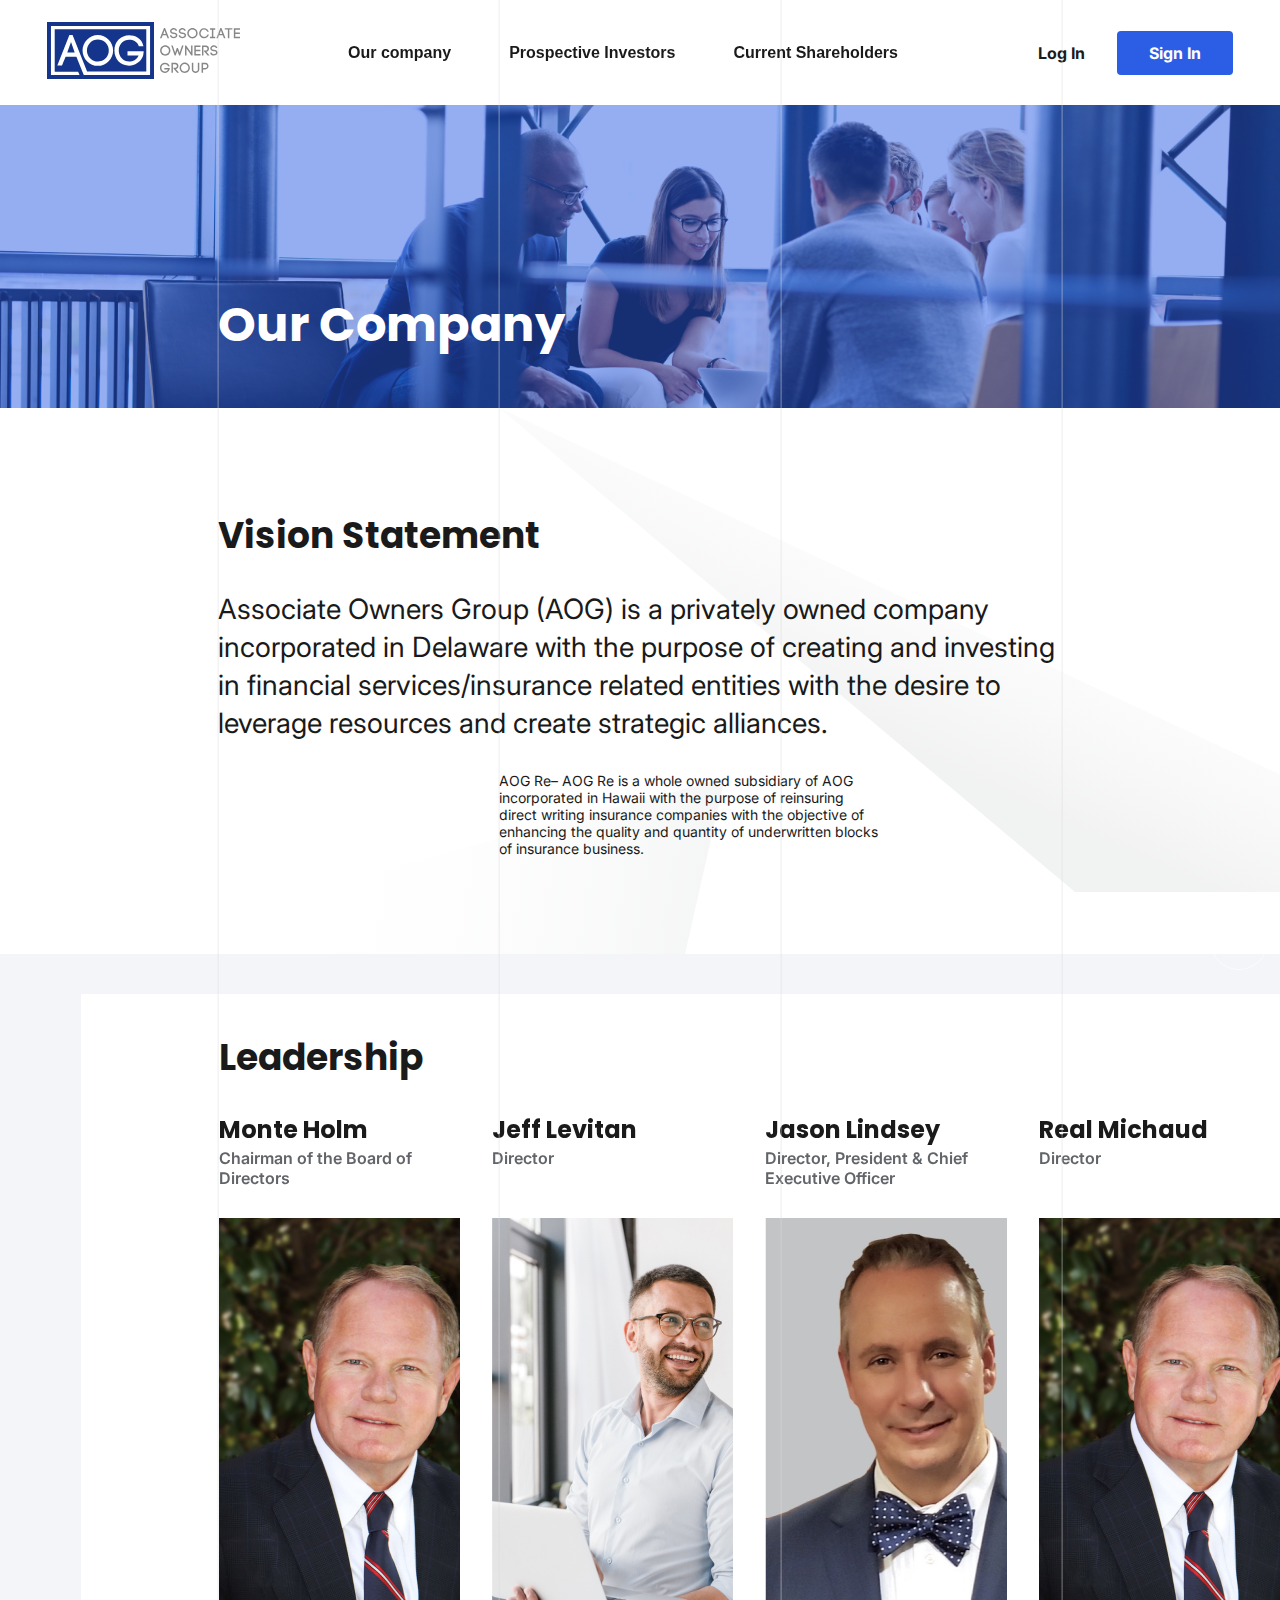
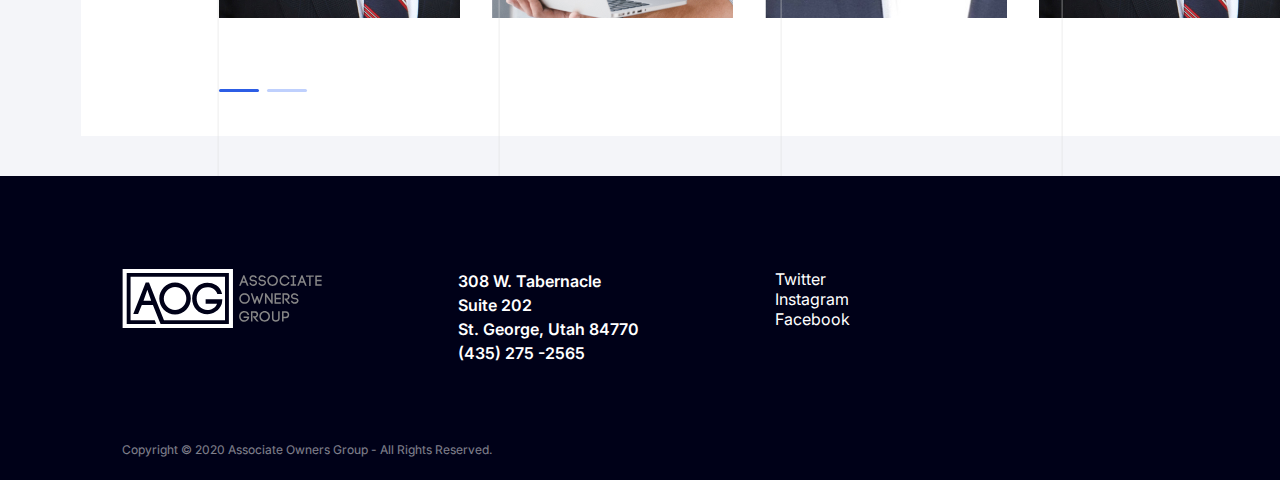
==== commit 960044da: "fixed img" ====
--- a/about.html
+++ b/about.html
@@ -196,15 +196,17 @@
 
 		<!-- modal box -->
 		<div class="workers__modal flex flex-center flex-align-center">
+			<span class="arrow__btn prev"></span>
+			<span class="arrow__btn next"></span>
 			<div class="modal__inner flex flex-sb">
-
-				<div class="modal__img f-item" data-smd-cols="4" data-offset="10">
+				<span class="close__modal"></span>
+				<div class="modal__img f-item" data-cols="12" data-smd-cols="4" data-offset="10">
 					<img src="img/jpg/banner_bg.jpg" alt="workers">
 				</div>
 
-				<div class="f-item" data-smd-cols="8" data-offset="10">
+				<div class="f-item" data-cols="12" data-smd-cols="8" data-offset="10">
 					<h5>Name Name1</h5>
-					<span>description1</span>
+					<span class="description">description1</span>
 
 					<p>Lorem ipsum dolor sit amet consectetur adipisicing elit. Repudiandae modi odit aliquam cum ducimus sed dolore reiciendis quibusdam est aperiam. Illo quas reprehenderit quia maiores, porro repudiandae, aliquam ad voluptate odio harum ipsum itaque atque ullam dolores consequuntur inventore voluptas magni numquam facere quaerat quidem maxime nostrum accusamus? Iure, reiciendis!</p>
 
@@ -251,24 +253,71 @@
 
 			const sliderItem = document.querySelectorAll('.slider__item');
 			const modalBoxSlider = document.querySelector('.workers__modal');
-
-			sliderItem.forEach(item => {
+			let count = 0;
+			const addContentModal = function(item){
+				let modalTitle = item.querySelector('h5'),
+					modalDescription = item.querySelector('span'),
+					imgSrc = item.querySelector('img').getAttribute('src');
+
+				modalBoxSlider.querySelector('img').setAttribute('src', `${imgSrc}`)
+				modalBoxSlider.querySelector('h5').textContent = modalTitle.textContent;
+				modalBoxSlider.querySelector('.description').textContent = modalDescription.textContent;
+			}
+
+			const arrowNext = modalBoxSlider.querySelector('.next');
+			const arrowPrev = modalBoxSlider.querySelector('.prev');
+			const closeModal = modalBoxSlider.querySelector('.close__modal');
+
+			sliderItem.forEach((item, i) => {
 				item.addEventListener('click', function(){
-					const modalTitle = this.querySelector('h5'),
-						modalDescription = this.querySelector('span'),
-						imgSrc = this.querySelector('img').getAttribute('src');
+					count = i;
+					sliderItem[count].classList.add('active');
 					modalBoxSlider.classList.add('open');
-
-					modalBoxSlider.querySelector('img').setAttribute('src', `${imgSrc}`)
-					modalBoxSlider.querySelector('h5').textContent = modalTitle.textContent;
-					modalBoxSlider.querySelector('span').textContent = modalDescription.textContent;
+					document.body.setAttribute('style', 'overflow: hidden');
+					addContentModal(this);
+					return count;
 				})
+				return count;
 			});
+			
+			const addClassBox = (item)=>{
+				sliderItem[item].classList.add('active');
+				if(sliderItem[item].classList.contains('active')){
+					addContentModal(sliderItem[item])
+				}
+			}
+			arrowPrev.addEventListener('click', ()=>{
+				count--;
+				sliderItem[count + 1].classList.remove('active');
+				if(count < 0){
+					count = sliderItem.length - 1;
+
+					sliderItem[0].classList.remove('active');
+				}
+				addClassBox(count)
+				
+			})
+
+			arrowNext.addEventListener('click', ()=>{
+				count++;
+				sliderItem[count - 1].classList.remove('active');
+				if(count > sliderItem.length - 1){
+					count = 0;
+					sliderItem[sliderItem.length - 1].classList.remove('active');
+				}
+				addClassBox(count)
+			})
 
 			modalBoxSlider.addEventListener('click', function(e){
 				if(e.target == this){
-					this.classList.remove('open')
+					this.classList.remove('open');
+					document.body.removeAttribute('style')
 				}
+			})
+
+			closeModal.addEventListener('click', ()=>{
+				modalBoxSlider.classList.remove('open');
+				document.body.removeAttribute('style')
 			})
 		</script>
     </body>
--- a/css/style.min.css
+++ b/css/style.min.css
@@ -1,2 +1,2 @@
-@import url("https://fonts.googleapis.com/css2?family=Inter:wght@300;400;600;700&family=Poppins:wght@300;400;600;700&display=swap");@import url("grid.css");h1,h2,h3,h4,h5,h6{font-family:'Poppins', sans-serif;font-weight:bold;text-transform:capitalize}h1{font-size:40px;line-height:50px}@media screen and (min-width: 560px){h1{font-size:60px;line-height:90px}}h2{font-size:36px;line-height:46px}@media screen and (min-width: 560px){h2{font-size:48px}}h3{font-size:32px;line-height:48px}@media screen and (min-width: 560px){h3{font-size:43px}}h4{font-size:26px;line-height:48px}@media screen and (min-width: 560px){h4{font-size:36px}}h5{font-size:22px;line-height:36px}@media screen and (min-width: 560px){h5{font-size:24px}}.btn{padding:12px 25px;border-radius:4px;cursor:pointer;display:inline-block}.btn.primary{padding:12px 32px;background:#2C5DE5;color:#fff;font-weight:600;border:none}.btn.light{background:#EEF3FF;color:#2C5DE5;font-weight:600}.btn__text{display:block;color:#2C5DE5;font-size:14px;font-weight:500}.btn__download{background:#EEF3FF;padding:6px 10px;border-radius:40px;font-weight:500;color:#2C5DE5;font-size:14px;cursor:pointer;border:none;display:-webkit-box;display:-ms-flexbox;display:flex;-webkit-box-align:center;-ms-flex-align:center;align-items:center}.btn__download::after{content:'';display:inline-block;background:url("../img/svg/arrow-right-circle.svg") no-repeat;width:20px;height:20px;margin-left:2px}.btn__edit,.btn__add{border-radius:40px;padding:6px 12px;background:#fff;font-size:14px;font-weight:500;cursor:pointer;border:none;display:-webkit-box;display:-ms-flexbox;display:flex;-webkit-box-align:center;-ms-flex-align:center;align-items:center;color:#2C5DE5;margin-left:auto;outline:none}.btn__edit::focus,.btn__add::focus{outline:none}.btn__edit::after,.btn__add::after{content:'';display:inline-block}.btn__edit::after{background:url("../img/svg/edit.svg") no-repeat;width:16px;height:16px;margin-left:4px}.btn__add::after{background:url("../img/svg/plus-circle.svg") no-repeat;width:20px;height:20px;margin-left:4px}.arrow__min{width:9px;height:9px;display:inline-block;border-top:2px solid #2C5DE5;border-right:2px solid #2C5DE5;position:relative}.arrow__min:before{content:'';display:block;width:2px;position:absolute;height:10px;top:-1.5px;left:50%;background:#2C5DE5;-webkit-transform:translateX(-50%) rotate(45deg);-ms-transform:translateX(-50%) rotate(45deg);transform:translateX(-50%) rotate(45deg)}.header{width:100%;background:#fff;padding:22px;margin:auto;z-index:5;font-weight:600;max-width:1920px}@media screen and (min-width: 480px){.header{padding:22px 47px}}@media screen and (min-width: 1320px){.header{width:84%;position:absolute;left:50%;-webkit-transform:translateX(-50%);-ms-transform:translateX(-50%);transform:translateX(-50%);top:28px}}.header .logo{max-width:200px}.header .enter{margin-left:auto;display:none}@media screen and (min-width: 640px){.header .enter{display:block}}@media screen and (min-width: 1100px){.header .enter{margin-left:0}}.header .enter li{cursor:pointer;font-weight:bold;margin-right:32px}@media screen and (min-width: 1100px){.header .enter li{margin-left:32px;margin-right:0}}.header .user__profile{margin-left:auto;display:none}@media screen and (min-width: 640px){.header .user__profile{display:block}}@media screen and (min-width: 1100px){.header .user__profile{margin-left:0}}.header .user__info{margin-right:32px}@media screen and (min-width: 1100px){.header .user__info{margin-right:0}}.header .user__photo{width:52px;height:52px;border-radius:50%;position:relative;text-align:center;margin-right:11px}.header .user__photo img{width:100%;height:100%}.header .user__name{font-weight:600;font-size:16px;line-height:24px;color:#1A1A1A;display:block}.header .user__logout{display:block;background:transparent;border:none;color:#C1C7D0;cursor:pointer;font-weight:600;font-size:12px;line-height:16px}@media screen and (min-width: 640px){.header .navicon{height:62px;display:-webkit-box;display:-ms-flexbox;display:flex;-webkit-box-align:center;-ms-flex-align:center;align-items:center;border-left:1px solid #000;padding-left:47px}}@media screen and (min-width: 1100px){.header .navicon{display:none}}.header .navbar{display:block;position:absolute;min-height:100vh;width:100vw;z-index:6;overflow:hidden;top:0;left:0;-webkit-transition:0.3s;-o-transition:0.3s;transition:0.3s;pointer-events:none;background:rgba(0,0,0,0)}@media screen and (min-width: 1100px){.header .navbar{position:static;background:transparent;width:auto;min-height:auto;overflow:visible;pointer-events:initial}}.header .navbar.open{background:rgba(0,0,0,0.6);pointer-events:initial}.header .navbar.open .navbar__list{-webkit-transform:translateX(0);-ms-transform:translateX(0);transform:translateX(0)}.header .navbar__list{min-height:100vh;width:35vw;min-width:250px;background:#ffffff;padding-top:10px;-webkit-transition:0.3s;-o-transition:0.3s;transition:0.3s;-webkit-transform:translateX(-100%);-ms-transform:translateX(-100%);transform:translateX(-100%)}@media screen and (min-width: 1100px){.header .navbar__list{-webkit-transform:translateX(0);-ms-transform:translateX(0);transform:translateX(0);padding-top:0px;min-height:auto;width:auto;background:transparent}}@media screen and (min-width: 640px){.header .navbar li:last-child{display:none}}.header .navbar li.navbar__logo{display:block;margin-bottom:40px}@media screen and (min-width: 1100px){.header .navbar li.navbar__logo{display:none}}.header .navbar a{font-weight:600}.header .navbar a:hover{color:#2C5DE5}.lines{width:calc(100% - 40px);position:absolute;display:-webkit-box;display:-ms-flexbox;display:flex;-webkit-box-pack:justify;-ms-flex-pack:justify;justify-content:space-between;top:0;left:0;height:100%;left:50%;-webkit-transform:translateX(-50%);-ms-transform:translateX(-50%);transform:translateX(-50%);opacity:0.5;pointer-events:none;z-index:5;max-width:1920px}@media screen and (min-width: 1100px){.lines{width:66%}}.lines .line{display:block;width:1px;height:100%;background:#DCDCDC}.banner{position:relative;background-image:url("../img/jpg/banner_bg.jpg");background-size:cover;background-position:center top;background-repeat:no-repeat;height:100vh;display:-webkit-box;display:-ms-flexbox;display:flex}@media screen and (min-width: 1100px){.banner{height:auto}}.banner .overlay{position:absolute;top:0;left:0;z-index:0;background:rgba(0,0,0,0.6);width:100%;height:100%}.banner .container{width:100%;margin:auto;padding:9.94vw 20px 11.85vw;max-width:1920px}@media screen and (min-width: 1100px){.banner .container{width:66%;padding:25.36vw 0px 7.74vw}}.banner__title{position:relative;z-index:1;color:#ffffff}.banner__blue .overlay{background:rgba(44,93,229,0.5)}.banner__blue .container{width:100%;margin:auto;padding:19.93vw 20px 4.29vw;max-width:1920px}@media screen and (min-width: 1100px){.banner__blue .container{width:66%;padding:15.36vw 0px 4.74vw}}.banner__company{background-image:url("../img/jpg/banner_company_bg.jpg")}.banner__investors{background-image:url("../img/jpg/banner_investors_bg.jpg")}.banner__shareholders{background-image:url("../img/jpg/banner_investors_bg.jpg")}.about{background:#2C5DE5;color:#fff;background-repeat:no-repeat}.about .container{width:100%;margin:auto;padding:9.94vw 20px 11.85vw;max-width:1920px}@media screen and (min-width: 1100px){.about .container{width:66%;padding:9.94vw 0px 11.85vw}}.about__title{margin-bottom:30px}@media screen and (min-width: 780px){.about__title{margin-bottom:0px}}.about__text p{display:block;margin-bottom:30px}.about__text p:first-child{font-size:28px;line-height:38px}.links .container{width:100%;margin:auto;padding:11.61vw 20px 4.14vw;max-width:1920px}@media screen and (min-width: 1100px){.links .container{width:66%;padding:11.61vw 0px 4.14vw}}.links__item{display:-webkit-box;display:-ms-flexbox;display:flex;-webkit-box-orient:vertical;-webkit-box-direction:normal;-ms-flex-direction:column;flex-direction:column;-webkit-box-align:start;-ms-flex-align:start;align-items:start;margin-bottom:60px;position:relative}.links__item:before{content:'';display:block;position:absolute;background-repeat:no-repeat;background-size:100% 100%;right:90px;z-index:-1;top:0}@media screen and (min-width: 1100px){.links__item:before{left:-90px}}.links__item:nth-child(1):before{width:136px;height:335px;background-image:url("../img/svg/1.svg")}.links__item:nth-child(2):before{width:175px;height:335px;top:-45px;background-image:url("../img/svg/2.svg")}.links__item:nth-child(3):before{width:195px;height:283px;background-image:url("../img/svg/3.svg")}.links__img{display:block;position:relative;width:70px;height:70px;padding:17px 15px;border-radius:11px;background:#FFFFFF;margin-bottom:33px;-webkit-box-shadow:0px 1.46302px 3.99006px rgba(32,32,32,0.0444282),0px 4.91399px 13.4018px rgba(32,32,32,0.0655718),0px 22px 60px rgba(32,32,32,0.11);box-shadow:0px 1.46302px 3.99006px rgba(32,32,32,0.0444282),0px 4.91399px 13.4018px rgba(32,32,32,0.0655718),0px 22px 60px rgba(32,32,32,0.11)}.links h3{margin-bottom:8px;position:relative}.links p{font-weight:500;font-size:16px;line-height:24px;display:block;color:#1A1A1A;opacity:0.7;margin-bottom:12px;position:relative;max-width:260px}.links .btn{margin-top:auto;position:relative}.content{position:relative;overflow:hidden}.content .container{width:100%;margin:auto;padding:8.1vw 20px 7.6vw;max-width:1920px;color:#1A1A1A}@media screen and (min-width: 1100px){.content .container{width:66%;padding:8.1vw 0px 7.6vw}}.content__svg{position:absolute}.content__svg:nth-child(1){bottom:0;left:0;width:60.05vw;height:28.45vw;bottom:-14.54vw}.content__svg:nth-child(2){top:0;right:0;width:61.07vw;height:37.8vw}.content__title{margin-bottom:30px;position:relative;z-index:1}.content__description{margin-bottom:30px;font-size:18px;line-height:28px;position:relative;z-index:1}@media screen and (min-width: 780px){.content__description{font-size:28px;line-height:38px}}.content__paragraph{max-width:90%;width:100%;display:block;margin:auto;font-size:14px;position:relative;z-index:1}@media screen and (min-width: 780px){.content__paragraph{max-width:45%;-webkit-transform:translateX(5.6vw);-ms-transform:translateX(5.6vw);transform:translateX(5.6vw)}}@media screen and (min-width: 1100px){.content__paragraph{max-width:30vw;-webkit-transform:translateX(4vw);-ms-transform:translateX(4vw);transform:translateX(4vw)}}.workers{padding:40px 0px;background:#F4F5F9}.workers .container{background:#fff;width:100%;padding:40px 20px 40px;max-width:1920px}@media screen and (min-width: 1100px){.workers .container{margin-left:auto;width:93.7%;padding:40px 0 40px 10.8%}}.workers__title{margin-bottom:30px}.workers .slider__item{cursor:pointer;display:-webkit-box;display:-ms-flexbox;display:flex;-webkit-box-orient:vertical;-webkit-box-direction:normal;-ms-flex-direction:column;flex-direction:column}.workers .slider__item h5,.workers .slider__item span{-webkit-transition:0.3s ease;-o-transition:0.3s ease;transition:0.3s ease}.workers .slider__item span{color:#616468;font-size:16px;font-weight:600;display:block;min-width:120px;height:70px}.workers .slider__item:hover h5,.workers .slider__item:hover span{color:#2C5DE5}.workers .slider__item:hover img{opacity:0.5}.workers .slider__img{height:25vw;min-height:400px;position:relative;overflow:hidden;background:#2C5DE5;margin-top:auto;text-align:center}.workers .slider__img img{min-height:100%;min-width:100%;width:auto;-webkit-transition:all 0.3s ease;-o-transition:all 0.3s ease;transition:all 0.3s ease}.workers .owl-dots{margin-top:58px}.workers .owl-dots button{background:#BFD0FD;border-radius:3px;width:40px;height:3px;margin-right:8px}.workers .owl-dots button:focus{outline:none}.workers .owl-dots button.active{background:#2C5DE5}.workers__modal{position:fixed;top:0;left:0;opacity:0;pointer-events:none;width:100%;height:100vh;z-index:10;-webkit-transition:0.3s;-o-transition:0.3s;transition:0.3s;background:rgba(0,0,0,0.6)}.workers__modal.open{opacity:1;pointer-events:initial}.workers__modal .modal__inner{background:#fff;padding:100px;width:74.64%}.workers__modal .modal__inner h5{font-size:30px}.workers__modal .modal__inner p{margin-top:30px}.workers__modal .modal__img{overflow:hidden;position:relative;height:25vw}.workers__modal .modal__img img{height:100%;width:100%}.investors .content__description{display:block;margin-bottom:60px;font-size:18px;line-height:28px;color:#1A1A1A;max-width:813px}@media screen and (min-width: 780px){.investors .content__description{font-size:28px;line-height:38px}}.investors__content .container{width:100%;padding:8.27vw 20px 7.68vw;margin:auto;max-width:1920px}@media screen and (min-width: 1100px){.investors__content .container{width:66%;padding:8.27vw 0px 7.68vw}}.investors__content .content__paragraph{max-width:90%;width:100%;display:block;margin:auto;font-size:16px;color:#1A1A1A;margin-bottom:6.5vw}@media screen and (min-width: 780px){.investors__content .content__paragraph{max-width:40%;-webkit-transform:translateX(3.3vw);-ms-transform:translateX(3.3vw);transform:translateX(3.3vw)}}@media screen and (min-width: 1100px){.investors__content .content__paragraph{max-width:39.75%;-webkit-transform:translateX(2vw);-ms-transform:translateX(2vw);transform:translateX(2vw)}}.investors__content .content__paragraph .btn__text{margin-top:18px}.investors__content .content__notification{background-color:#000118;color:#fff;padding:12px 20px;background-image:url("../img/svg/notification_bg.svg");background-repeat:no-repeat;background-size:cover}@media screen and (min-width: 640px){.investors__content .content__notification{padding:34px 80px}}.investors__content .content__notification h6{font-weight:bold;font-size:22px;line-height:39px;margin-bottom:12px;font-family:'Poppins', sans-serif}.investors__content .content__notification p{font-size:18px;line-height:26px;opacity:0.8}.investors__content .content__notification strong{font-weight:bold}.investors__texts{background:#F4F5F9}.investors__texts .container{width:100%;padding:10.833vw 20px 6.55vw;margin:auto;max-width:1920px}@media screen and (min-width: 1100px){.investors__texts .container{width:66%;padding:10.833vw 0px 6.55vw}}.investors__texts .texts__italic span{font-style:italic;display:block;max-width:256px;font-size:14px;line-height:144.02%;margin-bottom:40px}@media screen and (min-width: 780px){.investors__texts .texts__italic span{margin-bottom:0px}}.investors__texts .texts__italic span:before{content:'';display:block;margin-bottom:10px;width:41px;height:3px;background:#2C5DE5}@media screen and (min-width: 780px){.investors__texts .texts__italic span:before{width:2.44vw;height:0.18vw}}.investors__texts .texts__paragraph p{color:#1A1A1A;font-size:14px;line-height:135.02%;margin-bottom:15px;max-width:505px;display:block}.investors__contact .container{width:100%;padding:7.32vw 20px 9.64vw;max-width:1920px;margin:auto}@media screen and (min-width: 1100px){.investors__contact .container{width:66%;padding:7.32vw 0px 9.64vw}}.investors__contact .icon{display:block;position:relative;width:70px;height:70px;padding:17px 15px;border-radius:11px;background:#FFFFFF;margin-right:21px;-webkit-box-shadow:0px 1.46302px 3.99006px rgba(32,32,32,0.0444282),0px 4.91399px 13.4018px rgba(32,32,32,0.0655718),0px 22px 60px rgba(32,32,32,0.11);box-shadow:0px 1.46302px 3.99006px rgba(32,32,32,0.0444282),0px 4.91399px 13.4018px rgba(32,32,32,0.0655718),0px 22px 60px rgba(32,32,32,0.11)}.investors__contact .list__address,.investors__contact .tel a{font-weight:600;font-size:20px;line-height:143.02%;font-family:'Poppins', sans-serif}.investors__contact article{margin-top:57px;display:-webkit-box;display:-ms-flexbox;display:flex}.shareholders .container{width:100%;margin:auto;max-width:1920px}@media screen and (min-width: 1100px){.shareholders .container{width:66%}}.shareholders__title .container{padding:66px 20px;max-width:1920px}@media screen and (min-width: 1100px){.shareholders__title .container{padding:66px 0px}}.shareholders__title article{display:-webkit-box;display:-ms-flexbox;display:flex;-webkit-box-align:center;-ms-flex-align:center;align-items:center}.shareholders__title .title__photo{min-width:113px;height:113px;position:relative;text-align:center;margin-right:26px}.shareholders__title .title__photo img{width:100%;height:100%}.shareholders__title .title__welcome{font-weight:600;font-size:30px;line-height:45px;color:#1A1A1A}.shareholders__information{background:#F4F5F9}.shareholders__information .container{padding:7.56vw 20px 10vw;max-width:1920px}@media screen and (min-width: 1100px){.shareholders__information .container{padding:7.56vw 0px 10vw}}.shareholders__information .f-item{margin-right:0px}@media screen and (min-width: 640px){.shareholders__information .f-item{margin-right:24px}}.shareholders__information .f-item:last-child{margin-right:0}.shareholders__information .information__title{margin-bottom:55px;display:-webkit-box;display:-ms-flexbox;display:flex;-webkit-box-align:center;-ms-flex-align:center;align-items:center}.shareholders__information .information__title .title__icon{display:block;position:relative;min-width:70px;height:70px;padding:17px 15px;border-radius:11px;background:#FFFFFF;margin-right:21px;-webkit-box-shadow:0px 1.46302px 3.99006px rgba(32,32,32,0.0444282),0px 4.91399px 13.4018px rgba(32,32,32,0.0655718),0px 22px 60px rgba(32,32,32,0.11);box-shadow:0px 1.46302px 3.99006px rgba(32,32,32,0.0444282),0px 4.91399px 13.4018px rgba(32,32,32,0.0655718),0px 22px 60px rgba(32,32,32,0.11)}.shareholders__information .information__title .title__icon img{width:100%;height:100%}.shareholders__information .information__title .title__text{font-weight:600;font-size:30px;line-height:45px;color:#1A1A1A}.shareholders__information .information__items .item{margin-bottom:20px;padding:36px 15px 48px 40px;background:#FFFFFF;-webkit-box-shadow:0px 1.46302px 3.99006px rgba(32,32,32,0.0444282),0px 4.91399px 13.4018px rgba(32,32,32,0.0655718),0px 22px 60px rgba(32,32,32,0.11);box-shadow:0px 1.46302px 3.99006px rgba(32,32,32,0.0444282),0px 4.91399px 13.4018px rgba(32,32,32,0.0655718),0px 22px 60px rgba(32,32,32,0.11);border-radius:11px}@media screen and (min-width: 1100px){.shareholders__information .information__items .item{margin-bottom:0px}}.shareholders__information .information__items .item .title{color:#C1C7D0;font-weight:500;font-size:16px;line-height:26px;display:block;margin-bottom:14px}.shareholders__information .information__items .item .inner{display:block;font-weight:bold;font-size:36px;line-height:26px;color:#1A1A1A}@media screen and (min-width: 1100px){.shareholders__information .information__items .item .inner{font-size:26px}}@media screen and (min-width: 1420px){.shareholders__information .information__items .item .inner{font-size:36px}}.shareholders__dashboards{background:-webkit-gradient(linear, left top, left bottom, color-stop(60%, #2C5DE5), color-stop(40%, #000118));background:-webkit-linear-gradient(top, #2C5DE5 60%, #000118 40%);background:-o-linear-gradient(top, #2C5DE5 60%, #000118 40%);background:linear-gradient(to bottom, #2C5DE5 60%, #000118 40%)}.shareholders__dashboards .container{padding:6.49vw 20px 13.1vw}@media screen and (min-width: 1100px){.shareholders__dashboards .container{padding:6.49vw 0px 13.1vw}}.shareholders__dashboards .title{display:-webkit-box;display:-ms-flexbox;display:flex;-webkit-box-align:center;-ms-flex-align:center;align-items:center;-ms-flex-wrap:wrap;flex-wrap:wrap;font-weight:600;font-size:30px;line-height:37px;color:#fff;margin-bottom:8px;min-height:80px}@media screen and (min-width: 960px){.shareholders__dashboards .title{-ms-flex-wrap:nowrap;flex-wrap:nowrap}}.shareholders__dashboards .title img{display:block;margin-right:16px;width:43px;height:43px}.shareholders__dashboards .title span{display:block}.shareholders__dashboards .table__wrapp{overflow:auto;width:100%;margin-top:auto;margin-bottom:14px}.shareholders__dashboards .table__wrapp:last-child{margin-bottom:0px}.shareholders__dashboards .table{overflow:hidden;border-radius:10px;min-width:670px}@media screen and (min-width: 960px){.shareholders__dashboards .table{min-width:auto}}.shareholders__dashboards .table ul{display:-webkit-box;display:-ms-flexbox;display:flex;-webkit-box-pack:justify;-ms-flex-pack:justify;justify-content:space-between;-webkit-box-align:center;-ms-flex-align:center;align-items:center}.shareholders__dashboards .table ul li{min-width:120px;max-width:140px;width:100%}.shareholders__dashboards .table .thead{background:#EDEDED;font-weight:600;font-size:14px;line-height:26px;color:#1A1A1A;text-align:left;padding:16px 0px 12px 42px;border:1px solid #E1E3EB}.shareholders__dashboards .table .tbody{background:#fff;padding:0px 0px 22px 42px}.shareholders__dashboards .table .tbody ul{border-bottom:1px solid #E1E3EB;padding:13px 0px 13px 0px}.shareholders__dashboards .table .tbody ul:last-child{border:none}.shareholders__dashboards .contact__info{margin-top:30px}@media screen and (min-width: 960px){.shareholders__dashboards .contact__info{margin-top:0px}}.shareholders__dashboards .contact__info .inner__box{padding:35px 48px 0px;background:#FFFFFF;border-radius:10px;border:1px solid #E1E3EB}.shareholders__dashboards .contact__info .inner__box>div{padding-bottom:42px;margin-bottom:42px;border-bottom:1px solid #E1E3EB}.shareholders__dashboards .contact__info .inner__box>div:last-child{border:none}.shareholders__dashboards .contact__info .inner__box .name{font-weight:500;font-size:14px;line-height:26px;color:#1A1A1A}.shareholders__dashboards .contact__info .inner__box .description{font-weight:600;font-size:22px;line-height:27px;color:#1A1A1A;margin-top:6px;display:block}.shareholders__beneficiaries{margin-top:80px}.shareholders__beneficiaries .table .tbody ul{-webkit-box-align:start;-ms-flex-align:start;align-items:start;padding:32px 0px 16px 0px}.shareholders__beneficiaries .table .address{max-width:230px}.shareholders__private-form{margin-top:80px}.shareholders__private-form .inner__box{max-width:720px;background:#fff;border:1px solid #E1E3EB;border-radius:10px;padding:34px 50px}.shareholders__private-form .inner__box ul{display:-webkit-box;display:-ms-flexbox;display:flex;-webkit-box-pack:justify;-ms-flex-pack:justify;justify-content:space-between;-webkit-box-align:center;-ms-flex-align:center;align-items:center}.shareholders__private-form .inner__box ul li:first-child{font-weight:600;font-size:16px;line-height:26px}.shareholders__modal{background:rgba(0,0,0,0.6);position:fixed;width:100%;height:100vh;-webkit-transition:all 0.3s ease;-o-transition:all 0.3s ease;transition:all 0.3s ease;opacity:0;top:0;left:0;z-index:15;display:-webkit-box;display:-ms-flexbox;display:flex;-webkit-box-pack:center;-ms-flex-pack:center;justify-content:center;-webkit-box-align:start;-ms-flex-align:start;align-items:flex-start;overflow-y:auto;pointer-events:none}.shareholders__modal.open{opacity:1;pointer-events:initial}.shareholders__modal .inner__box{max-width:571px;padding:18px 20px 20px;background:#fff;-webkit-transform:translateY(30%);-ms-transform:translateY(30%);transform:translateY(30%);margin-bottom:300px}@media screen and (min-width: 640px){.shareholders__modal .inner__box{padding:58px 90px 90px}}.shareholders__modal .f-item{margin-bottom:21px}.shareholders__modal .title{font-weight:bold;font-size:28px;line-height:48px;margin-bottom:55px;text-align:center;width:100%}.shareholders__modal label{font-size:12px;line-height:16px;display:block;margin-bottom:2px;color:#172B4D;text-transform:capitalize}.shareholders__modal input{width:100%;border:1px solid #DFE1E6;border-radius:3px;padding:10px 12px;color:#1A1A1A;font-size:14px}.footer{background:#000118;position:relative;z-index:6}.footer .container{width:100%;margin:auto;padding:93px 20px 23px;max-width:1920px}@media screen and (min-width: 1100px){.footer .container{width:84%}}.footer .logo__wrap{width:100%;margin-bottom:30px}@media screen and (min-width: 780px){.footer .logo__wrap{width:auto;margin-bottom:0px}}.footer__logo{display:block;max-width:200px}.footer__address{color:#FFFFFF;line-height:24px;font-weight:600}@media screen and (min-width: 780px){.footer__address{margin-left:68px}}@media screen and (min-width: 960px){.footer__address{margin-left:136px}}.footer__address a{line-height:24px;font-weight:600}.footer__media{width:100%;margin-top:30px}@media screen and (min-width: 480px){.footer__media{width:auto;margin-top:0;margin-left:68px}}@media screen and (min-width: 960px){.footer__media{margin-left:136px}}.footer__media a{color:#fff;color-line-height:24px;color-font-weight:600}.footer p{display:block;opacity:0.5;color:#FFFFFF;margin-top:77px;font-size:12px}
+@import url("https://fonts.googleapis.com/css2?family=Inter:wght@300;400;600;700&family=Poppins:wght@300;400;600;700&display=swap");@import url("grid.css");h1,h2,h3,h4,h5,h6{font-family:'Poppins', sans-serif;font-weight:bold;text-transform:capitalize}h1{font-size:40px;line-height:50px}@media screen and (min-width: 560px){h1{font-size:60px;line-height:90px}}h2{font-size:36px;line-height:46px}@media screen and (min-width: 560px){h2{font-size:48px}}h3{font-size:32px;line-height:48px}@media screen and (min-width: 560px){h3{font-size:43px}}h4{font-size:26px;line-height:48px}@media screen and (min-width: 560px){h4{font-size:36px}}h5{font-size:22px;line-height:36px}@media screen and (min-width: 560px){h5{font-size:24px}}.btn{padding:12px 25px;border-radius:4px;cursor:pointer;display:inline-block}.btn.primary{padding:12px 32px;background:#2C5DE5;color:#fff;font-weight:600;border:none}.btn.light{background:#EEF3FF;color:#2C5DE5;font-weight:600}.btn__text{display:block;color:#2C5DE5;font-size:14px;font-weight:500}.btn__download{background:#EEF3FF;padding:6px 10px;border-radius:40px;font-weight:500;color:#2C5DE5;font-size:14px;cursor:pointer;border:none;display:-webkit-box;display:-ms-flexbox;display:flex;-webkit-box-align:center;-ms-flex-align:center;align-items:center}.btn__download::after{content:'';display:inline-block;background:url("../img/svg/arrow-right-circle.svg") no-repeat;width:20px;height:20px;margin-left:2px}.btn__edit,.btn__add{border-radius:40px;padding:6px 12px;background:#fff;font-size:14px;font-weight:500;cursor:pointer;border:none;display:-webkit-box;display:-ms-flexbox;display:flex;-webkit-box-align:center;-ms-flex-align:center;align-items:center;color:#2C5DE5;margin-left:auto;outline:none}.btn__edit::focus,.btn__add::focus{outline:none}.btn__edit::after,.btn__add::after{content:'';display:inline-block}.btn__edit::after{background:url("../img/svg/edit.svg") no-repeat;width:16px;height:16px;margin-left:4px}.btn__add::after{background:url("../img/svg/plus-circle.svg") no-repeat;width:20px;height:20px;margin-left:4px}.arrow__btn{display:block;width:45px;height:45px;background:url("../img/svg/arrow_right.svg") no-repeat;background-size:100% 100%;cursor:pointer;-webkit-transition:all 0.3s ease;-o-transition:all 0.3s ease;transition:all 0.3s ease}@media screen and (min-width: 1100px){.arrow__btn{width:58px;height:58px}}.arrow__btn:hover{opacity:0.7}.arrow__btn.prev{-webkit-transform:rotate(180deg);-ms-transform:rotate(180deg);transform:rotate(180deg)}.close__modal{display:block;width:20px;height:20px;background:url("../img/svg/close.svg") no-repeat;background-size:100% 100%;cursor:pointer;-webkit-transition:all 0.3s ease;-o-transition:all 0.3s ease;transition:all 0.3s ease}.close__modal:hover{-webkit-transform:scale(1.1);-ms-transform:scale(1.1);transform:scale(1.1)}.header{width:100%;background:#fff;padding:22px;margin:auto;z-index:5;font-weight:600;max-width:1920px}@media screen and (min-width: 480px){.header{padding:22px 47px}}@media screen and (min-width: 1320px){.header{width:84%;position:absolute;left:50%;-webkit-transform:translateX(-50%);-ms-transform:translateX(-50%);transform:translateX(-50%);top:28px}}.header .logo{max-width:200px}.header .enter{margin-left:auto;display:none}@media screen and (min-width: 640px){.header .enter{display:block}}@media screen and (min-width: 1100px){.header .enter{margin-left:0}}.header .enter li{cursor:pointer;font-weight:bold;margin-right:32px}@media screen and (min-width: 1100px){.header .enter li{margin-left:32px;margin-right:0}}.header .user__profile{margin-left:auto;display:none}@media screen and (min-width: 640px){.header .user__profile{display:block}}@media screen and (min-width: 1100px){.header .user__profile{margin-left:0}}.header .user__info{margin-right:32px}@media screen and (min-width: 1100px){.header .user__info{margin-right:0}}.header .user__photo{width:52px;height:52px;border-radius:50%;position:relative;text-align:center;margin-right:11px}.header .user__photo img{width:100%;height:100%}.header .user__name{font-weight:600;font-size:16px;line-height:24px;color:#1A1A1A;display:block}.header .user__logout{display:block;background:transparent;border:none;color:#C1C7D0;cursor:pointer;font-weight:600;font-size:12px;line-height:16px}@media screen and (min-width: 640px){.header .navicon{height:62px;display:-webkit-box;display:-ms-flexbox;display:flex;-webkit-box-align:center;-ms-flex-align:center;align-items:center;border-left:1px solid #000;padding-left:47px}}@media screen and (min-width: 1100px){.header .navicon{display:none}}.header .navbar{display:block;position:absolute;min-height:100vh;width:100vw;z-index:6;overflow:hidden;top:0;left:0;-webkit-transition:0.3s;-o-transition:0.3s;transition:0.3s;pointer-events:none;background:rgba(0,0,0,0)}@media screen and (min-width: 1100px){.header .navbar{position:static;background:transparent;width:auto;min-height:auto;overflow:visible;pointer-events:initial}}.header .navbar.open{background:rgba(0,0,0,0.6);pointer-events:initial}.header .navbar.open .navbar__list{-webkit-transform:translateX(0);-ms-transform:translateX(0);transform:translateX(0)}.header .navbar__list{min-height:100vh;width:35vw;min-width:250px;background:#ffffff;padding-top:10px;-webkit-transition:0.3s;-o-transition:0.3s;transition:0.3s;-webkit-transform:translateX(-100%);-ms-transform:translateX(-100%);transform:translateX(-100%)}@media screen and (min-width: 1100px){.header .navbar__list{-webkit-transform:translateX(0);-ms-transform:translateX(0);transform:translateX(0);padding-top:0px;min-height:auto;width:auto;background:transparent}}@media screen and (min-width: 640px){.header .navbar li:last-child{display:none}}.header .navbar li.navbar__logo{display:block;margin-bottom:40px}@media screen and (min-width: 1100px){.header .navbar li.navbar__logo{display:none}}.header .navbar a{font-weight:600}.header .navbar a:hover{color:#2C5DE5}.lines{width:calc(100% - 40px);position:absolute;display:-webkit-box;display:-ms-flexbox;display:flex;-webkit-box-pack:justify;-ms-flex-pack:justify;justify-content:space-between;top:0;left:0;height:100%;left:50%;-webkit-transform:translateX(-50%);-ms-transform:translateX(-50%);transform:translateX(-50%);opacity:0.5;pointer-events:none;z-index:5;max-width:1920px}@media screen and (min-width: 1100px){.lines{width:66%}}.lines .line{display:block;width:1px;height:100%;background:#DCDCDC}.banner{position:relative;background-image:url("../img/jpg/banner_bg.jpg");background-size:cover;background-position:center top;background-repeat:no-repeat;height:100vh;display:-webkit-box;display:-ms-flexbox;display:flex}@media screen and (min-width: 1100px){.banner{height:auto}}.banner .overlay{position:absolute;top:0;left:0;z-index:0;background:rgba(0,0,0,0.6);width:100%;height:100%}.banner .container{width:100%;margin:auto;padding:9.94vw 20px 11.85vw;max-width:1920px}@media screen and (min-width: 1100px){.banner .container{width:66%;padding:25.36vw 0px 7.74vw}}.banner__title{position:relative;z-index:1;color:#ffffff}.banner__blue .overlay{background:rgba(44,93,229,0.5)}.banner__blue .container{width:100%;margin:auto;padding:19.93vw 20px 4.29vw;max-width:1920px}@media screen and (min-width: 1100px){.banner__blue .container{width:66%;padding:15.36vw 0px 4.74vw}}.banner__company{background-image:url("../img/jpg/banner_company_bg.jpg")}.banner__investors{background-image:url("../img/jpg/banner_investors_bg.jpg")}.banner__shareholders{background-image:url("../img/jpg/banner_investors_bg.jpg")}.about{background:#2C5DE5;color:#fff;background-repeat:no-repeat}.about .container{width:100%;margin:auto;padding:9.94vw 20px 11.85vw;max-width:1920px}@media screen and (min-width: 1100px){.about .container{width:66%;padding:9.94vw 0px 11.85vw}}.about__title{margin-bottom:30px}@media screen and (min-width: 780px){.about__title{margin-bottom:0px}}.about__text p{display:block;margin-bottom:30px}.about__text p:first-child{font-size:28px;line-height:38px}.links .container{width:100%;margin:auto;padding:11.61vw 20px 4.14vw;max-width:1920px}@media screen and (min-width: 1100px){.links .container{width:66%;padding:11.61vw 0px 4.14vw}}.links__item{display:-webkit-box;display:-ms-flexbox;display:flex;-webkit-box-orient:vertical;-webkit-box-direction:normal;-ms-flex-direction:column;flex-direction:column;-webkit-box-align:start;-ms-flex-align:start;align-items:start;margin-bottom:60px;position:relative}.links__item:before{content:'';display:block;position:absolute;background-repeat:no-repeat;background-size:100% 100%;right:90px;z-index:-1;top:0}@media screen and (min-width: 1100px){.links__item:before{left:-90px}}.links__item:nth-child(1):before{width:136px;height:335px;background-image:url("../img/svg/1.svg")}.links__item:nth-child(2):before{width:175px;height:335px;top:-45px;background-image:url("../img/svg/2.svg")}.links__item:nth-child(3):before{width:195px;height:283px;background-image:url("../img/svg/3.svg")}.links__img{display:block;position:relative;width:70px;height:70px;padding:17px 15px;border-radius:11px;background:#FFFFFF;margin-bottom:33px;-webkit-box-shadow:0px 1.46302px 3.99006px rgba(32,32,32,0.0444282),0px 4.91399px 13.4018px rgba(32,32,32,0.0655718),0px 22px 60px rgba(32,32,32,0.11);box-shadow:0px 1.46302px 3.99006px rgba(32,32,32,0.0444282),0px 4.91399px 13.4018px rgba(32,32,32,0.0655718),0px 22px 60px rgba(32,32,32,0.11)}.links h3{margin-bottom:8px;position:relative}.links p{font-weight:500;font-size:16px;line-height:24px;display:block;color:#1A1A1A;opacity:0.7;margin-bottom:12px;position:relative;max-width:260px}.links .btn{margin-top:auto;position:relative}.content{position:relative;overflow:hidden}.content .container{width:100%;margin:auto;padding:8.1vw 20px 7.6vw;max-width:1920px;color:#1A1A1A}@media screen and (min-width: 1100px){.content .container{width:66%;padding:8.1vw 0px 7.6vw}}.content__svg{position:absolute}.content__svg:nth-child(1){bottom:0;left:0;width:60.05vw;height:28.45vw;bottom:-14.54vw}.content__svg:nth-child(2){top:0;right:0;width:61.07vw;height:37.8vw}.content__title{margin-bottom:30px;position:relative;z-index:1}.content__description{margin-bottom:30px;font-size:18px;line-height:28px;position:relative;z-index:1}@media screen and (min-width: 780px){.content__description{font-size:28px;line-height:38px}}.content__paragraph{max-width:90%;width:100%;display:block;margin:auto;font-size:14px;position:relative;z-index:1}@media screen and (min-width: 780px){.content__paragraph{max-width:45%;-webkit-transform:translateX(5.6vw);-ms-transform:translateX(5.6vw);transform:translateX(5.6vw)}}@media screen and (min-width: 1100px){.content__paragraph{max-width:30vw;-webkit-transform:translateX(4vw);-ms-transform:translateX(4vw);transform:translateX(4vw)}}.workers{padding:40px 0px;background:#F4F5F9}.workers .container{background:#fff;width:100%;padding:40px 20px 40px;max-width:1920px}@media screen and (min-width: 1100px){.workers .container{margin-left:auto;width:93.7%;padding:40px 0 40px 10.8%}}.workers__title{margin-bottom:30px}.workers .slider__item{cursor:pointer;display:-webkit-box;display:-ms-flexbox;display:flex;-webkit-box-orient:vertical;-webkit-box-direction:normal;-ms-flex-direction:column;flex-direction:column}.workers .slider__item h5,.workers .slider__item span{-webkit-transition:0.3s ease;-o-transition:0.3s ease;transition:0.3s ease}.workers .slider__item span{color:#616468;font-size:16px;font-weight:600;display:block;min-width:120px;height:70px}.workers .slider__item:hover h5,.workers .slider__item:hover span{color:#2C5DE5}.workers .slider__item:hover img{opacity:0.5}.workers .slider__img{height:25vw;min-height:400px;position:relative;overflow:hidden;background:#2C5DE5;margin-top:auto;text-align:center}.workers .slider__img img{min-height:100%;min-width:100%;width:auto;-webkit-transition:all 0.3s ease;-o-transition:all 0.3s ease;transition:all 0.3s ease}.workers .owl-dots{margin-top:58px}.workers .owl-dots button{background:#BFD0FD;border-radius:3px;width:40px;height:3px;margin-right:8px}.workers .owl-dots button:focus{outline:none}.workers .owl-dots button.active{background:#2C5DE5}.workers__modal{position:fixed;top:0;left:0;opacity:0;pointer-events:none;width:100%;height:100vh;z-index:10;-webkit-transition:0.3s;-o-transition:0.3s;transition:0.3s;overflow:auto;background:rgba(0,0,0,0.6)}.workers__modal.open{opacity:1;pointer-events:initial}.workers__modal .arrow__btn{position:fixed;top:50%;z-index:2}.workers__modal .arrow__btn.prev{left:0%;-webkit-transform:translateY(-50%) rotate(180deg);-ms-transform:translateY(-50%) rotate(180deg);transform:translateY(-50%) rotate(180deg)}@media screen and (min-width: 1100px){.workers__modal .arrow__btn.prev{left:5%}}.workers__modal .arrow__btn.next{right:0%;-webkit-transform:translateY(-50%);-ms-transform:translateY(-50%);transform:translateY(-50%)}@media screen and (min-width: 1100px){.workers__modal .arrow__btn.next{right:6%}}.workers__modal .modal__inner{background:#fff;padding:20px;width:80%;position:relative;margin-bottom:200px;-webkit-transform:translateY(10%);-ms-transform:translateY(10%);transform:translateY(10%)}@media screen and (min-width: 1100px){.workers__modal .modal__inner{padding:100px;width:74.64%}}.workers__modal .modal__inner .close__modal{position:absolute;top:-7%;right:-5%}.workers__modal .modal__inner h5{font-size:30px}.workers__modal .modal__inner p{margin-top:30px}.workers__modal .modal__img{overflow:hidden;position:relative;min-height:400px;height:25vw}.workers__modal .modal__img img{min-height:100%;min-width:100%;width:auto}.investors .content__description{display:block;margin-bottom:60px;font-size:18px;line-height:28px;color:#1A1A1A;max-width:813px}@media screen and (min-width: 780px){.investors .content__description{font-size:28px;line-height:38px}}.investors__content .container{width:100%;padding:8.27vw 20px 7.68vw;margin:auto;max-width:1920px}@media screen and (min-width: 1100px){.investors__content .container{width:66%;padding:8.27vw 0px 7.68vw}}.investors__content .content__paragraph{max-width:90%;width:100%;display:block;margin:auto;font-size:16px;color:#1A1A1A;margin-bottom:6.5vw}@media screen and (min-width: 780px){.investors__content .content__paragraph{max-width:40%;-webkit-transform:translateX(3.3vw);-ms-transform:translateX(3.3vw);transform:translateX(3.3vw)}}@media screen and (min-width: 1100px){.investors__content .content__paragraph{max-width:39.75%;-webkit-transform:translateX(2vw);-ms-transform:translateX(2vw);transform:translateX(2vw)}}.investors__content .content__paragraph .btn__text{margin-top:18px}.investors__content .content__notification{background-color:#000118;color:#fff;padding:12px 20px;background-image:url("../img/svg/notification_bg.svg");background-repeat:no-repeat;background-size:cover}@media screen and (min-width: 640px){.investors__content .content__notification{padding:34px 80px}}.investors__content .content__notification h6{font-weight:bold;font-size:22px;line-height:39px;margin-bottom:12px;font-family:'Poppins', sans-serif}.investors__content .content__notification p{font-size:18px;line-height:26px;opacity:0.8}.investors__content .content__notification strong{font-weight:bold}.investors__texts{background:#F4F5F9}.investors__texts .container{width:100%;padding:10.833vw 20px 6.55vw;margin:auto;max-width:1920px}@media screen and (min-width: 1100px){.investors__texts .container{width:66%;padding:10.833vw 0px 6.55vw}}.investors__texts .texts__italic span{font-style:italic;display:block;max-width:256px;font-size:14px;line-height:144.02%;margin-bottom:40px}@media screen and (min-width: 780px){.investors__texts .texts__italic span{margin-bottom:0px}}.investors__texts .texts__italic span:before{content:'';display:block;margin-bottom:10px;width:41px;height:3px;background:#2C5DE5}@media screen and (min-width: 780px){.investors__texts .texts__italic span:before{width:2.44vw;height:0.18vw}}.investors__texts .texts__paragraph p{color:#1A1A1A;font-size:14px;line-height:135.02%;margin-bottom:15px;max-width:505px;display:block}.investors__contact .container{width:100%;padding:7.32vw 20px 9.64vw;max-width:1920px;margin:auto}@media screen and (min-width: 1100px){.investors__contact .container{width:66%;padding:7.32vw 0px 9.64vw}}.investors__contact .icon{display:block;position:relative;width:70px;height:70px;padding:17px 15px;border-radius:11px;background:#FFFFFF;margin-right:21px;-webkit-box-shadow:0px 1.46302px 3.99006px rgba(32,32,32,0.0444282),0px 4.91399px 13.4018px rgba(32,32,32,0.0655718),0px 22px 60px rgba(32,32,32,0.11);box-shadow:0px 1.46302px 3.99006px rgba(32,32,32,0.0444282),0px 4.91399px 13.4018px rgba(32,32,32,0.0655718),0px 22px 60px rgba(32,32,32,0.11)}.investors__contact .list__address,.investors__contact .tel a{font-weight:600;font-size:20px;line-height:143.02%;font-family:'Poppins', sans-serif}.investors__contact article{margin-top:57px;display:-webkit-box;display:-ms-flexbox;display:flex}.shareholders .container{width:100%;margin:auto;max-width:1920px}@media screen and (min-width: 1100px){.shareholders .container{width:66%}}.shareholders__title .container{padding:66px 20px;max-width:1920px}@media screen and (min-width: 1100px){.shareholders__title .container{padding:66px 0px}}.shareholders__title article{display:-webkit-box;display:-ms-flexbox;display:flex;-webkit-box-align:center;-ms-flex-align:center;align-items:center}.shareholders__title .title__photo{min-width:113px;height:113px;position:relative;text-align:center;margin-right:26px}.shareholders__title .title__photo img{width:100%;height:100%}.shareholders__title .title__welcome{font-weight:600;font-size:30px;line-height:45px;color:#1A1A1A}.shareholders__information{background:#F4F5F9}.shareholders__information .container{padding:7.56vw 20px 10vw;max-width:1920px}@media screen and (min-width: 1100px){.shareholders__information .container{padding:7.56vw 0px 10vw}}.shareholders__information .f-item{margin-right:0px}@media screen and (min-width: 640px){.shareholders__information .f-item{margin-right:24px}}.shareholders__information .f-item:last-child{margin-right:0}.shareholders__information .information__title{margin-bottom:55px;display:-webkit-box;display:-ms-flexbox;display:flex;-webkit-box-align:center;-ms-flex-align:center;align-items:center}.shareholders__information .information__title .title__icon{display:block;position:relative;min-width:70px;height:70px;padding:17px 15px;border-radius:11px;background:#FFFFFF;margin-right:21px;-webkit-box-shadow:0px 1.46302px 3.99006px rgba(32,32,32,0.0444282),0px 4.91399px 13.4018px rgba(32,32,32,0.0655718),0px 22px 60px rgba(32,32,32,0.11);box-shadow:0px 1.46302px 3.99006px rgba(32,32,32,0.0444282),0px 4.91399px 13.4018px rgba(32,32,32,0.0655718),0px 22px 60px rgba(32,32,32,0.11)}.shareholders__information .information__title .title__icon img{width:100%;height:100%}.shareholders__information .information__title .title__text{font-weight:600;font-size:30px;line-height:45px;color:#1A1A1A}.shareholders__information .information__items .item{margin-bottom:20px;padding:36px 15px 48px 40px;background:#FFFFFF;-webkit-box-shadow:0px 1.46302px 3.99006px rgba(32,32,32,0.0444282),0px 4.91399px 13.4018px rgba(32,32,32,0.0655718),0px 22px 60px rgba(32,32,32,0.11);box-shadow:0px 1.46302px 3.99006px rgba(32,32,32,0.0444282),0px 4.91399px 13.4018px rgba(32,32,32,0.0655718),0px 22px 60px rgba(32,32,32,0.11);border-radius:11px}@media screen and (min-width: 1100px){.shareholders__information .information__items .item{margin-bottom:0px}}.shareholders__information .information__items .item .title{color:#C1C7D0;font-weight:500;font-size:16px;line-height:26px;display:block;margin-bottom:14px}.shareholders__information .information__items .item .inner{display:block;font-weight:bold;font-size:36px;line-height:26px;color:#1A1A1A}@media screen and (min-width: 1100px){.shareholders__information .information__items .item .inner{font-size:26px}}@media screen and (min-width: 1420px){.shareholders__information .information__items .item .inner{font-size:36px}}.shareholders__dashboards{background:-webkit-gradient(linear, left top, left bottom, color-stop(60%, #2C5DE5), color-stop(40%, #000118));background:-webkit-linear-gradient(top, #2C5DE5 60%, #000118 40%);background:-o-linear-gradient(top, #2C5DE5 60%, #000118 40%);background:linear-gradient(to bottom, #2C5DE5 60%, #000118 40%)}.shareholders__dashboards .container{padding:6.49vw 20px 13.1vw}@media screen and (min-width: 1100px){.shareholders__dashboards .container{padding:6.49vw 0px 13.1vw}}.shareholders__dashboards .title{display:-webkit-box;display:-ms-flexbox;display:flex;-webkit-box-align:center;-ms-flex-align:center;align-items:center;-ms-flex-wrap:wrap;flex-wrap:wrap;font-weight:600;font-size:30px;line-height:37px;color:#fff;margin-bottom:8px;min-height:80px}@media screen and (min-width: 960px){.shareholders__dashboards .title{-ms-flex-wrap:nowrap;flex-wrap:nowrap}}.shareholders__dashboards .title img{display:block;margin-right:16px;width:43px;height:43px}.shareholders__dashboards .title span{display:block}.shareholders__dashboards .table__wrapp{overflow:auto;width:100%;margin-top:auto;margin-bottom:14px}.shareholders__dashboards .table__wrapp:last-child{margin-bottom:0px}.shareholders__dashboards .table{overflow:hidden;border-radius:10px;min-width:670px}@media screen and (min-width: 960px){.shareholders__dashboards .table{min-width:auto}}.shareholders__dashboards .table ul{display:-webkit-box;display:-ms-flexbox;display:flex;-webkit-box-pack:justify;-ms-flex-pack:justify;justify-content:space-between;-webkit-box-align:center;-ms-flex-align:center;align-items:center}.shareholders__dashboards .table ul li{min-width:120px;max-width:140px;width:100%}.shareholders__dashboards .table .thead{background:#EDEDED;font-weight:600;font-size:14px;line-height:26px;color:#1A1A1A;text-align:left;padding:16px 0px 12px 42px;border:1px solid #E1E3EB}.shareholders__dashboards .table .tbody{background:#fff;padding:0px 0px 22px 42px}.shareholders__dashboards .table .tbody ul{border-bottom:1px solid #E1E3EB;padding:13px 0px 13px 0px}.shareholders__dashboards .table .tbody ul:last-child{border:none}.shareholders__dashboards .contact__info{margin-top:30px}@media screen and (min-width: 960px){.shareholders__dashboards .contact__info{margin-top:0px}}.shareholders__dashboards .contact__info .inner__box{padding:35px 48px 0px;background:#FFFFFF;border-radius:10px;border:1px solid #E1E3EB}.shareholders__dashboards .contact__info .inner__box>div{padding-bottom:42px;margin-bottom:42px;border-bottom:1px solid #E1E3EB}.shareholders__dashboards .contact__info .inner__box>div:last-child{border:none}.shareholders__dashboards .contact__info .inner__box .name{font-weight:500;font-size:14px;line-height:26px;color:#1A1A1A}.shareholders__dashboards .contact__info .inner__box .description{font-weight:600;font-size:22px;line-height:27px;color:#1A1A1A;margin-top:6px;display:block}.shareholders__beneficiaries{margin-top:80px}.shareholders__beneficiaries .table .tbody ul{-webkit-box-align:start;-ms-flex-align:start;align-items:start;padding:32px 0px 16px 0px}.shareholders__beneficiaries .table .address{max-width:230px}.shareholders__private-form{margin-top:80px}.shareholders__private-form .inner__box{max-width:720px;background:#fff;border:1px solid #E1E3EB;border-radius:10px;padding:34px 50px}.shareholders__private-form .inner__box ul{display:-webkit-box;display:-ms-flexbox;display:flex;-webkit-box-pack:justify;-ms-flex-pack:justify;justify-content:space-between;-webkit-box-align:center;-ms-flex-align:center;align-items:center}.shareholders__private-form .inner__box ul li:first-child{font-weight:600;font-size:16px;line-height:26px}.shareholders__modal{background:rgba(0,0,0,0.6);position:fixed;width:100%;height:100vh;-webkit-transition:all 0.3s ease;-o-transition:all 0.3s ease;transition:all 0.3s ease;opacity:0;top:0;left:0;z-index:15;display:-webkit-box;display:-ms-flexbox;display:flex;-webkit-box-pack:center;-ms-flex-pack:center;justify-content:center;-webkit-box-align:start;-ms-flex-align:start;align-items:flex-start;overflow-y:auto;pointer-events:none}.shareholders__modal.open{opacity:1;pointer-events:initial}.shareholders__modal .inner__box{width:80%;padding:18px 20px 20px;background:#fff;-webkit-transform:translateY(30%);-ms-transform:translateY(30%);transform:translateY(30%);margin-bottom:300px;position:relative}@media screen and (min-width: 640px){.shareholders__modal .inner__box{padding:58px 90px 90px;max-width:571px}}.shareholders__modal .close__modal{position:absolute;top:-7%;right:-5%}.shareholders__modal .f-item{margin-bottom:21px}.shareholders__modal .title{font-weight:bold;font-size:28px;line-height:48px;margin-bottom:55px;text-align:center;width:100%}.shareholders__modal label{font-size:12px;line-height:16px;display:block;margin-bottom:2px;color:#172B4D;text-transform:capitalize}.shareholders__modal input{width:100%;border:1px solid #DFE1E6;border-radius:3px;padding:10px 12px;color:#1A1A1A;font-size:14px}.footer{background:#000118;position:relative;z-index:6}.footer .container{width:100%;margin:auto;padding:93px 20px 23px;max-width:1920px}@media screen and (min-width: 1100px){.footer .container{width:84%}}.footer .logo__wrap{width:100%;margin-bottom:30px}@media screen and (min-width: 780px){.footer .logo__wrap{width:auto;margin-bottom:0px}}.footer__logo{display:block;max-width:200px}.footer__address{color:#FFFFFF;line-height:24px;font-weight:600}@media screen and (min-width: 780px){.footer__address{margin-left:68px}}@media screen and (min-width: 960px){.footer__address{margin-left:136px}}.footer__address a{line-height:24px;font-weight:600}.footer__media{width:100%;margin-top:30px}@media screen and (min-width: 480px){.footer__media{width:auto;margin-top:0;margin-left:68px}}@media screen and (min-width: 960px){.footer__media{margin-left:136px}}.footer__media a{color:#fff;color-line-height:24px;color-font-weight:600}.footer p{display:block;opacity:0.5;color:#FFFFFF;margin-top:77px;font-size:12px}
 /*# sourceMappingURL=style.min.css.map */